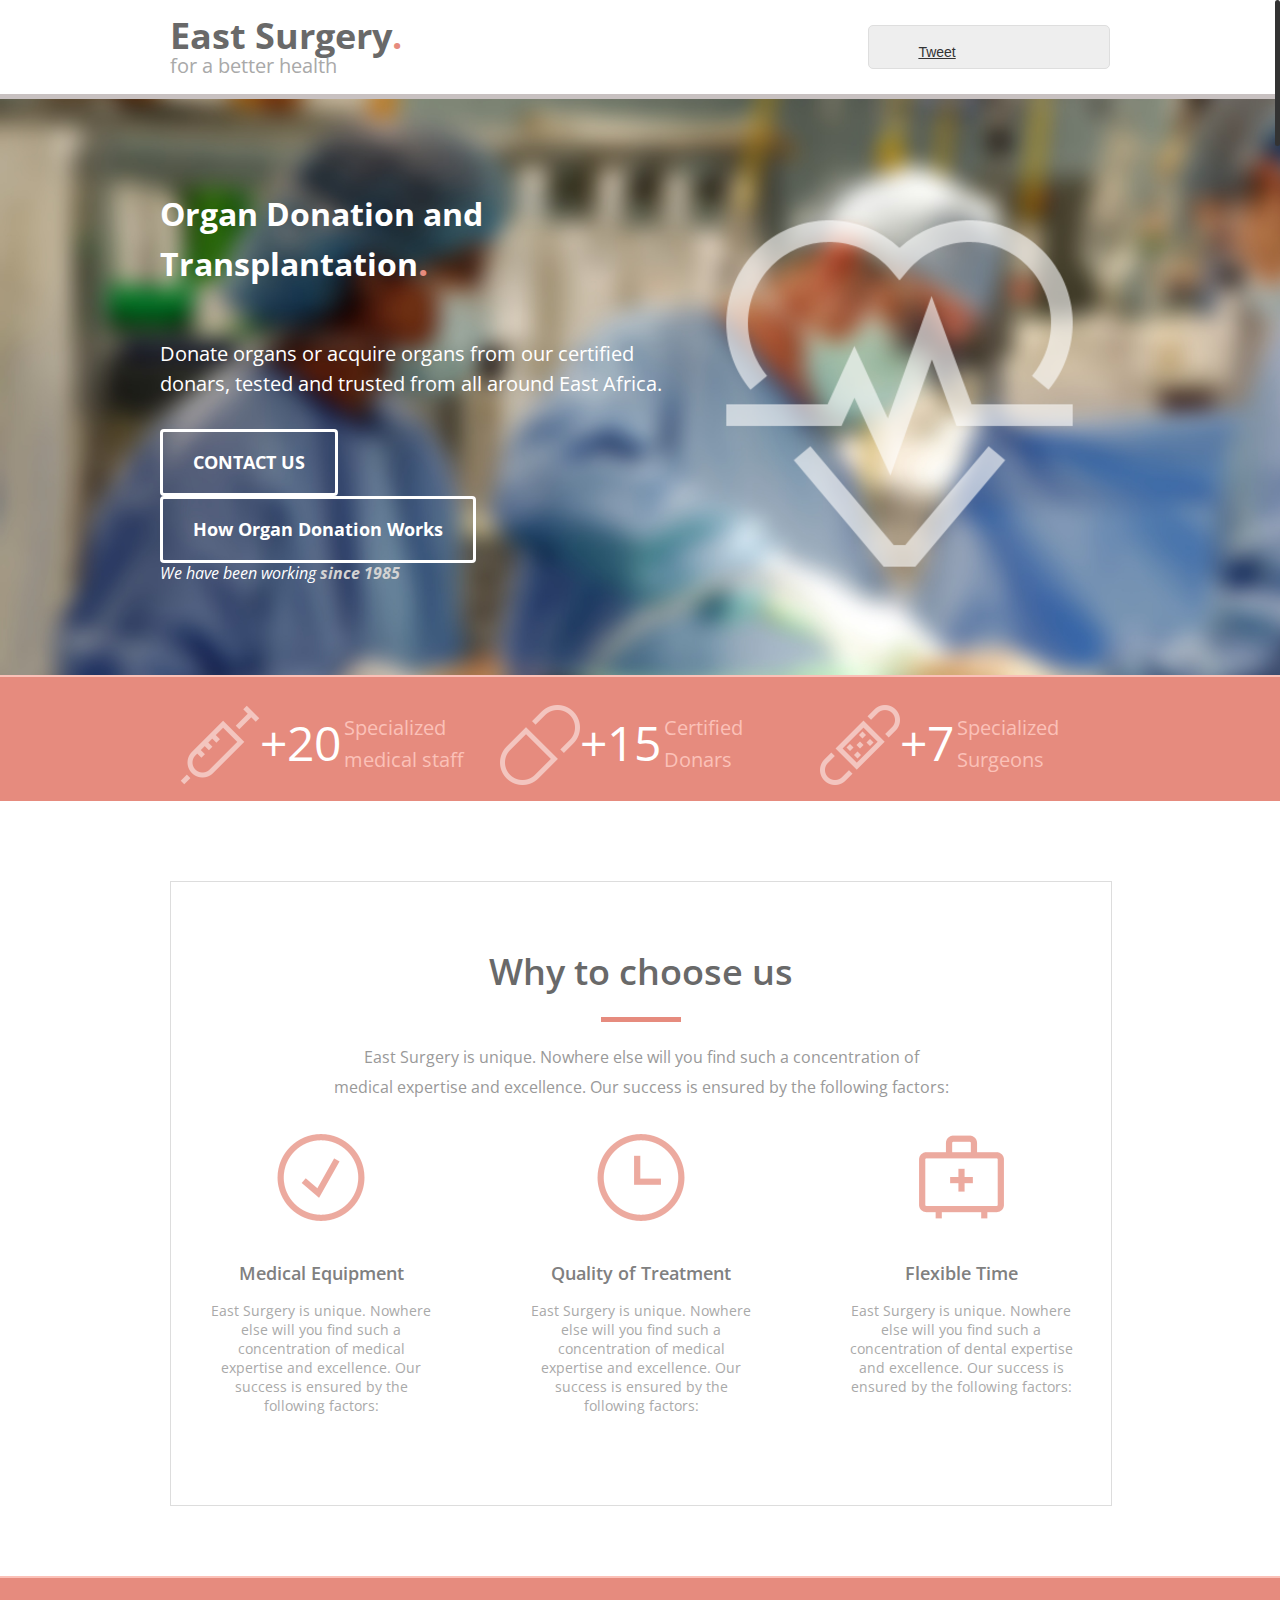
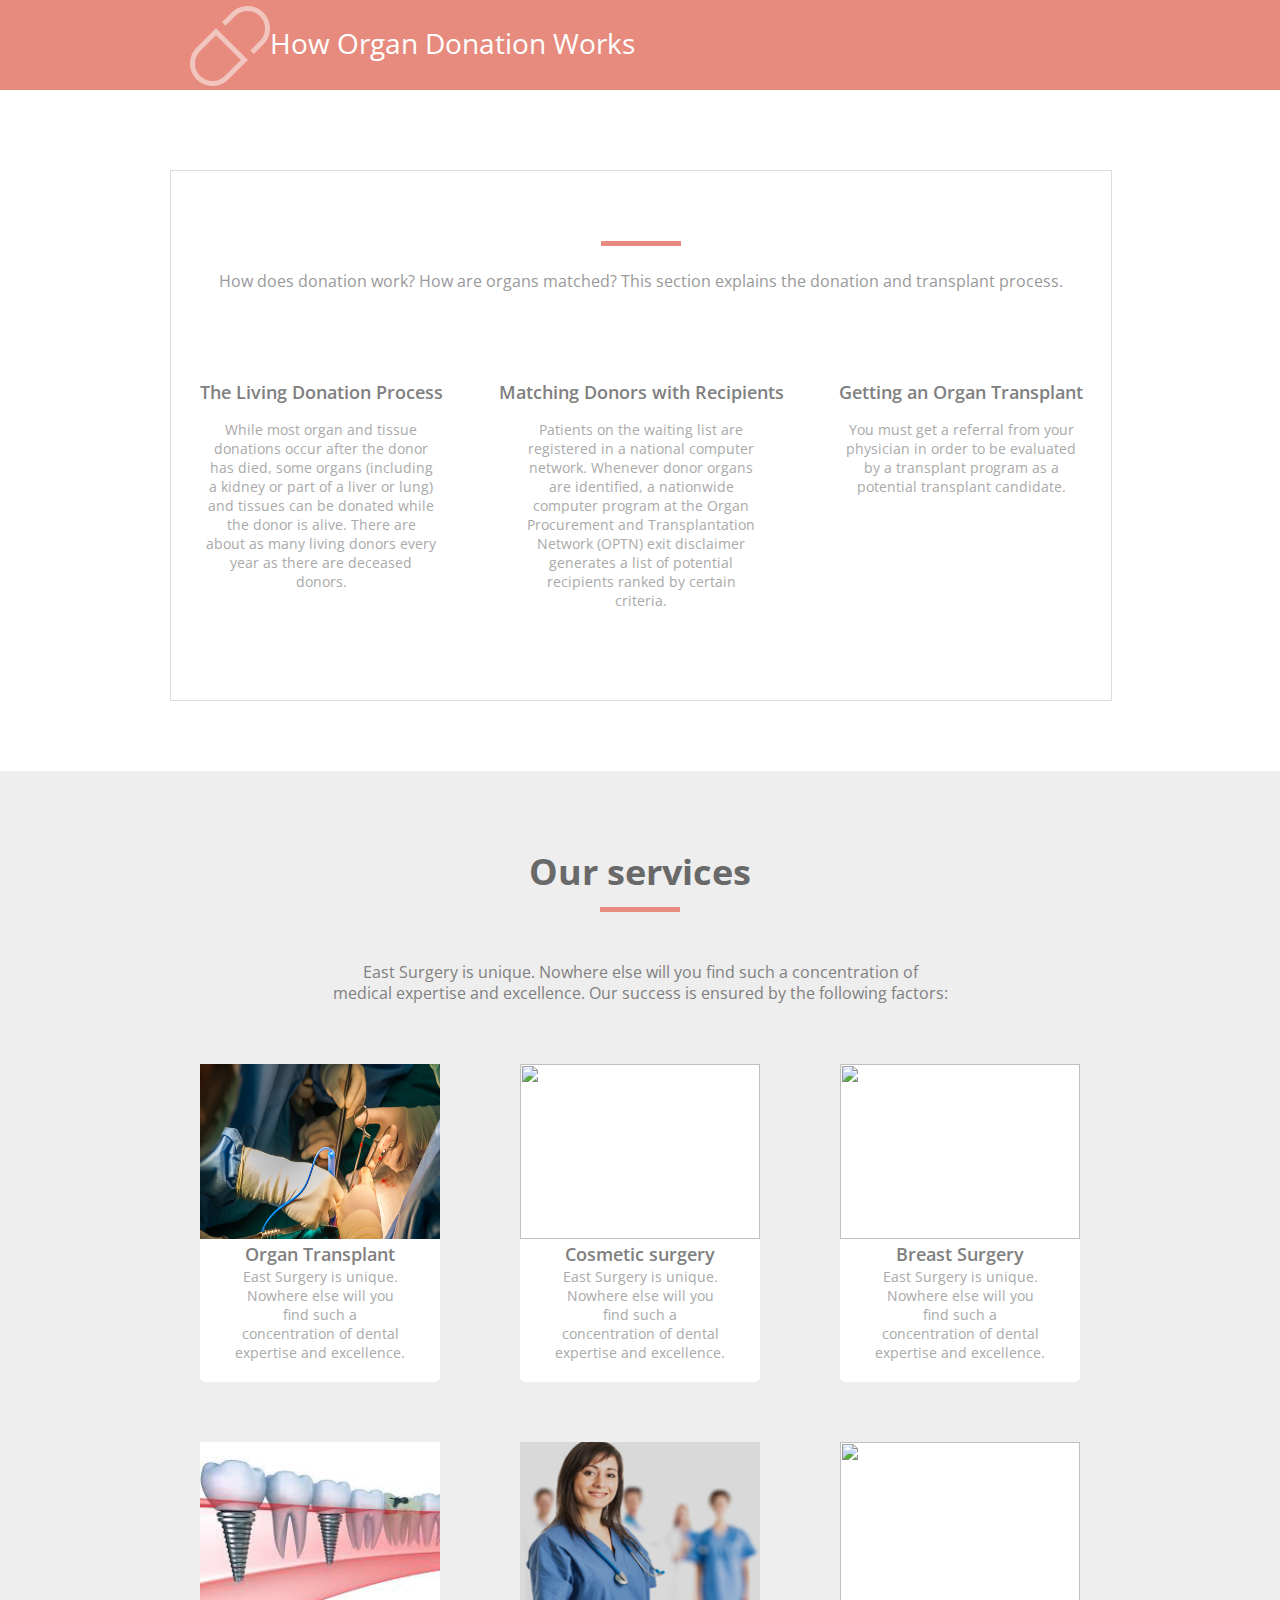
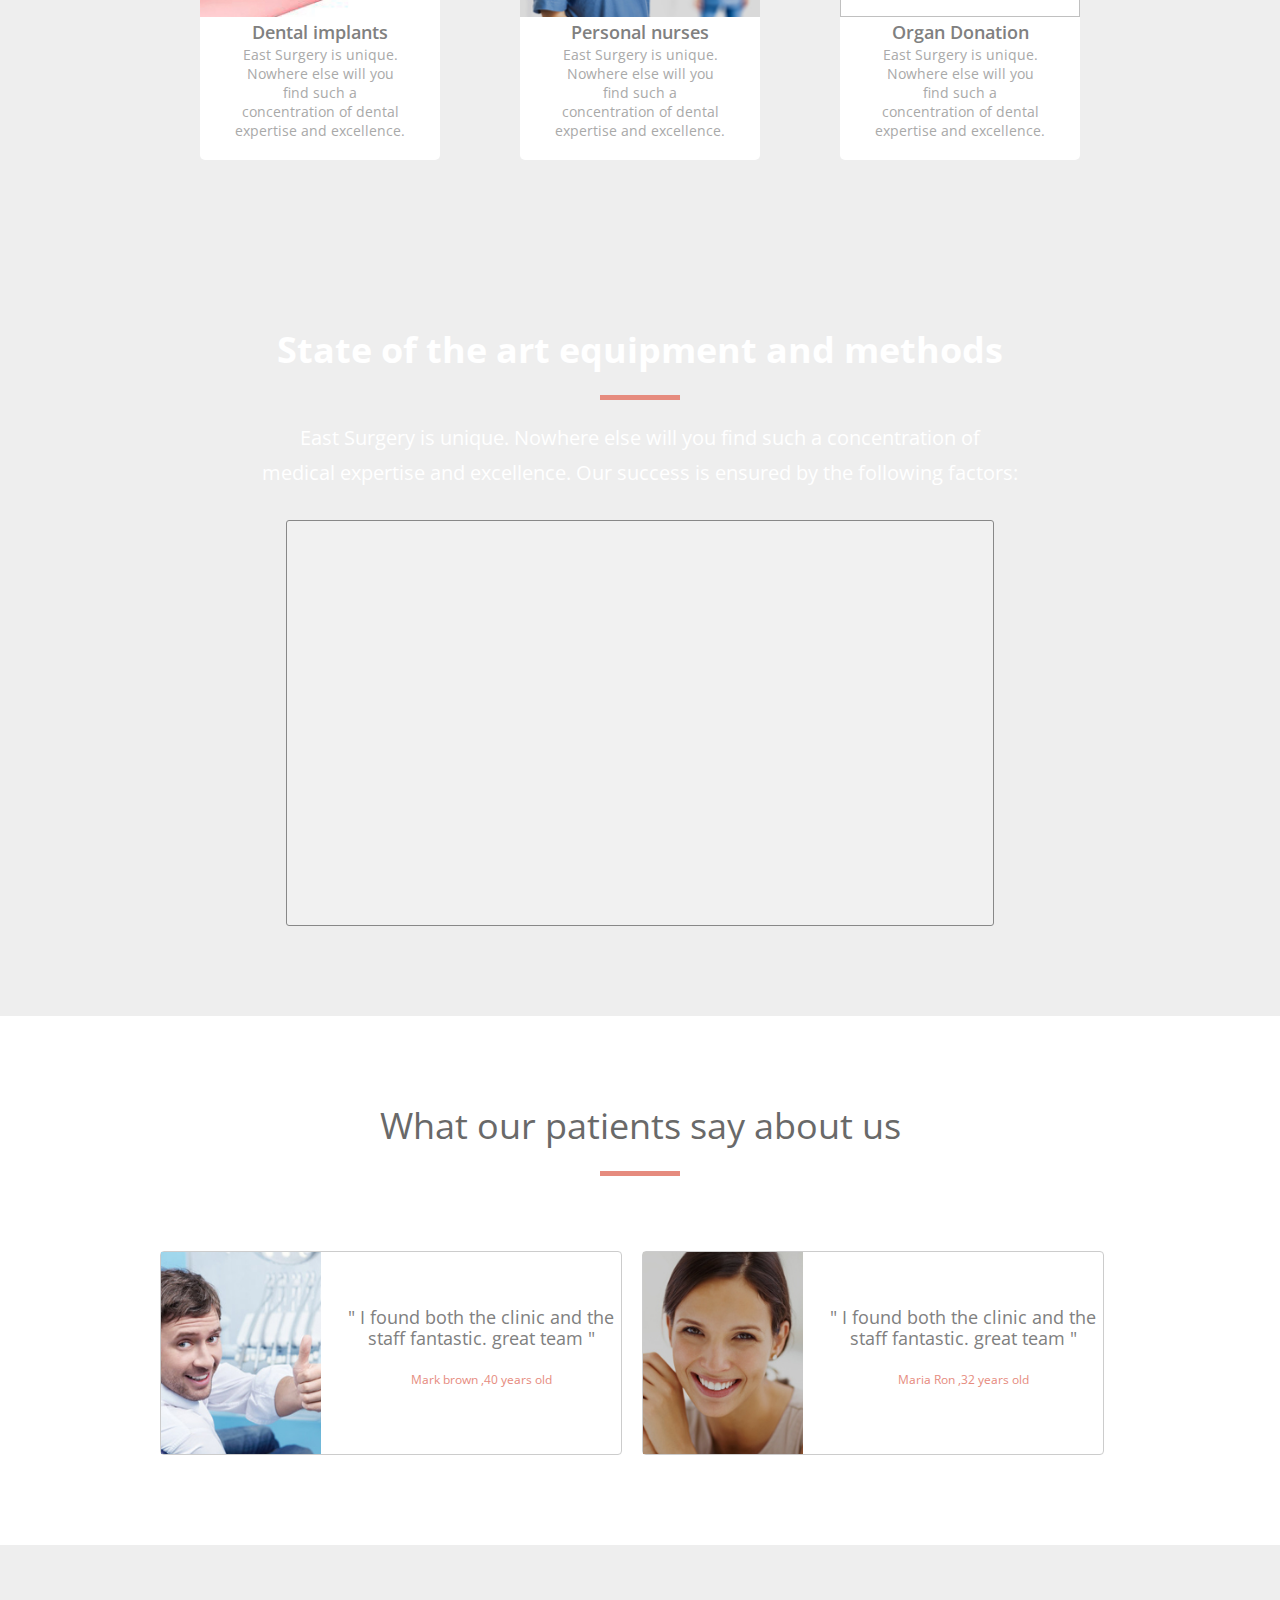
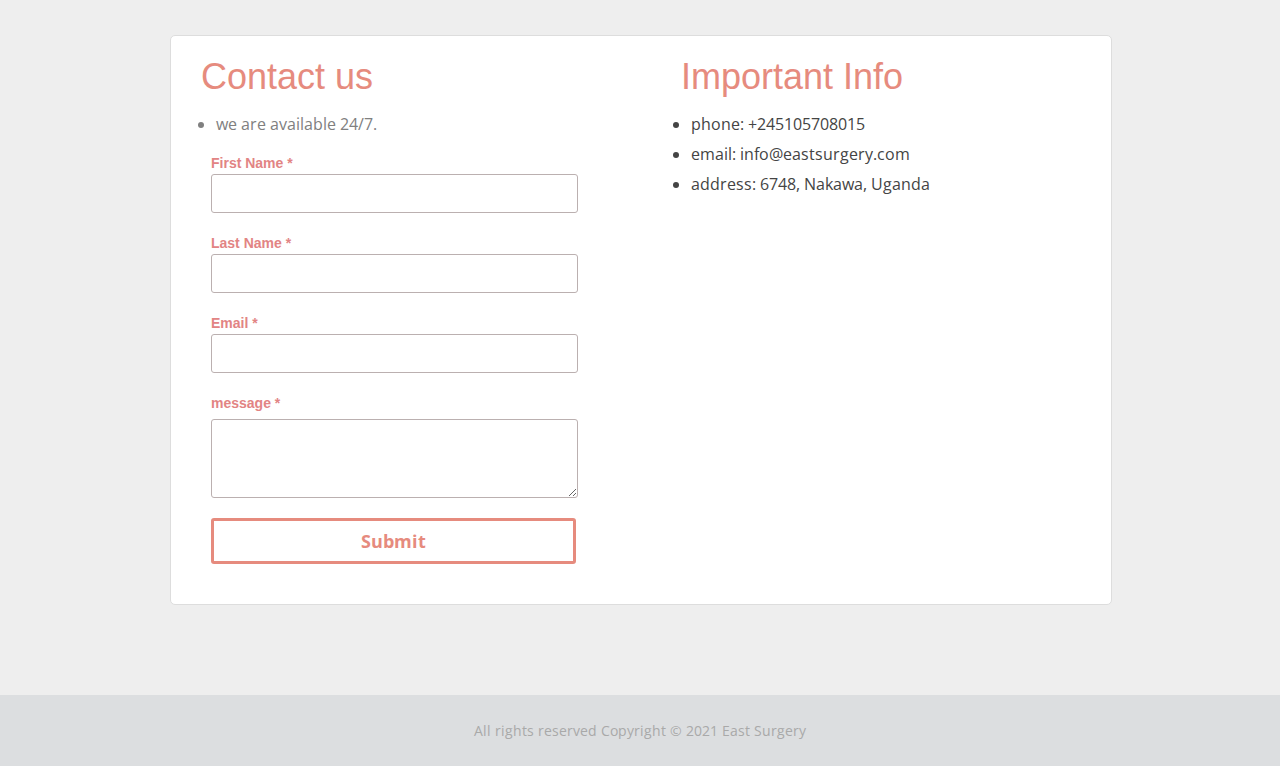
==== index.html @ bcc3ded3 "initial" ====
<!DOCTYPE html>
<!--[if lt IE 7 ]><html class="ie ie6" lang="en"> <![endif]-->
<!--[if IE 7 ]><html class="ie ie7" lang="en"> <![endif]-->
<!--[if IE 8 ]><html class="ie ie8" lang="en"> <![endif]-->
<!--[if (gte IE 9)|!(IE)]><!--><html lang="en"> <!--<![endif]-->

<!-- Mirrored from themeforest.pixfort.com/landing/myclinic/ by HTTrack Website Copier/3.x [XR&CO'2014], Fri, 01 Jan 2021 08:26:32 GMT -->
<head>

	<!-- Basic Page Needs
  ================================================== -->
	<meta charset="utf-8">
	<title>East Surgery</title>
	<meta name="description" content="East Surger">
	<meta name="author" content="East Surgery for organ transplant and donation.">

	<!-- Mobile Specific Metas
  ================================================== -->
	<meta name="viewport" content="width=device-width, initial-scale=1, maximum-scale=1">

	<link rel="apple-touch-icon" sizes="57x57" href="icons/apple-icon-57x57.png">
	<link rel="apple-touch-icon" sizes="60x60" href="icons/apple-icon-60x60.png">
	<link rel="apple-touch-icon" sizes="72x72" href="icons/apple-icon-72x72.png">
	<link rel="apple-touch-icon" sizes="76x76" href="icons/apple-icon-76x76.png">
	<link rel="apple-touch-icon" sizes="114x114" href="icons/apple-icon-114x114.png">
	<link rel="apple-touch-icon" sizes="120x120" href="icons/apple-icon-120x120.png">
	<link rel="apple-touch-icon" sizes="144x144" href="icons/apple-icon-144x144.png">
	<link rel="apple-touch-icon" sizes="152x152" href="icons/apple-icon-152x152.png">
	<link rel="apple-touch-icon" sizes="180x180" href="icons/apple-icon-180x180.png">
	<link rel="icon" type="image/png" sizes="192x192"  href="icons/android-icon-192x192.png">
	<link rel="icon" type="image/png" sizes="32x32" href="icons/favicon-32x32.png">
	<link rel="icon" type="image/png" sizes="96x96" href="icons/favicon-96x96.png">
	<link rel="icon" type="image/png" sizes="16x16" href="icons/favicon-16x16.png">
	<link rel="manifest" href="/manifest.json">
	<meta name="msapplication-TileColor" content="#ffffff">
	<meta name="msapplication-TileImage" content="icons/ms-icon-144x144.png">
	<meta name="theme-color" content="#ffffff">
	<!-- CSS
  ================================================== -->
	<link rel="stylesheet" href="stylesheets/base.css">
	<link rel="stylesheet" href="stylesheets/skeleton.css">
	<link rel="stylesheet" href="stylesheets/layout.css">
	<link rel="stylesheet" href="stylesheets/main.css">

	<!--[if lt IE 9]>
		<script src="http://html5shim.googlecode.com/svn/trunk/html5.js"></script>
	<![endif]-->

	<!-- Favicons
	================================================== -->
	<link rel="shortcut icon" href="images/favicon.html">
	<link rel="apple-touch-icon" href="images/apple-touch-icon.html">
	<link rel="apple-touch-icon" sizes="72x72" href="images/apple-touch-icon-72x72.html">
	<link rel="apple-touch-icon" sizes="114x114" href="images/apple-touch-icon-114x114.html">
	<style type="text/css">
	 body{
	 	/*scroll-behavior: smooth;*/
	 }
	</style>
</head>
<body>

											<!-- East Surgery -->
<div class="bottom_border">
<div class="container">
	<div class="sixteen columns top_1 ">
		<div class="twelve columns alpha " >
			<span class="logo1_font">East Surgery</span><span class="point_font">.</span><br>
			<span class="logo2_font">for a better health</span>	
		</div>
	<div class="four columns omega" >
		<span class="blockquote">

            		
        <span class="social_span">


        	<a href="https://twitter.com/share" class=
            "twitter-share-button" data-via="pixfort" data-count="none">Tweet</a>

            

            <!-- Place this tag where you want the +1 button to render. -->
             <!-- <span class="confirm_gp"> -->
                <span class="g-plusone " data-size="medium" data-annotation="none"></span>
            <!-- </span> -->
            <!-- Place this tag after the last +1 button tag. -->
             

             <iframe src=
            "https://www.facebook.com/plugins/like.php?href=http%3A%2F%2Fthemeforest.net%2Fuser%2FPixFort&amp;width&amp;layout=button&amp;action=like&amp;show_faces=false&amp;share=false&amp;height=35&amp;appId=445119778844521"
            class="c1">
            </iframe>
            
            </span>
            
            
        
		</span>


	</div>
	</div>
</div>
 </div>
<div class="clearfix"></div>

										<!--Welcome to our High Quality -->
<div class="main_bg" data-stellar-background-ratio="0.5" >
<div class="container top_2">
	<div class="sixteen colmns">
		<div class="nine columns  alpha bg-text" >
			<span class="welcome_font">Organ Donation and Transplantation</span><span class="point_font">.</span> 
			<div class="clearfix top_3"></div>
			<span class="text1_font" style="color: white;">Donate organs or acquire organs from our certified donars, tested and trusted from all around East Africa.</span>
			<div class="clearfix"></div>
			<span class="submit_btn1" id="header_contact_button"><a href="#">CONTACT US</a>
			</span>
			<div class="clearfix"></div>
			<span class="submit_btn1" id="header_contact_button"><a href="#org_don">How Organ Donation Works</a>
			</span><br>
			<span class="text2_font" style="color: white;">We have been working&nbsp;</span><span class="text3_font">since 1985</span> 
		</div>
		<div class="seven columns  omega" ><div class="box_heart1"><img src="homepage-background/heart.png"  alt=""></div><div class="clearfix"></div> </div> 
			<div class="clearfix"></div> 
	</div>
	<div class="clearfix "></div> 
</div>
</div>
														<!--Specialized medical staff-->
<div class="clearfix"></div> 
<div class="sub_bg_2">
<div class="container " >
		<div class="sixteen columns ">
			<div class="one-third  column alpha big_box"   >
				<div class="img_box" ><img src="numbers/aiguille.png" alt=""  > 
				</div>
				<div class="inlinedisplay"><span class="chiffre-font">+20</span><span class="text-font"> Specialized<br>
				medical staff </span></div>
			</div>
			<div class="one-third  column big_box">
				<div class="img_box" >
									<img src="numbers/pill.png" alt="">
				</div>
				<div class="inlinedisplay"><span class="chiffre-font" >+15</span><span class="text-font" > Certified<br>Donars</span></div>
			</div>

			<div class="one-third column omega big_box" >
				<div class="img_box" >
									<img src="numbers/sticker.png" alt="">
				</div>
				<div class="inlinedisplay "><span class="chiffre-font" >+7</span><span class="text-font" > Specialized<br>Surgeons</span></div>

			</div>
		</div>
</div></div>
<div class="clearfix"></div>	 
													<!--Why to choose us  .....-->

<div class="sub_bg_3">

	<div class="container ">
			<div class="sixteen columns header_margin2 ">

			<div class="why_font">Why to choose us
			</div>
			<div class="sous_header">
			</div>
			<div class="text_sub">East Surgery is unique. Nowhere else will you find such a concentration of <br>medical expertise and excellence. Our success is ensured by the following factors:
			</div>
			<div class="clearfix">
			</div>
			<div class="one-third  column alpha  div_center">

				<div ><a href="#"><img src="features/button-hover-90.png" alt="" class="img_t"> </a>
				</div>
				<div class="top_3"> <span class="titre_" > Medical Equipment</span></div>
				<div class="text_"><span >East Surgery is unique. Nowhere else will you find such a concentration of medical expertise and excellence. Our success is ensured by the following factors:</span>
				</div>		
			</div>
			<div class="one-third  column div_center">
				
				<div ><a href="#"><img src="features/clock-hover-button-.png" alt="" class="img_t"></a>
				</div>
				<div class="top_3"><span class="titre_"> Quality of Treatment</span></div >
				<div class="text_"><span  > East Surgery is unique. Nowhere else will you find such a concentration of medical expertise and excellence. Our success is ensured by the following factors:</span> </div>
		
			</div>
			<div class="one-third column omega div_center"   >				
				<div  ><a href="#">
									<img src="features/med-button-hover.png" alt="" class="img_t"></a>
								</div>
				<div class="top_3"><span class="titre_" > Flexible Time</span></div>
				<div class="text_"><span >East Surgery is unique. Nowhere else will you find such a concentration of dental expertise and excellence. Our success is ensured by the following factors:</span> </div>
				
			</div>
	</div>	
</div>

<div class="clearfix"></div>
<div class="sub_bg_2">
<div class="container " >
		<div class="sixteen columns ">
			
			<div class="column big_box">
				<div class="img_box" >
									<img src="numbers/pill.png" alt="">
				</div>
				<div class="inlinedisplay" id="org_don"><span class="chiffre-font" style="font-size: 28px;">How Organ Donation Works</span></div>
			</div>

			
		</div>
</div></div>
<div class="sub_bg_3">

	<div class="container ">
			<div class="sixteen columns header_margin2 ">

			<div class="sous_header">
			</div>
			<div class="text_sub">How does donation work? How are organs matched? This section explains the donation and transplant process.
			</div>
			<div class="clearfix">
			</div>
			<div class="one-third  column alpha  div_center">

				<div ><a href="#"><img src="https://www.organdonor.gov/sites/default/files/inline-images/icon1.png" alt="" class="img_t"> </a>
				</div>
				<div class="top_3"> <span class="titre_" > The Living Donation Process</span></div>
				<div class="text_"><span >While most organ and tissue donations occur after the donor has died, some organs (including a kidney or part of a liver or lung) and tissues can be donated while the donor is alive. There are about as many living donors every year as there are deceased donors.</span>
				</div>		
			</div>
			<div class="one-third  column div_center">
				
				<div ><a href="#"><img src="https://www.organdonor.gov/sites/default/files/inline-images/icon3.png" alt="" class="img_t"></a>
				</div>
				<div class="top_3"><span class="titre_"> Matching Donors with Recipients</span></div >
				<div class="text_"><span>Patients on the waiting list are registered in a national computer network. Whenever donor organs are identified, a nationwide computer program at the Organ Procurement and Transplantation Network (OPTN) exit disclaimer generates a list of potential recipients ranked by certain criteria. </span> </div>
		
			</div>
			<div class="one-third column omega div_center"   >				
				<div  ><a href="#">
									<img src="https://www.organdonor.gov/sites/default/files/inline-images/icon4.png" alt="" class="img_t"></a>
								</div>
				<div class="top_3"><span class="titre_" > Getting an Organ Transplant</span></div>
				<div class="text_"><span >You must get a referral from your physician in order to be evaluated by a transplant program as a potential transplant candidate.</span> </div>
				
			</div>
	</div>	
</div>
<div class="clearfix"></div>


												<!--Our  services  .....-->

<div class="sub_bg_1">
	<div class="container">
		<div class="sixteen columns bottom_50">
		<div class="top_b"><div class="services_font">Our services</div>
		<div class="sous_header"></div></div>
				<div class="service_resp_font">East Surgery is unique. Nowhere else will you find such a concentration of <br>medical expertise and excellence. Our success is ensured by the following factors:</div>
		<div class="clearfix"></div>

		<div class="one-third  column alpha"   ><div class="div_center_service">
				
			<div class="thumb ">
                  <a href="services-photos/1.jpg" class="lightbox" >
                  <img class="info_img" src="services-photos/Medical7.jpg" alt="">
                  </a>
                  <div class="info pattern">
                    <a href="#" class="button-fullsize"></a>
                  </div>
            </div>


			<div class="top_20"> <span class="titre_2" > Organ Transplant</span></div>
 				<div class="top_4"><span class="text_">East Surgery is unique. Nowhere else will you find such a concentration of dental expertise and excellence. </span></div>
			</div></div>	
			<div class="one-third  column "><div class="div_center_service">

				<div class="thumb ">
	                  <a href="https://cosmeticsurgery.in/wp-content/uploads/2020/04/cosmeticsurgery-welcome.jpg" class="lightbox" >
	                  <img class="info_img" src="https://cosmeticsurgery.in/wp-content/uploads/2020/04/cosmeticsurgery-welcome.jpg" alt="">
	                  </a>
	                  <div class="info pattern">
	                    <a href="#" class="button-fullsize"></a>
	                  </div>
	            </div>


				<div class="top_20"><span class="titre_2" > Cosmetic surgery</span></div>
				
				<div class="top_4"><span class="text_"> East Surgery is unique. Nowhere else will you find such a concentration of dental expertise and excellence. </span></div> 
			</div></div>

			<div class="one-third column omega"><div class="div_center_service">

				<div class="thumb ">
	                  <a href="https://www.mountelizabeth.com.sg/images/default-source/default-album/biopsy-types-breast.jpg?sfvrsn=77de851e_4" class="lightbox" >
	                  <img class="info_img" src="https://www.mountelizabeth.com.sg/images/default-source/default-album/biopsy-types-breast.jpg?sfvrsn=77de851e_4" alt="">
	                  </a>
	                  <div class="info pattern">
	                    <a href="#" class="button-fullsize"></a>
	                  </div>
	            </div>

				<div class="top_20"><span class="titre_2" > Breast Surgery</span></div>
				<div class="top_4"><span  class="text_">East Surgery is unique. Nowhere else will you find such a concentration of dental expertise and excellence. </span></div> 
			</div></div>
			<div class="clearfix"></div>
		<div class="one-third  column alpha"   ><div class="div_center_service">
				
				<div class="thumb ">
	                  <a href="services-photos/4.jpg" class="lightbox" >
	                  <img class="info_img" src="services-photos/images.jpg" alt="">
	                  </a>
	                  <div class="info pattern">
	                    <a href="#" class="button-fullsize"></a>
	                  </div>
	            </div>


				<div class="top_20"> <span class="titre_2" > Dental implants</span></div>
				<div class="top_4"><span class="text_">East Surgery is unique. Nowhere else will you find such a concentration of dental expertise and excellence. </span> </div>
			</div></div>
			<div class="one-third  column "   ><div class="div_center_service">
				
				<div class="thumb ">
	                  <a href="services-photos/5.jpg" class="lightbox" >
	                  <img class="info_img" src="services-photos/dark6.jpg" alt="">
	                  </a>
	                  <div class="info pattern">
	                    <a href="#" class="button-fullsize"></a>
	                  </div>
	            </div>

				<div class="top_20"><span class="titre_2" > Personal nurses</span></div>
				<div class="top_4"><span class="text_"> East Surgery is unique. Nowhere else will you find such a concentration of dental expertise and excellence. </span> </div>
			</div></div>

			<div class="one-third column omega"   ><div class="div_center_service">
				

				<div class="thumb ">
	                  <a href="https://scx2.b-cdn.net/gfx/news/hires/2019/organtranspl.jpg" class="lightbox" >
	                  <img class="info_img" src="https://scx2.b-cdn.net/gfx/news/hires/2019/organtranspl.jpg" alt="">
	                  </a>
	                  <div class="info pattern">
	                    <a href="#" class="button-fullsize"></a>
	                  </div>
	            </div>


				<div class="top_20"><span class="titre_2" > Organ Donation</span></div>
				<div class="top_4"><span  class="text_">East Surgery is unique. Nowhere else will you find such a concentration of dental expertise and excellence. </span> </div>

			</div></div>
			
	</div>	
</div>
							<!--This video is about our work-->


<div class="clearfix"></div>
<div class=" main_bg" data-stellar-background-ratio="0.5">
<div class="container top_2 ">
	<div class="sixteen colmns video_div">
		<div class="video_font">State of the art equipment and methods</div>
		<div class="sous_header"></div>
				<div class="video_tagline_font" style="color: white;">East Surgery is unique. Nowhere else will you find such a concentration of <br>medical expertise and excellence. Our success is ensured by the following factors:</div>
		<div class="clearfix"></div>

		<span class="video_span">
			<iframe src="https://player.vimeo.com/video/88250062?title=0&amp;byline=0&amp;portrait=0&amp;color=e68b7e&amp;wmode=opaque" width="690" height="388"  allowfullscreen=""></iframe>
		</span>

		
	</div>
		
</div>
</div>
									<!--What our patients say about us-->

<div class="clearfix"></div>
<div class="sub_bg_3">
<div class="container top_5">
	<div class="sixteen columns  ">
		<div class="bottom25"><div class="patients_titre">What our patients say about us</div>
		<div class="sous_header bottom_50"></div></div>
		<div class="clearfix"></div>
	</div>
		<div class="eight columns  alpha border_say" >
			
				<div class=" three columns  alpha " ><img src="testimonials/Untitldddded-7.jpg" alt=""></div>
				<div class="five columns  omega"><div><span class="patients_font" >" I found both the clinic and the staff fantastic. great team "</span></div>
				<div><span class="maria">Mark brown ,40 years old</span></div>
				
				</div>
			
		</div>
	
		<div class="eight columns  omega border_say " >	
			<div class="three columns alpha" ><img src="testimonials/Happy_Patient.jpg" alt=""></div>	
			<div class="five columns  omega"><div><span class="patients_font">" I found both the clinic and the staff fantastic. great team "</span></div>
			<div><span class="maria">Maria Ron ,32 years old</span></div>
			</div>

		</div>
		
		</div>
	</div>
	</div>	
</div>
											<!--Information -->
<div class="sub_bg_1 contact_section">
<div class="container top_5">
	<div class="sixteen columns sub_bg_4">
		<div class="eight columns  alpha " >
			<div><span class="contact_font">Contact us</span> </div>
			
			<div ><ul class="available_font">
				<li><span >we are available 24/7.</span></li></ul></div>

			<div class="clearfix"></div>
						<fieldset id="contact_form">

						<div id="result"></div>
						    <label for="fname"><span>First Name *</span><br/> 
						    <input type="text" name="fname" id="fname" />
						    </label>
						    
						    <label for="lname"><span>Last Name *</span><br/> 
						    <input type="text" name="lname" id="lname" />
						    </label>

						    <label for="email"><span>Email *</span><br/> 
						    <input type="email" name="email" id="email" />
						    </label>
						    <label for="message">message *</label>
									<textarea name="message"  id="message" rows="3"
									cols="30" placeholder=""></textarea>
						   	 <button class="submit_btn" id="submit_btn">Submit</button>
						    
						</fieldset>
		</div>
		<div class="eight columns  omega" >
		
			<div><span class="contact_font">Important Info</span> </div>
			<div ><ul class="info_font">
				<li><span >phone: +245105708015</span></li>
				<li><span >email: info@eastsurgery.com</span></li>
				<li><span >address: 6748, Nakawa, Uganda</span></li></ul>
			</div>
			<div class ="iframe_center"><iframe src="https://www.google.com/maps/embed?pb=!1m14!1m12!1m3!1d31917.990610798504!2d32.6229550758605!3d0.3381702002443715!2m3!1f0!2f0!3f0!3m2!1i1024!2i768!4f13.1!5e0!3m2!1sen!2sug!4v1609853337246!5m2!1sen!2sug" width="600" height="450" frameborder="0" style="border:0;" allowfullscreen="" aria-hidden="false" tabindex="0"></iframe></div>
			
			<div class="clearfix"></div> 
		</div>
</div></div></div>

															

<div class="sub_bg_5">
	<div class="container">
	<div class="love_font"><span > All rights reserved Copyright © 2021 East Surgery</span></div>
</div></div>






<div id="hidden" class="confirm_page">
  <div class="confirm_logo"><span class="pe-7s-check pe-5x pe-va colored"></span></div>
    <div class="confirm_header">Thank You Very Much!</div>
  <div class="confirm_text">
    We turn you on to pro lighting strategies to highlight features create intrigue and make the most of indoor and outdoor rooms
  </div>

  <div class="confirm_social">
          <a href="https://twitter.com/share" class="twitter-share-button" data-via="pixfort" data-count="none">Tweet</a>



<!-- Place this tag where you want the +1 button to render. -->
<span class="confirm_gp">
  <span class="g-plusone " data-size="medium" data-annotation="none"></span>
</span>

<!-- Place this tag after the last +1 button tag. -->



<iframe src="https://www.facebook.com/plugins/like.php?href=http%3A%2F%2Fthemeforest.net%2Fuser%2FPixFort&amp;width&amp;layout=button&amp;action=like&amp;show_faces=false&amp;share=false&amp;height=35&amp;appId=445119778844521" style="border:none; overflow:hidden; height:20px;width:50px;" ></iframe>

        </div>


</div>


<!-- JavaScript
  ================================================== -->

	<script src="js/car/jquery-1.7.2.min.js" type="text/javascript"></script> <!-- jQuery -->
	<script src="js/car/jquery.easing.1.3.js" type="text/javascript"></script> <!-- jQuery easing -->
	<script src="js/car/custom.js" type="text/javascript"></script> <!-- jQuery initialization -->
	<script type='text/javascript' src='js/jquery.common.min.js'></script>
	<script type='text/javascript' src='js/jquery.plugins.js'></script>


  <script>
!function(d,s,id){var js,fjs=d.getElementsByTagName(s)[0],p=/^http:/.test(d.location)?'http':'https';if(!d.getElementById(id)){js=d.createElement(s);js.id=id;js.src=p+'://platform.twitter.com/widgets.js';fjs.parentNode.insertBefore(js,fjs);}}(document, 'script', 'twitter-wjs');
  </script> <script type="text/javascript">
(function() {
    var po = document.createElement('script'); po.type = 'text/javascript'; po.async = true;
    po.src = 'https://apis.google.com/js/platform.js';
    var s = document.getElementsByTagName('script')[0]; s.parentNode.insertBefore(po, s);
  })();
  </script> 

    <!-- End Document
================================================== -->
</body>

<!-- Mirrored from themeforest.pixfort.com/landing/myclinic/ by HTTrack Website Copier/3.x [XR&CO'2014], Fri, 01 Jan 2021 08:27:09 GMT -->
</html>
---- stylesheets/base.css ----
/*
* Skeleton V1.2
* Copyright 2011, Dave Gamache
* www.getskeleton.com
* Free to use under the MIT license.
* http://www.opensource.org/licenses/mit-license.php
* 6/20/2012
*/


/* Table of Content
==================================================
	#Reset & Basics
	#Basic Styles
	#Site Styles
	#Typography
	#Links
	#Lists
	#Images
	#Buttons
	#Forms
	#Misc */


/* #Reset & Basics (Inspired by E. Meyers)
================================================== */
	html, body, div, span, applet, object, iframe, h1, h2, h3, h4, h5, h6, p, blockquote, pre, a, abbr, acronym, address, big, cite, code, del, dfn, em, img, ins, kbd, q, s, samp, small, strike, strong, sub, sup, tt, var, b, u, i, center, dl, dt, dd, ol, ul, li, fieldset, form, label, legend, table, caption, tbody, tfoot, thead, tr, th, td, article, aside, canvas, details, embed, figure, figcaption, footer, header, hgroup, menu, nav, output, ruby, section, summary, time, mark, audio, video {
		margin: 0;
		padding: 0;
		border: 0;
		font-size: 100%;
		font: inherit;
		vertical-align: baseline; }
	article, aside, details, figcaption, figure, footer, header, hgroup, menu, nav, section {
		display: block; }
	body {
		line-height: 1; }
	ol, ul {
		list-style: none; }
	blockquote, q {
		quotes: none; }
	blockquote:before, blockquote:after,
	q:before, q:after {
		content: '';
		content: none; }
	table {
		border-collapse: collapse;
		border-spacing: 0; }


/* #Basic Styles
================================================== */
	body {
		background: #fff;
		font: 14px/21px "HelveticaNeue", "Helvetica Neue", Helvetica, Arial, sans-serif;
		color: #444;
		-webkit-font-smoothing: antialiased; /* Fix for webkit rendering */
		-webkit-text-size-adjust: 100%;
 }


/* #Typography
================================================== */
	h1, h2, h3, h4, h5, h6 {
		color: #181818;
		font-family: "Georgia", "Times New Roman", serif;
		font-weight: normal; }
	h1 a, h2 a, h3 a, h4 a, h5 a, h6 a { font-weight: inherit; }
	h1 { font-size: 46px; line-height: 50px; margin-bottom: 14px;}
	h2 { font-size: 35px; line-height: 40px; margin-bottom: 10px; }
	h3 { font-size: 28px; line-height: 34px; margin-bottom: 8px; }
	h4 { font-size: 21px; line-height: 30px; margin-bottom: 4px; }
	h5 { font-size: 17px; line-height: 24px; }
	h6 { font-size: 14px; line-height: 21px; }
	.subheader { color: #777; }

	p { margin: 0 0 20px 0; }
	p img { margin: 0; }
	p.lead { font-size: 21px; line-height: 27px; color: #777;  }

	em { font-style: italic; }
	strong { font-weight: bold; color: #333; }
	small { font-size: 80%; }

/*	Blockquotes  */
	blockquote, blockquote p { font-size: 17px; line-height: 24px; color: #777; font-style: italic; }
	blockquote { margin: 0 0 20px; padding: 9px 20px 0 19px; border-left: 1px solid #ddd; }
	blockquote cite { display: block; font-size: 12px; color: #555; }
	blockquote cite:before { content: "\2014 \0020"; }
	blockquote cite a, blockquote cite a:visited, blockquote cite a:visited { color: #555; }

	hr { border: solid #ddd; border-width: 1px 0 0; clear: both; margin: 10px 0 30px; height: 0; }


/* #Links
================================================== */
	a, a:visited { color: #333; text-decoration: underline; outline: 0; }
	a:hover, a:focus { color: #000; }
	p a, p a:visited { line-height: inherit; }


/* #Lists
================================================== */
	ul, ol { margin-bottom: 20px; }
	ul { list-style: none outside; }
	ol { list-style: decimal; }
	ol, ul.square, ul.circle, ul.disc { margin-left: 30px; }
	ul.square { list-style: square outside; }
	ul.circle { list-style: circle outside; }
	ul.disc { list-style: disc outside; }
	ul ul, ul ol,
	ol ol, ol ul { margin: 4px 0 5px 30px; font-size: 90%;  }
	ul ul li, ul ol li,
	ol ol li, ol ul li { margin-bottom: 6px; }
	li { line-height: 18px; margin-bottom: 12px; }
	ul.large li { line-height: 21px; }
	li p { line-height: 21px; }

/* #Images
================================================== */

	img.scale-with-grid {
		max-width: 100%;
		height: auto; }


/* #Buttons
================================================== */

	.button,
	button,
	input[type="submit"],
	input[type="reset"],
	input[type="button"] {
		background: #eee; /* Old browsers */
		background: #eee -moz-linear-gradient(top, rgba(255,255,255,.2) 0%, rgba(0,0,0,.2) 100%); /* FF3.6+ */
		background: #eee -webkit-gradient(linear, left top, left bottom, color-stop(0%,rgba(255,255,255,.2)), color-stop(100%,rgba(0,0,0,.2))); /* Chrome,Safari4+ */
		background: #eee -webkit-linear-gradient(top, rgba(255,255,255,.2) 0%,rgba(0,0,0,.2) 100%); /* Chrome10+,Safari5.1+ */
		background: #eee -o-linear-gradient(top, rgba(255,255,255,.2) 0%,rgba(0,0,0,.2) 100%); /* Opera11.10+ */
		background: #eee -ms-linear-gradient(top, rgba(255,255,255,.2) 0%,rgba(0,0,0,.2) 100%); /* IE10+ */
		background: #eee linear-gradient(top, rgba(255,255,255,.2) 0%,rgba(0,0,0,.2) 100%); /* W3C */
	  border: 1px solid #aaa;
	  border-top: 1px solid #ccc;
	  border-left: 1px solid #ccc;
	  -moz-border-radius: 3px;
	  -webkit-border-radius: 3px;
	  border-radius: 3px;
	  color: #444;
	  display: inline-block;
	  font-size: 11px;
	  font-weight: bold;
	  text-decoration: none;
	  text-shadow: 0 1px rgba(255, 255, 255, .75);
	  cursor: pointer;
	  margin-bottom: 20px;
	  line-height: normal;
	  padding: 8px 10px;
	  font-family: "HelveticaNeue", "Helvetica Neue", Helvetica, Arial, sans-serif; }

	.button:hover,
	button:hover,
	input[type="submit"]:hover,
	input[type="reset"]:hover,
	input[type="button"]:hover {
		color: #222;
		background: #ddd; /* Old browsers */
		background: #ddd -moz-linear-gradient(top, rgba(255,255,255,.3) 0%, rgba(0,0,0,.3) 100%); /* FF3.6+ */
		background: #ddd -webkit-gradient(linear, left top, left bottom, color-stop(0%,rgba(255,255,255,.3)), color-stop(100%,rgba(0,0,0,.3))); /* Chrome,Safari4+ */
		background: #ddd -webkit-linear-gradient(top, rgba(255,255,255,.3) 0%,rgba(0,0,0,.3) 100%); /* Chrome10+,Safari5.1+ */
		background: #ddd -o-linear-gradient(top, rgba(255,255,255,.3) 0%,rgba(0,0,0,.3) 100%); /* Opera11.10+ */
		background: #ddd -ms-linear-gradient(top, rgba(255,255,255,.3) 0%,rgba(0,0,0,.3) 100%); /* IE10+ */
		background: #ddd linear-gradient(top, rgba(255,255,255,.3) 0%,rgba(0,0,0,.3) 100%); /* W3C */
	  border: 1px solid #888;
	  border-top: 1px solid #aaa;
	  border-left: 1px solid #aaa; }

	.button:active,
	button:active,
	input[type="submit"]:active,
	input[type="reset"]:active,
	input[type="button"]:active {
		border: 1px solid #666;
		background: #ccc; /* Old browsers */
		background: #ccc -moz-linear-gradient(top, rgba(255,255,255,.35) 0%, rgba(10,10,10,.4) 100%); /* FF3.6+ */
		background: #ccc -webkit-gradient(linear, left top, left bottom, color-stop(0%,rgba(255,255,255,.35)), color-stop(100%,rgba(10,10,10,.4))); /* Chrome,Safari4+ */
		background: #ccc -webkit-linear-gradient(top, rgba(255,255,255,.35) 0%,rgba(10,10,10,.4) 100%); /* Chrome10+,Safari5.1+ */
		background: #ccc -o-linear-gradient(top, rgba(255,255,255,.35) 0%,rgba(10,10,10,.4) 100%); /* Opera11.10+ */
		background: #ccc -ms-linear-gradient(top, rgba(255,255,255,.35) 0%,rgba(10,10,10,.4) 100%); /* IE10+ */
		background: #ccc linear-gradient(top, rgba(255,255,255,.35) 0%,rgba(10,10,10,.4) 100%); /* W3C */ }

	.button.full-width,
	button.full-width,
	input[type="submit"].full-width,
	input[type="reset"].full-width,
	input[type="button"].full-width {
		width: 100%;
		padding-left: 0 !important;
		padding-right: 0 !important;
		text-align: center; }

	/* Fix for odd Mozilla border & padding issues */
	button::-moz-focus-inner,
	input::-moz-focus-inner {
    border: 0;
    padding: 0;
	}


/* #Forms
================================================== */

	form {
		margin-bottom: 20px; }
	fieldset {
		margin-bottom: 20px; }
	input[type="text"],
	input[type="password"],
	input[type="email"],
	textarea,
	select {
		border: 1px solid #ccc;
		padding: 6px 4px;
		outline: none;
		-moz-border-radius: 2px;
		-webkit-border-radius: 2px;
		border-radius: 2px;
		font: 13px "HelveticaNeue", "Helvetica Neue", Helvetica, Arial, sans-serif;
		color: #777;
		margin: 0;
		width: 210px;
		max-width: 100%;
		display: block;
		margin-bottom: 20px;
		background: #fff; }
	select {
		padding: 0; }
	input[type="text"]:focus,
	input[type="password"]:focus,
	input[type="email"]:focus,
	textarea:focus {
		border: 1px solid #aaa;
 		color: #444;
 		-moz-box-shadow: 0 0 3px rgba(0,0,0,.2);
		-webkit-box-shadow: 0 0 3px rgba(0,0,0,.2);
		box-shadow:  0 0 3px rgba(0,0,0,.2); }
	textarea {
		min-height: 60px; }
	label,
	legend {
		display: block;
		font-weight: bold;
		font-size: 13px;  }
	select {
		width: 220px; }
	input[type="checkbox"] {
		display: inline; }
	label span,
	legend span {
		font-weight: normal;
		font-size: 13px;
		color: #444; }

/* #Misc
================================================== */
	.remove-bottom { margin-bottom: 0 !important; }
	.half-bottom { margin-bottom: 10px !important; }
	.add-bottom { margin-bottom: 20px !important; }
---- stylesheets/skeleton.css ----
/*
* Skeleton V1.2
* Copyright 2011, Dave Gamache
* www.getskeleton.com
* Free to use under the MIT license.
* http://www.opensource.org/licenses/mit-license.php
* 6/20/2012
*/


/* Table of Contents
==================================================
    #Base 960 Grid
    #Tablet (Portrait)
    #Mobile (Portrait)
    #Mobile (Landscape)
    #Clearing */



/* #Base 960 Grid
================================================== */

    .container                                  { position: relative; width: 960px; margin: 0 auto; padding: 0; }
    .container .column,
    .container .columns                         { float: left; display: inline; margin-left: 10px; margin-right: 10px; }
    .row                                        { margin-bottom: 20px; }

    /* Nested Column Classes */
    .column.alpha, .columns.alpha               { margin-left: 0; }
    .column.omega, .columns.omega               { margin-right: 0; }

    /* Base Grid */
    .container .one.column,
    .container .one.columns                     { width: 40px;  }
    .container .two.columns                     { width: 100px; }
    .container .three.columns                   { width: 160px; }
    .container .four.columns                    { width: 220px; }
    .container .five.columns                    { width: 280px; }
    .container .six.columns                     { width: 340px; }
    .container .seven.columns                   { width: 400px; }
    .container .eight.columns                   { width: 460px; }
    .container .nine.columns                    { width: 520px; }
    .container .ten.columns                     { width: 580px; }
    .container .eleven.columns                  { width: 640px; }
    .container .twelve.columns                  { width: 700px; }
    .container .thirteen.columns                { width: 760px; }
    .container .fourteen.columns                { width: 820px; }
    .container .fifteen.columns                 { width: 880px; }
    .container .sixteen.columns                 { width: 940px; }

    .container .one-third.column                { width: 300px; }
    .container .two-thirds.column               { width: 620px; }

    /* Offsets */
    .container .offset-by-one                   { padding-left: 60px;  }
    .container .offset-by-two                   { padding-left: 120px; }
    .container .offset-by-three                 { padding-left: 180px; }
    .container .offset-by-four                  { padding-left: 240px; }
    .container .offset-by-five                  { padding-left: 300px; }
    .container .offset-by-six                   { padding-left: 360px; }
    .container .offset-by-seven                 { padding-left: 420px; }
    .container .offset-by-eight                 { padding-left: 480px; }
    .container .offset-by-nine                  { padding-left: 540px; }
    .container .offset-by-ten                   { padding-left: 600px; }
    .container .offset-by-eleven                { padding-left: 660px; }
    .container .offset-by-twelve                { padding-left: 720px; }
    .container .offset-by-thirteen              { padding-left: 780px; }
    .container .offset-by-fourteen              { padding-left: 840px; }
    .container .offset-by-fifteen               { padding-left: 900px; }



/* #Tablet (Portrait)
================================================== */

    /* Note: Design for a width of 768px */

    @media only screen and (min-width: 768px) and (max-width: 959px) {
        .container                                  { width: 768px; }
        .container .column,
        .container .columns                         { margin-left: 10px; margin-right: 10px;  }
        .column.alpha, .columns.alpha               { margin-left: 0; margin-right: 10px; }
        .column.omega, .columns.omega               { margin-right: 0; margin-left: 10px; }
        .alpha.omega                                { margin-left: 0; margin-right: 0; }

        .container .one.column,
        .container .one.columns                     { width: 28px; }
        .container .two.columns                     { width: 76px; }
        .container .three.columns                   { width: 124px; }
        .container .four.columns                    { width: 172px; }
        .container .five.columns                    { width: 220px; }
        .container .six.columns                     { width: 268px; }
        .container .seven.columns                   { width: 316px; }
        .container .eight.columns                   { width: 364px; }
        .container .nine.columns                    { width: 412px; }
        .container .ten.columns                     { width: 460px; }
        .container .eleven.columns                  { width: 508px; }
        .container .twelve.columns                  { width: 556px; }
        .container .thirteen.columns                { width: 604px; }
        .container .fourteen.columns                { width: 652px; }
        .container .fifteen.columns                 { width: 700px; }
        .container .sixteen.columns                 { width: 748px; }

        .container .one-third.column                { width: 236px; }
        .container .two-thirds.column               { width: 492px; }

        /* Offsets */
        .container .offset-by-one                   { padding-left: 48px; }
        .container .offset-by-two                   { padding-left: 96px; }
        .container .offset-by-three                 { padding-left: 144px; }
        .container .offset-by-four                  { padding-left: 192px; }
        .container .offset-by-five                  { padding-left: 240px; }
        .container .offset-by-six                   { padding-left: 288px; }
        .container .offset-by-seven                 { padding-left: 336px; }
        .container .offset-by-eight                 { padding-left: 384px; }
        .container .offset-by-nine                  { padding-left: 432px; }
        .container .offset-by-ten                   { padding-left: 480px; }
        .container .offset-by-eleven                { padding-left: 528px; }
        .container .offset-by-twelve                { padding-left: 576px; }
        .container .offset-by-thirteen              { padding-left: 624px; }
        .container .offset-by-fourteen              { padding-left: 672px; }
        .container .offset-by-fifteen               { padding-left: 720px; }
    }


/*  #Mobile (Portrait)
================================================== */

    /* Note: Design for a width of 320px */

    @media only screen and (max-width: 767px) {
        .container { width: 300px; }
        .container .columns,
        .container .column { margin: 0; }

        .container .one.column,
        .container .one.columns,
        .container .two.columns,
        .container .three.columns,
        .container .four.columns,
        .container .five.columns,
        .container .six.columns,
        .container .seven.columns,
        .container .eight.columns,
        .container .nine.columns,
        .container .ten.columns,
        .container .eleven.columns,
        .container .twelve.columns,
        .container .thirteen.columns,
        .container .fourteen.columns,
        .container .fifteen.columns,
        .container .sixteen.columns,
        .container .one-third.column,
        .container .two-thirds.column  { width: 300px; }

        /* Offsets */
        .container .offset-by-one,
        .container .offset-by-two,
        .container .offset-by-three,
        .container .offset-by-four,
        .container .offset-by-five,
        .container .offset-by-six,
        .container .offset-by-seven,
        .container .offset-by-eight,
        .container .offset-by-nine,
        .container .offset-by-ten,
        .container .offset-by-eleven,
        .container .offset-by-twelve,
        .container .offset-by-thirteen,
        .container .offset-by-fourteen,
        .container .offset-by-fifteen { padding-left: 0; }

    }


/* #Mobile (Landscape)
================================================== */

    /* Note: Design for a width of 480px */

    @media only screen and (min-width: 480px) and (max-width: 767px) {
        .container { width: 420px; }
        .container .columns,
        .container .column { margin: 0; }

        .container .one.column,
        .container .one.columns,
        .container .two.columns,
        .container .three.columns,
        .container .four.columns,
        .container .five.columns,
        .container .six.columns,
        .container .seven.columns,
        .container .eight.columns,
        .container .nine.columns,
        .container .ten.columns,
        .container .eleven.columns,
        .container .twelve.columns,
        .container .thirteen.columns,
        .container .fourteen.columns,
        .container .fifteen.columns,
        .container .sixteen.columns,
        .container .one-third.column,
        .container .two-thirds.column { width: 420px; }
    }


/* #Clearing
================================================== */

    /* Self Clearing Goodness */
    .container:after { content: "\0020"; display: block; height: 0; clear: both; visibility: hidden; }

    /* Use clearfix class on parent to clear nested columns,
    or wrap each row of columns in a <div class="row"> */
    .clearfix:before,
    .clearfix:after,
    .row:before,
    .row:after {
      content: '\0020';
      display: block;
      overflow: hidden;
      visibility: hidden;
      width: 0;
      height: 0; }
    .row:after,
    .clearfix:after {
      clear: both; }
    .row,
    .clearfix {
      zoom: 1; }

    /* You can also use a <br class="clear" /> to clear columns */
    .clear {
      clear: both;
      display: block;
      overflow: hidden;
      visibility: hidden;
      width: 0;
      height: 0;
    }
---- stylesheets/layout.css ----
/*
* Skeleton V1.2
* Copyright 2011, Dave Gamache
* www.getskeleton.com
* Free to use under the MIT license.
* http://www.opensource.org/licenses/mit-license.php
* 6/20/2012
*/

/* Table of Content
==================================================
	#Site Styles
	#Page Styles
	#Media Queries
	#Font-Face */

/* #Site Styles
================================================== */

/* #Page Styles
================================================== */

/* #Media Queries
================================================== */

	/* Smaller than standard 960 (devices and browsers) */
	@media only screen and (max-width: 959px) {}

	/* Tablet Portrait size to standard 960 (devices and browsers) */
	@media only screen and (min-width: 768px) and (max-width: 959px) {}

	/* All Mobile Sizes (devices and browser) */
	@media only screen and (max-width: 767px) {}

	/* Mobile Landscape Size to Tablet Portrait (devices and browsers) */
	@media only screen and (min-width: 480px) and (max-width: 767px) {}

	/* Mobile Portrait Size to Mobile Landscape Size (devices and browsers) */
	@media only screen and (max-width: 479px) {}


/* #Font-Face
================================================== */
/* 	This is the proper syntax for an @font-face file
		Just create a "fonts" folder at the root,
		copy your FontName into code below and remove
		comment brackets */

/*	@font-face {
	    font-family: 'FontName';
	    src: url('../fonts/FontName.eot');
	    src: url('../fonts/FontName.eot?iefix') format('eot'),
	         url('../fonts/FontName.woff') format('woff'),
	         url('../fonts/FontName.ttf') format('truetype'),
	         url('../fonts/FontName.svg#webfontZam02nTh') format('svg');
	    font-weight: normal;
	    font-style: normal; }
*/
---- stylesheets/main.css ----
@import url(http://fonts.googleapis.com/css?family=Open+Sans:400,700,300,600);

									/*-- my Clinic */

.bottom_border{
	border-bottom: 5px solid #c8c1c1;}
.top_1{
	padding-top: 25px;
	padding-bottom: 15px;}

.logo1_font{
	color:#696969;
	font-family:'Open Sans', sans-serif;
	font-size:36px;
	font-weight: bold;}

.logo2_font{
	color:#a9a9a9;
	font-size:20px;
	font-family:'Open Sans', sans-serif;
	font-weight: normal;
}
.point_font{
	font-family: 'Open Sans', sans-serif;
	color: rgb(230, 139, 126);
	font-size: 36px; 
	font-weight: bold;
}
.blockquote {
	padding:	8px 10px;
	width: 100%;
	border-radius: 5px;
	background-color: #eee;
	border: 1px solid #dedede;
	position: relative;
	display: block;
	float: right;
	text-align: center;	

}

	.fb_span{
		position: relative;
		top: -20px!important;
		height: 20px;
	}

	 .social_span{
     padding: 0px 0px;
     position: relative;
     padding-top: 15px;
     top: 3px;
	 }
	 .c1{
	 	display: inline-block;
	 	height: 20px;
	 	width: 60px;
	 	margin-left: 20px;
	 }
	 .twitter-share-button{ margin-right: 20px;}
										/*Welcome to our High Quality */

.main_bg{
	background: url('../homepage-background/bg.jpg')  fixed ;
	background-attachment : fixed;
	-webkit-background-size: cover;
	-moz-background-size: cover;
	-o-background-size: cover;
	background-size: cover;
}
.top_2{
	padding-top: 90px;
	padding-bottom: 90px;}

.welcome_font{
	font-size:32px;
	color:#ffffff;
	font-family: 'Open Sans', sans-serif;
	font-weight: bold;
	line-height: 50px;
}
.text1_font{
	font-size:20px;
	color:#d3d3d3;
	font-family:'Open Sans', sans-serif;
	text-align:left;
	margin-bottom: 30px;
	display: inline-block;
	line-height: 30px;}
.text2_font{
	font-size:16px;
	color:#a9a9a9;
	font-family:'Open Sans', sans-serif;
	text-align:left;
	font-style: italic;
	line-height: 20px;
}
.text3_font{
	font-size:16px;
	color:#d3d3d3;
	font-family:'Open Sans', sans-serif;
	text-align:left;
	font-style: italic;
	font-weight: bold;}


.top-20{padding-top: 20px;}

.box_heart1{
	height: 350px;
	left: 0;
	text-align: center;
	margin-top: 30px;
}
.box_heart1 img{
	max-width: 100%;}

.submit_btn1 a{
	color: #fff;
	text-decoration: none;
	display: inline-block;
	padding: 20px 30px;
	border: 3px solid #fff;
	font-family:'Open Sans', sans-serif;
	font-weight: bold;
	font-size: 18px;
	border-radius: 3px;
	text-align: center;
	margin-right: 5px; 
	border-radius: 4px;
	-webkit-transition: all 0.2s linear;
       -moz-transition: all 0.2s linear;
        -ms-transition: all 0.2s linear;
         -o-transition: all 0.2s linear;
}	

 .submit_btn1:hover a{
 	color: #e68b7e;
 	color: #e68b7e;
 	background:#fff; 	
 }

										/*specialized medical staff*/

.sub_bg_2{
	background: #e68b7e;
	border-top: 2px solid #fbc1b8; 
}
.big_box{
	position: relative;
}
.img_box {
	/*display: inline-block;*/
	width: 100px;
	position: absolute;
	left: 0;
}
.img_box img{
	position: relative;
	width: 100px;
	height: 100px;
	left: 0;
	padding-top: 18px;
}
.inlinedisplay {
	display: inline-block;
	margin: 30px 0px;
	margin-left: 90px;

}
.chiffre-font{
	color: #ffffff;;
	font-size: 48px;
	font-family: 'Open Sans', sans-serif;
	text-align: left;
	float: left;
	display: inline;
	padding-top: 25px;
	padding-right: 3px;
}
.text-font{
	color: #fbc1b8;
	font-size: 20px;
	line-height: 32px;
	font-family: 'Open Sans', sans-serif;
	text-align: left;
	font-weight: normal;
	display: inline-block;
	position: relative;
	top: 5px;
}

														/*Why to choose us  .....*/
.sub_bg_3{
	background: #fff;
}
.header_margin2{
	margin-top: 80px;
	margin-bottom: 70px;
	border: 1px solid #dddddd;
	padding-top: 70px;
	padding-bottom: 70px;
}
.titre_{
	color: #808080;
	font-size: 18px;
	font-family: 'Open Sans', sans-serif;
	text-align: center;
	font-weight: 600;
	padding-top: 40;
}
.text_{
	color: #a9a9a9;
	line-height: normal;
	font-family: 'Open Sans', sans-serif;
	margin-left: 35px;
	margin-right: 35px;
	text-align: center;
	display: inline-block;
	margin-bottom: 20px;
}
.text_sub{
	color: #a9a9a9;
	line-height: 30px;
	font-size: 16px;
	font-family: 'Open Sans', sans-serif;
	margin-left: 35px;
	margin-right: 35px;
	text-align: center;
	margin-bottom: 30px;
	margin-top: 20px;
	text-align: center;
	color: #999;
}
.img_t {
    opacity: 0.6;
    filter: alpha(opacity=40); /* For IE8 and earlier */
     -webkit-transition: all 0.2s linear;
       -moz-transition: all 0.2s linear;
        -ms-transition: all 0.2s linear;
         -o-transition: all 0.2s linear;
}

.img_t:hover {
    opacity: 1.0;
    filter: alpha(opacity=100); /* For IE8 and earlier */
}
.why_font{
	font-size:36px;
	color:#696969;
	font-family:'Open Sans', sans-serif;
	text-align:center;
	font-weight: 600;
	line-height: 40px;
	padding-bottom: 25px;
}
.why_resp_font{
	font-size:18px;
	color:#808080;
	font-family:'Open Sans', sans-serif;
	text-align:center;
	font-weight: normal;
	padding-top: 25px;
	margin-bottom: 50px;
}
.div_center{
	text-align:center;
}
.div-center img{
	max-width: 100%;}

.sous_header{
	height: 5px;
	background: #e68b7e;
	width:80px;
	margin-left: auto;
	margin-right: auto;
	text-align: center;
}
.top_3{padding-top: 35px;
	padding-bottom: 15px;}


											/*Our  services  .....*/
.bottom_50 {
	margin-bottom: 50px;
}
.sub_bg_1{
background: #eee;
}											
top_4{
	padding-top: 10px;
	padding-bottom: 15px;}

.text_starts{
	color: #e68b7e;
	font-size: 12px;
	line-height: normal;
	font-family:'Open Sans', sans-serif;
	margin-left: auto;
	margin-right: auto;
	text-align: center;}

.div_center_service{
	text-align:center;
	background-color: #fff;
	margin: 30px;
	border-radius: 5px;
}
.div-center_service img{
	width: 100% !important;}

.titre_2{
	color: #808080;
	font-size: 18px;
	font-family: 'Open Sans', sans-serif;
	text-align: center;
	font-weight: 600;
	padding-top: 40;
}
.services_font{
	font-size:36px;
	color:#696969;
	font-family:'Open Sans', sans-serif;
	text-align:center;
	font-weight: bold;
	padding-bottom: 25px;	
}
.service_resp_font{
	font-size:16px;
	color:#808080;
	font-family:'Open Sans', sans-serif;
	text-align:center;
	font-weight: normal;
	//padding-top: 25px;
	margin-bottom: 30px;
}
.service_img_box{
	position: relative;
	width: 100%;
	height: 185px;
	left: 0;
	text-align: center;
}
.top_b{
		padding-bottom: 50px;
		padding-top: 90px;
}


											/*This video is about our work*/
.video_div { text-align: center; }											
.video_font{ font-size:36px;font-family:'Open Sans', sans-serif;text-align:center;font-weight: bold;padding-bottom: 25px;	color: #fff;line-height: 40px; }
.video_tagline_font{
	font-size:20px;
	color:#aaa;
	font-family:'Open Sans', sans-serif;
	text-align:center;
	font-weight: normal;
	//padding-top: 25px;
	margin-top: 20px;
	line-height: 35px;
}
.video_span { background: rgba(255,255,255,0.2);padding: 8px;display: inline-block;padding-bottom: 2px;border-radius: 3px;margin-top: 30px;border: 1px solid #888;max-width: 100% !important; }
.video_span iframe { max-width: 100%;}

												/*What our patients say about us*/
												

.border_say{
	border: 1px solid #ccc;
	border-radius: 4px;
	background-color: #Fff;
	text-align:center;
	position: relative;
	width: 100%;	
}
.border_say img{
	width: 100% !important;	
	margin-bottom: -6px;
}
.patients_titre{
	color:#696969;;
	font-size: 36px;
	font-family:'Open Sans', sans-serif;
	text-align: center;
	padding-bottom: 25px;
	line-height: 40px;	
}	
.patients_font{
	color:#808080;
	font-size: 18px;
	font-family:'Open Sans', sans-serif;
	text-align: center;
	position: relative;
	display: inline-block;
	padding-top: 55px;
	padding-bottom: 20px;	
}	
.maria{
	color:#e68b7e;
	font-size: 12px;
	font-family:'Open Sans', sans-serif;	 
}
.bottom25{
	padding-bottom: 25px;
}

.top_5{
		padding-bottom: 90px;
		padding-top: 90px;
}

											/*Information */
.sub_bg_4{
	border: 1px solid #dddddd;
	border-radius: 5px;
	padding-top: 30px;
	background-color: #fff;
	float: left;
}
#contact_form{
		font-size: 11px;
		font-weight: bold;
		color: #666666;
		margin-right: auto;
		padding-left: 40px;
		margin-left: auto;
	}
#contact_form legend{
		font-size: 15px;
		color: #C9C9C9;
	}
#contact_form label{
		margin-bottom:5px;
		color: #e28484;
		font-size: 14px;
		font-family: arial;
		font-weight: bold;
	}
#contact_form label span{
		float:left;
		color: #e28484;
		font-size: 14px;
		font-family: arial;
		font-weight: bold;
	}
#contact_form input{
		height: 25px;
		border-radius: 3px;
		padding-left: 4px;
		border: 1px solid #bbb0b0;
		border-radius: 3px;
		background: #fff;
		color: #000;
		width: 85%;
		max-width: 96%;
	}
#contact_form textarea{
		border-radius: 3px;
		padding-left: 4px;
		height: 5em;
		width: 30em;
		border: 1px solid #bbb0b0;
		border-radius: 3px;
		background: #fff;
		color: #000;
		width: 85%;
		max-width: 96%;}

.submit_btn{
	color: #e68b7e;
	text-decoration: none;
	display: inline-block;
	border: 3px solid #e68b7e;
	font-family:'Open Sans', sans-serif;
	font-size: 18px;
	border-radius: 3px;
	text-align: center;
	width: 87%;
	max-width: 96%;
	background:#fff;
}	
.submit_btn:hover{
 	color: #fff;
 	background:#e68b7e; 
 	border: 3px solid #e68b7e;	
 }
.contact_font{
		color: #e68b7e;
		font-style: 'Open Sans', sans-serif;
		font-size: 36px;
		padding-left: 30px;
	}
.available_font{
	font-family:'Open Sans', sans-serif;
	font-size: 16px;
	color: rgb(128, 128, 128);
	line-height: 8px;
	margin-top: 20px;
	list-style: disc;
	padding-left: 45px;
}
.info_font{
	font-family:'Open Sans', sans-serif;
	font-size: 16px;
	color: ##808080;
	line-height: 8px;
	margin-top: 20px;
	list-style: disc;
	padding-left: 40px;
	padding-bottom:10px;  }	

.iframe_center{
	padding-bottom:30px; 

	height: 339px ;
	width: 100%;
	position: relative;
	display: block;
}
.iframe_center iframe{
	height: 339px;
	position: relative;
	padding:0px 30px;
	max-width: 80%;
}
.sub_bg_5{
	background-color: #dcdee0;
}
.love_font{
	color: #a9a9a9;
	//color: #dcdee0;
	font-family:'Open Sans', sans-serif;
	font-size: 14px;
	text-align: center;
	padding-top: 25px;
	padding-bottom: 25px;
}

  .success{
      background: #CFFFF5;
      padding: 10px;
      margin-bottom: 10px;
      border: 1px solid #B9ECCE;
      border-radius: 5px;
      font-weight: normal;
    }
    .error{
      background: #FFDFDF;
      padding: 10px;
      margin-bottom: 10px;
      border: 1px solid #FFCACA;
      border-radius: 5px;
      font-weight: normal;
    }




  .confirm_page{
    display:none;
    height: auto;
  }
  .confirm_header{
    text-align: center;
    color:#fbc1b8;
    font-family: 'Open Sans', sans-serif;
    font-weight: 600;
    font-size: 26px;
  }
  .confirm_text{
    text-align: center;
    font-size:14px;
    color:#808080;
    font-family: 'Open Sans', sans-serif;
    max-width: 500px;
    padding: 30px;
  }
  .confirm_logo{
    text-align: center;
    padding: 20px;
  }
  .confirm_social{
    text-align: center;
  }
  .confirm_gp {
    position: relative;
    top: -12px;
    padding: 0px 20px;
  }



/* thumb image */
.thumb { position: relative; margin-bottom: 5px; overflow: hidden; }
.thumb a, .thumb a img { display: block; }
.thumb a img { width: 100%; height: 175px;overflow: hidden;}
.thumb .info { position: absolute; left: 0; top: 0; bottom: 0; width: 100%; opacity: 0; filter: alpha(opacity=0); -webkit-transition: all .25s linear; -moz-transition: all .25s linear; -o-transition: all .25s linear; -ms-transition: all .25s linear; transition: all .25s linear; }
.thumb:hover .info { opacity: 1; filter: none; }
.thumb .pattern { 
 background-color: rgba(0,0,0,0.4); pointer-events: none; }
.thumb .text { display: none; position: absolute; left: 0; bottom: 0; width: 100%; background: #222; background: rgba(0,0,0,0.75); color: #fff; padding: 10px 0; }
.thumb:hover .text { display: block; }
.thumb .text strong, .thumb .text em { display: block; line-height: 15px; padding: 0 10px; }
.thumb .text strong { font-size: 12px; padding-bottom: 5px; text-transform: uppercase; }
.thumb .text em { font-size: 11px; line-height: 17px; }
.thumb .text span { display: inline-block; background: url(img/sprite.png) no-repeat; }
.thumb .text em.date span { width: 14px; height: 17px; background-position: -51px -19px; margin-right: 5px; position: relative; top: 3px; }
.thumb .text a.link, .thumb .text a.fullsize { position: absolute; bottom: 10px; width: 17px; height: 17px; background: url(img/sprite.png) no-repeat -999px 0; }
.thumb .text a.link { right: 35px; background-position: -55px 0; }
.thumb .text a.fullsize { right: 10px; background-position: 0 -15px; pointer-events: auto; }
.thumb .button-fullsize, .thumb .button-link { position: absolute; top: 50%; left: 50%; display: block; width: 63px; height: 63px; background: url(img/sprite.png) no-repeat -64px -81px; opacity: .75; filter: alpha(opacity=75); pointer-events: auto; margin: -32px 0 0 -32px; pointer-events: none; }
.thumb .button-fullsize { background-position: 0 -81px; }

.thumb2 .pattern,.thumb2  {

}
.thumb2{
  margin-bottom: 10px;
}
/* fancybox */
.fancybox-wrap, .fancybox-skin, .fancybox-outer, .fancybox-inner, .fancybox-image, .fancybox-wrap iframe, .fancybox-wrap object, .fancybox-nav, .fancybox-nav span, .fancybox-tmp { border: 0; outline: none; vertical-align: top; margin: 0; padding: 0; }
.fancybox-wrap { position: absolute; top: 0; left: 0; z-index: 8020; }
.fancybox-skin { position: relative; background: #f9f9f9; color: #444; text-shadow: none; -webkit-border-radius: 4px; -moz-border-radius: 4px; border-radius: 4px; }
.fancybox-opened { z-index: 8030; }
.fancybox-opened .fancybox-skin { -webkit-box-shadow: 0 5px 15px rgba(0,0,0,.25); -moz-box-shadow: 0 5px 15px rgba(0,0,0,.25); box-shadow: 0 5px 15px rgba(0,0,0,.25); }
.fancybox-outer, .fancybox-inner { position: relative; }
.fancybox-inner { overflow: hidden; }
.fancybox-type-iframe .fancybox-inner { -webkit-overflow-scrolling: touch; }
.fancybox-error { color: #444; font: 14px/20px "Helvetica Neue",Helvetica,Arial,sans-serif; white-space: nowrap; margin: 0; padding: 15px; }
.fancybox-image, .fancybox-iframe { display: block; width: 100%; height: 100%; }
.fancybox-image { max-width: 100%; max-height: 100%; }
#fancybox-loading, .fancybox-prev span, .fancybox-next span { background-image: url(img/sprite.png); }
#fancybox-loading { position: fixed; top: 50%; left: 50%; margin-top: -23px; margin-left: -23px; background-position: -130px -109px; opacity: .8; cursor: pointer; z-index: 8060; }
#fancybox-loading div { width: 46px; height: 46px; background: url(img/loading.gif) center center no-repeat; }
.fancybox-close { background-image: url(img/X.png); position: absolute; top: -18px; right: -18px; width: 34px; height: 34px; cursor: pointer; z-index: 8040; background-position: 0px 0; }
.fancybox-nav { position: absolute; top: 0; width: 40%; height: 100%; cursor: pointer; text-decoration: none; background: transparent url(data:;base64,R0lGODlhAQABAIAAAP///wAAACH5BAEAAAAALAAAAAABAAEAAAICRAEAOw==); -webkit-tap-highlight-color: rgba(0,0,0,0); z-index: 8040; }
.fancybox-prev { left: 0; }
.fancybox-next { right: 0; }
.fancybox-nav span { position: absolute; top: 50%; width: 36px; height: 36px; margin-top: -18px; cursor: pointer; z-index: 8040; visibility: hidden; }
.fancybox-nav:hover span { visibility: visible; }
.fancybox-prev span { left: 10px; background-position: -140px -36px; }
.fancybox-next span { right: 10px; background-position: -140px -72px; }
.fancybox-tmp { position: absolute; top: -9999px; left: -9999px; visibility: hidden; }
.fancybox-overlay { position: absolute; top: 0; left: 0; overflow: hidden; display: none; z-index: 8010; background: url(data:;base64,iVBORw0KGgoAAAANSUhEUgAAAAoAAAAKCAYAAACNMs+9AAAAG0lEQVR42mIU4OHZwEAEYGIgEowqpI5CgAADAGiRAOzkX/wUAAAAAElFTkSuQmCC); }
.fancybox-overlay-fixed { position: fixed; bottom: 0; right: 0; }
.fancybox-title { visibility: hidden; font: normal 13px/20px "Helvetica Neue",Helvetica,Arial,sans-serif; position: relative; text-shadow: none; z-index: 8050; }
.fancybox-opened .fancybox-title { visibility: visible; }
.fancybox-title-float-wrap { position: absolute; bottom: 0; right: 50%; margin-bottom: -35px; z-index: 8050; text-align: center; }
.fancybox-title-float-wrap .child { display: inline-block; margin-right: -100%; background: rgba(0,0,0,0.8); -webkit-border-radius: 15px; -moz-border-radius: 15px; border-radius: 15px; text-shadow: 0 1px 2px #222; color: #FFF; font-weight: bold; line-height: 24px; white-space: nowrap; padding: 2px 20px; }
.fancybox-title-outside-wrap { position: relative; margin-top: 10px; color: #fff; }
.fancybox-title-inside-wrap { padding-top: 10px; }
.fancybox-title-over-wrap { position: absolute; bottom: 0; left: 0; color: #fff; background: rgba(0,0,0,.8); padding: 10px; }
.fancybox-lock{
    margin-right:0 !important;
}


    /* ********************************** End ********************************** */
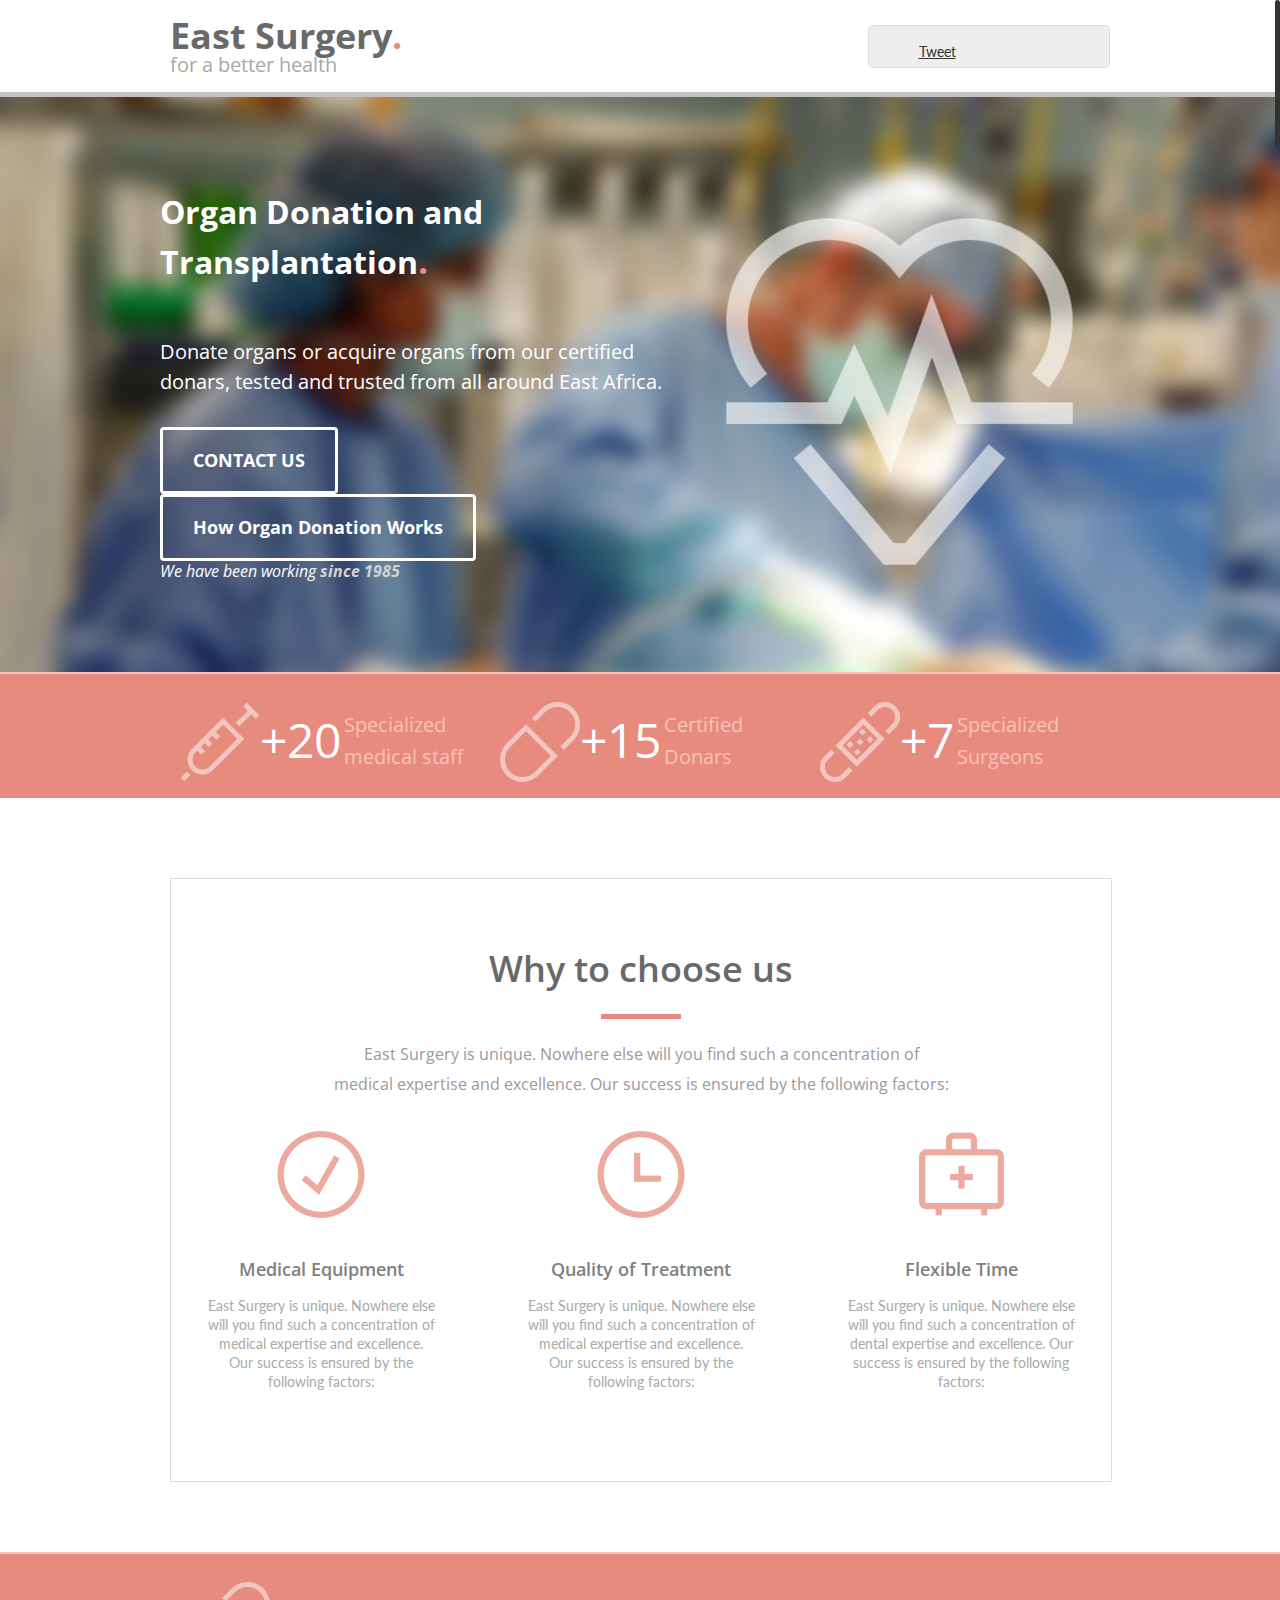
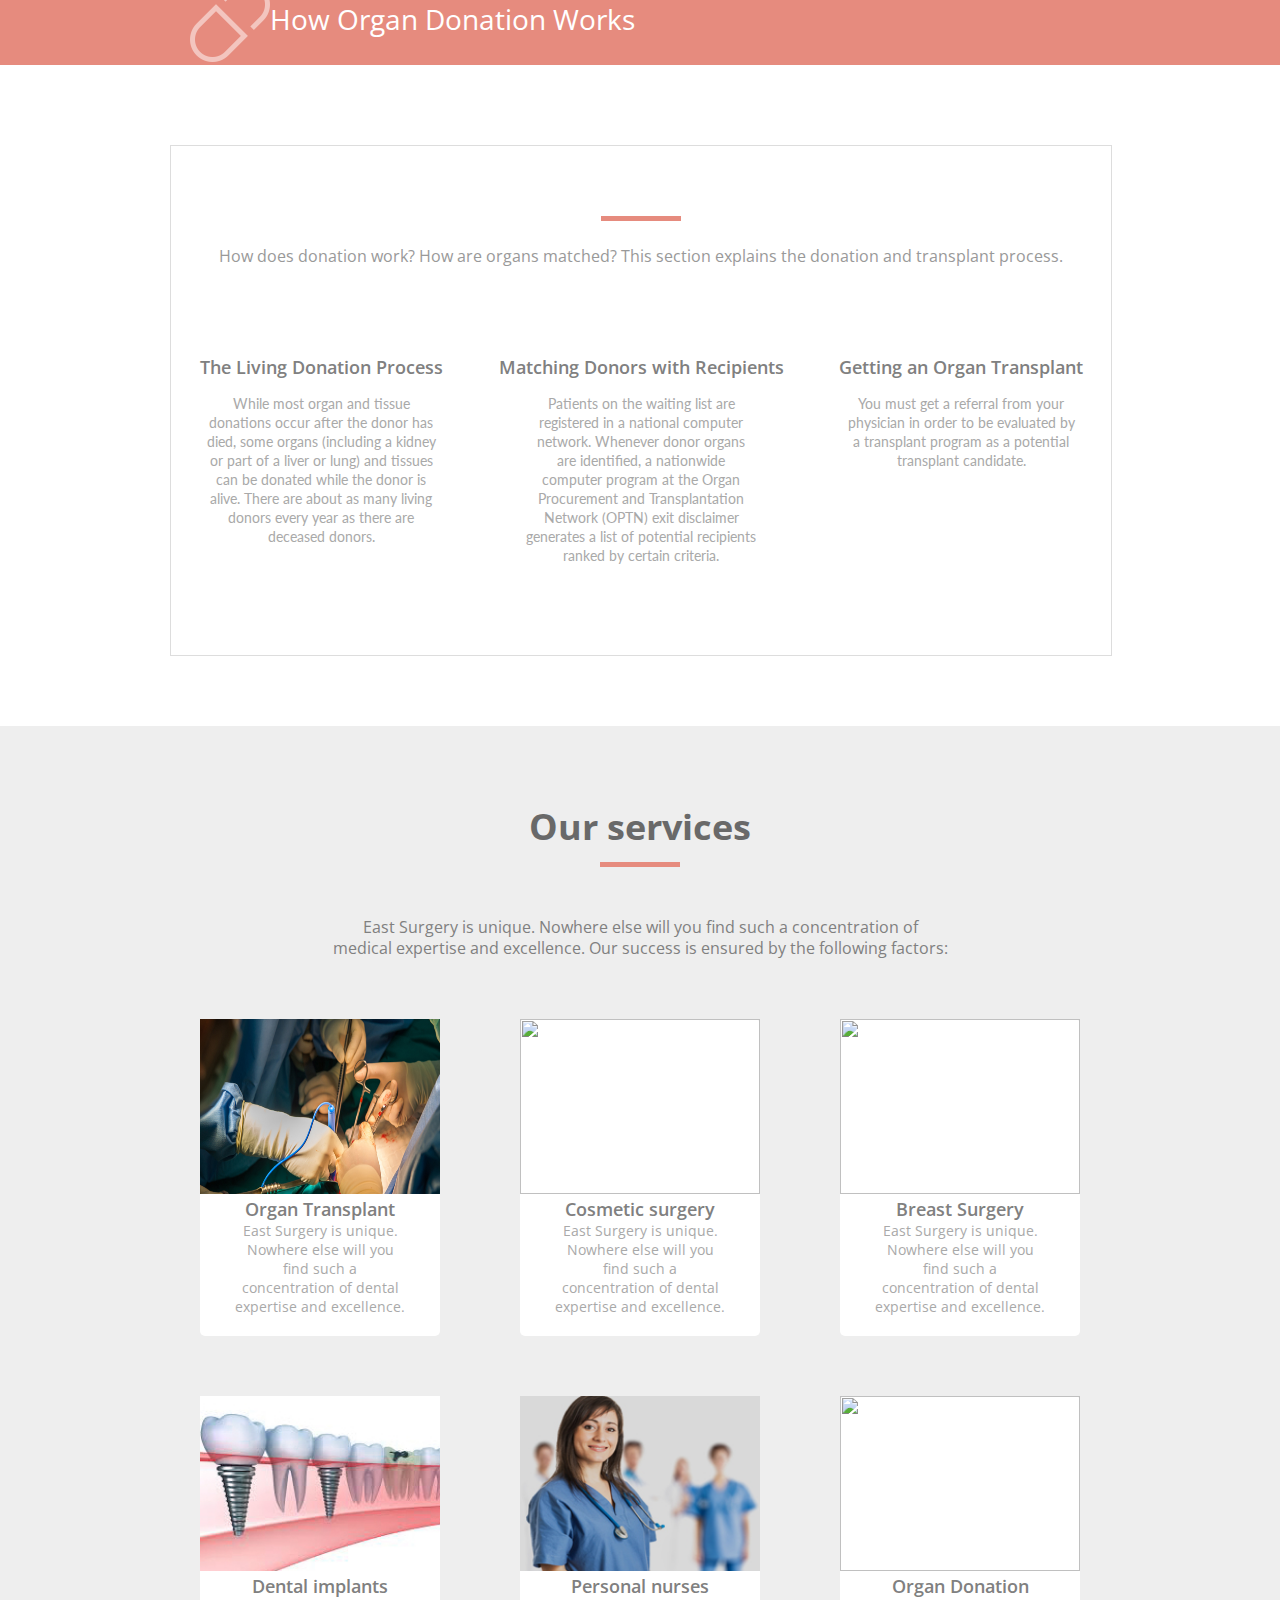
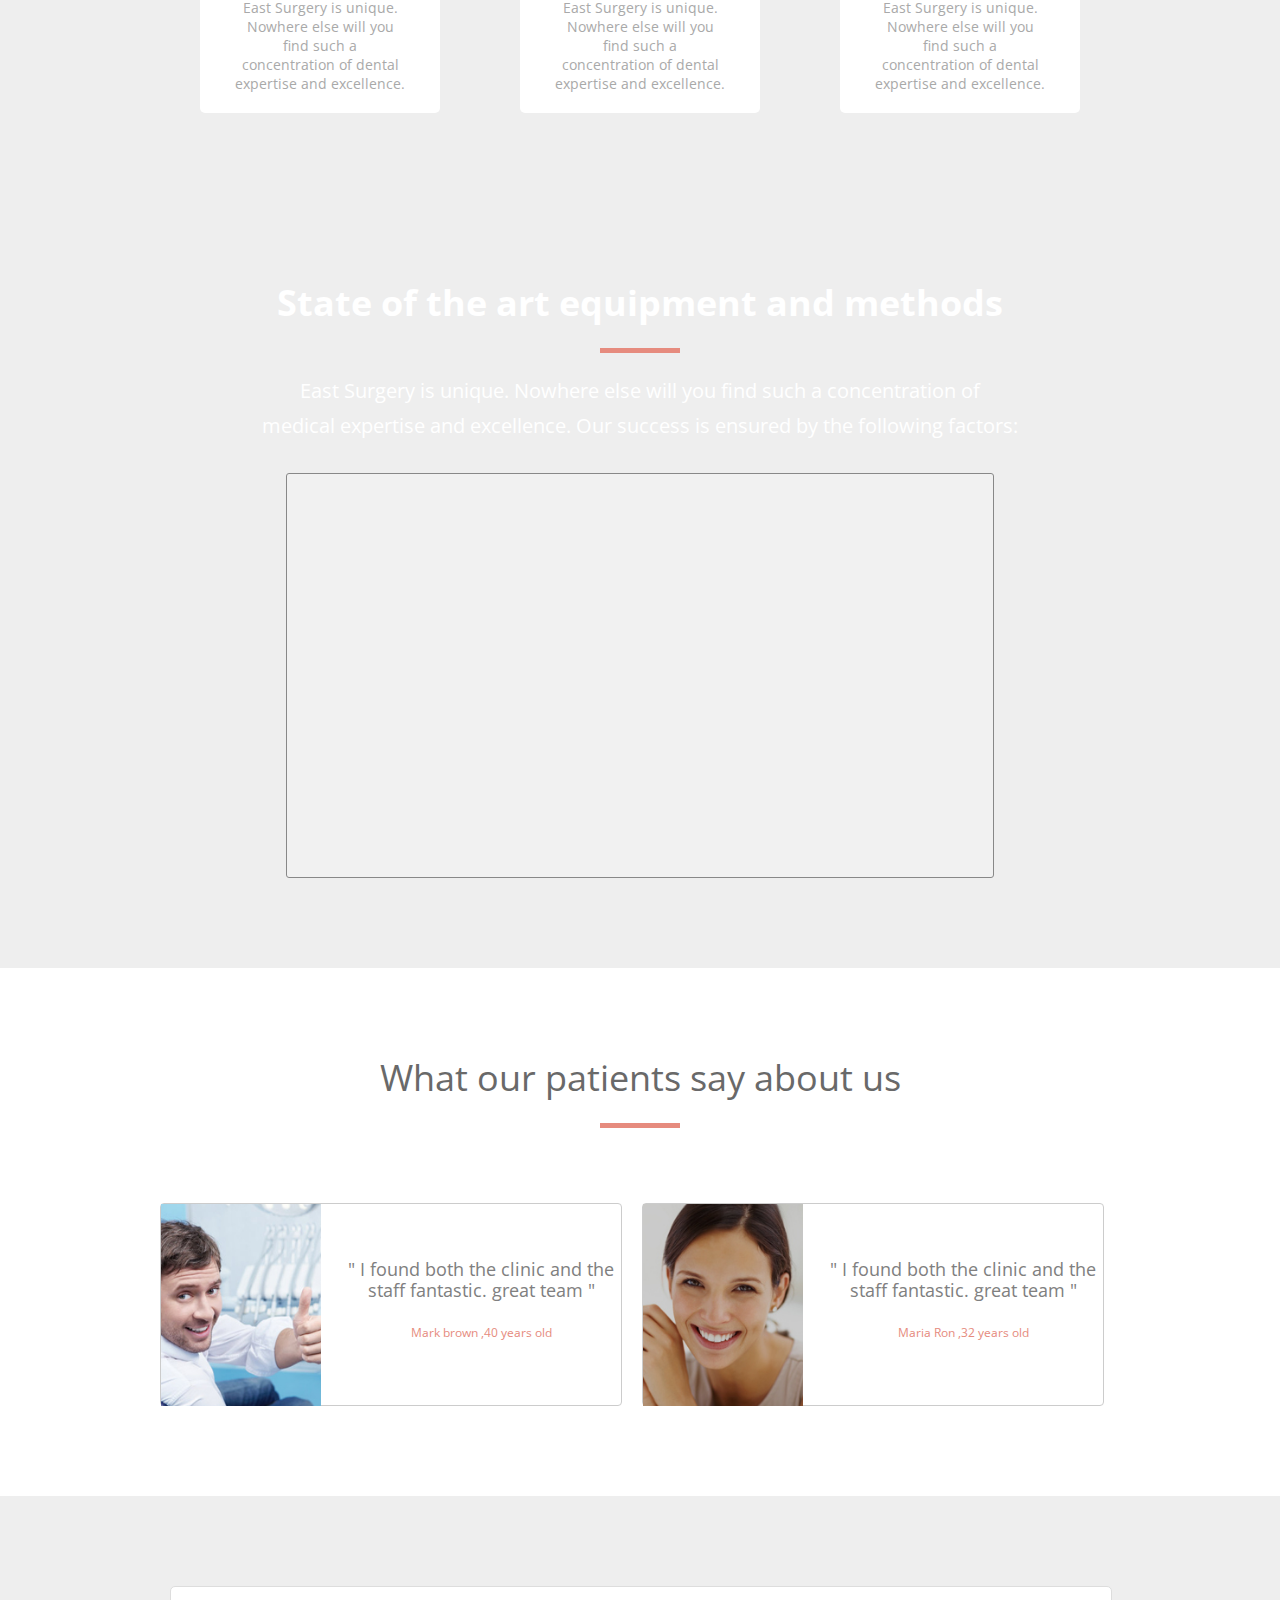
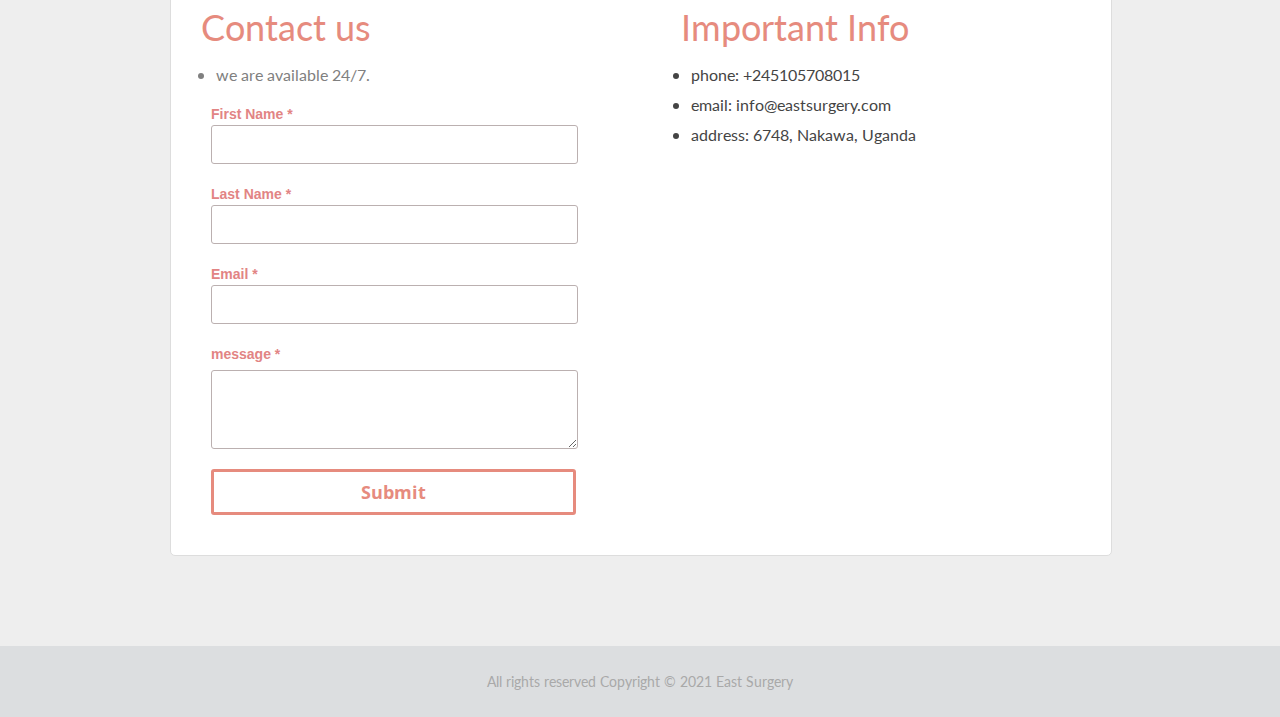
==== commit 68240cb4: "initial" ====
--- a/index.html
+++ b/index.html
@@ -11,7 +11,7 @@
   ================================================== -->
 	<meta charset="utf-8">
 	<title>East Surgery</title>
-	<meta name="description" content="East Surger">
+	<meta name="description" content="East Surgery for organ transplant and donation.">
 	<meta name="author" content="East Surgery for organ transplant and donation.">
 
 	<!-- Mobile Specific Metas
@@ -52,9 +52,17 @@
 	<link rel="apple-touch-icon" href="images/apple-touch-icon.html">
 	<link rel="apple-touch-icon" sizes="72x72" href="images/apple-touch-icon-72x72.html">
 	<link rel="apple-touch-icon" sizes="114x114" href="images/apple-touch-icon-114x114.html">
+
+	<link rel="preconnect" href="https://fonts.gstatic.com">
+	<link href="https://fonts.googleapis.com/css2?family=Redressed&display=swap" rel="stylesheet">
+	
+	<link rel="preconnect" href="https://fonts.gstatic.com">
+	<link href="https://fonts.googleapis.com/css2?family=Lato:wght@300;400&display=swap" rel="stylesheet">
 	<style type="text/css">
-	 body{
+	 body, *, span{
+	 	font-family: 'Lato', sans-serif;
 	 	/*scroll-behavior: smooth;*/
+	 	/*font-family: font-family: 'Redressed', cursive;*/
 	 }
 	</style>
 </head>
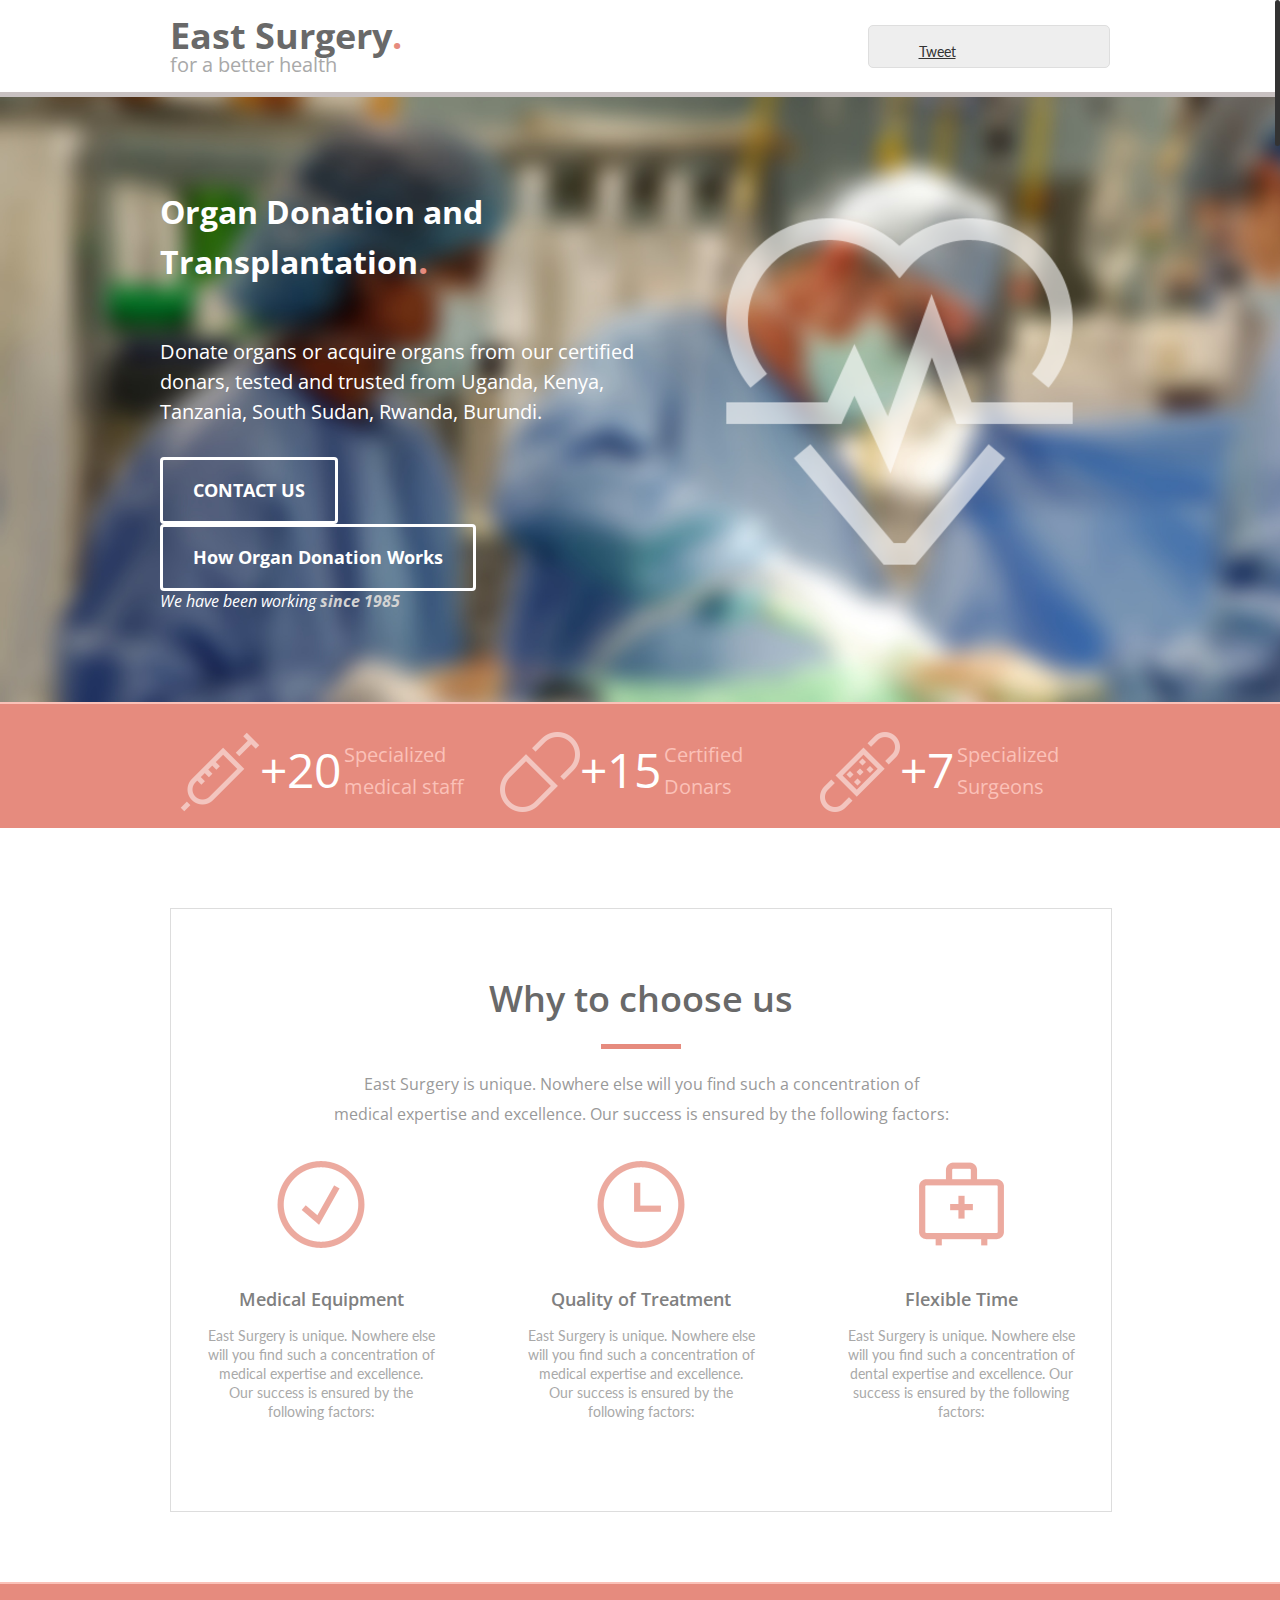
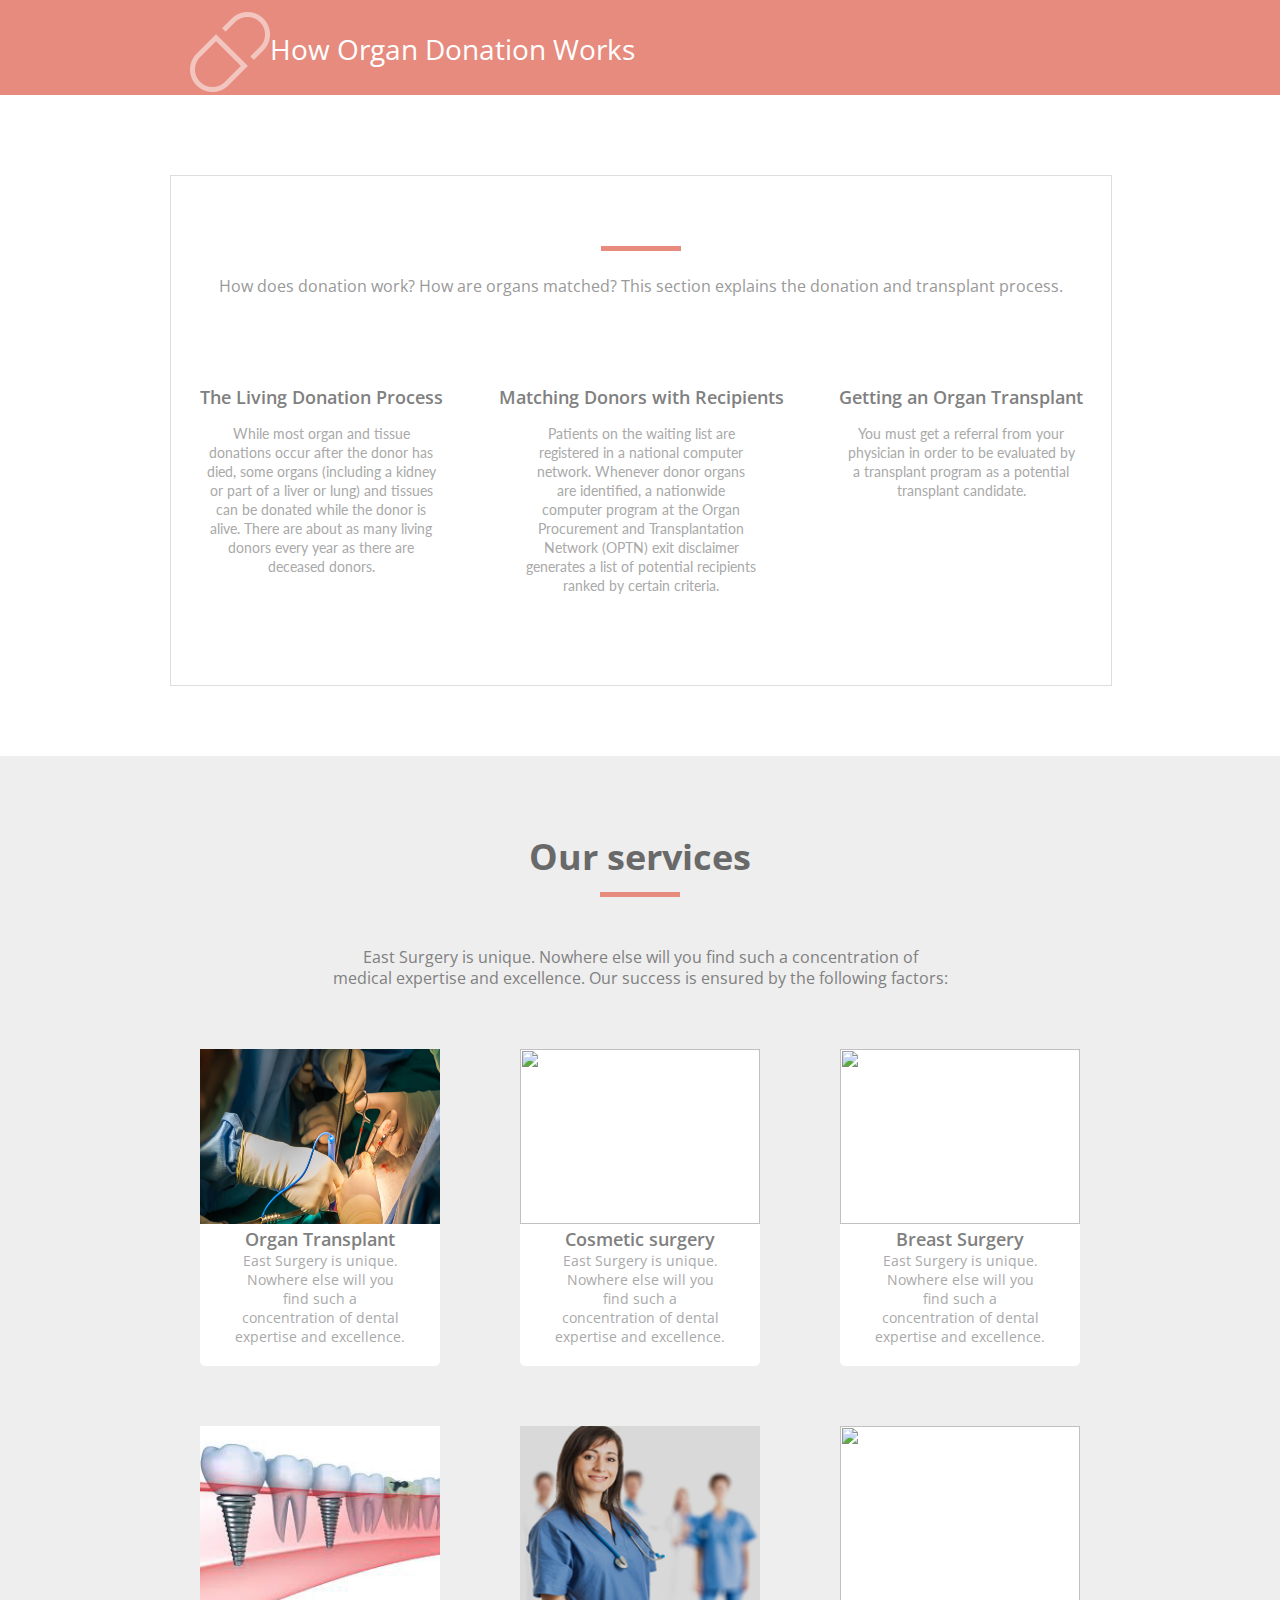
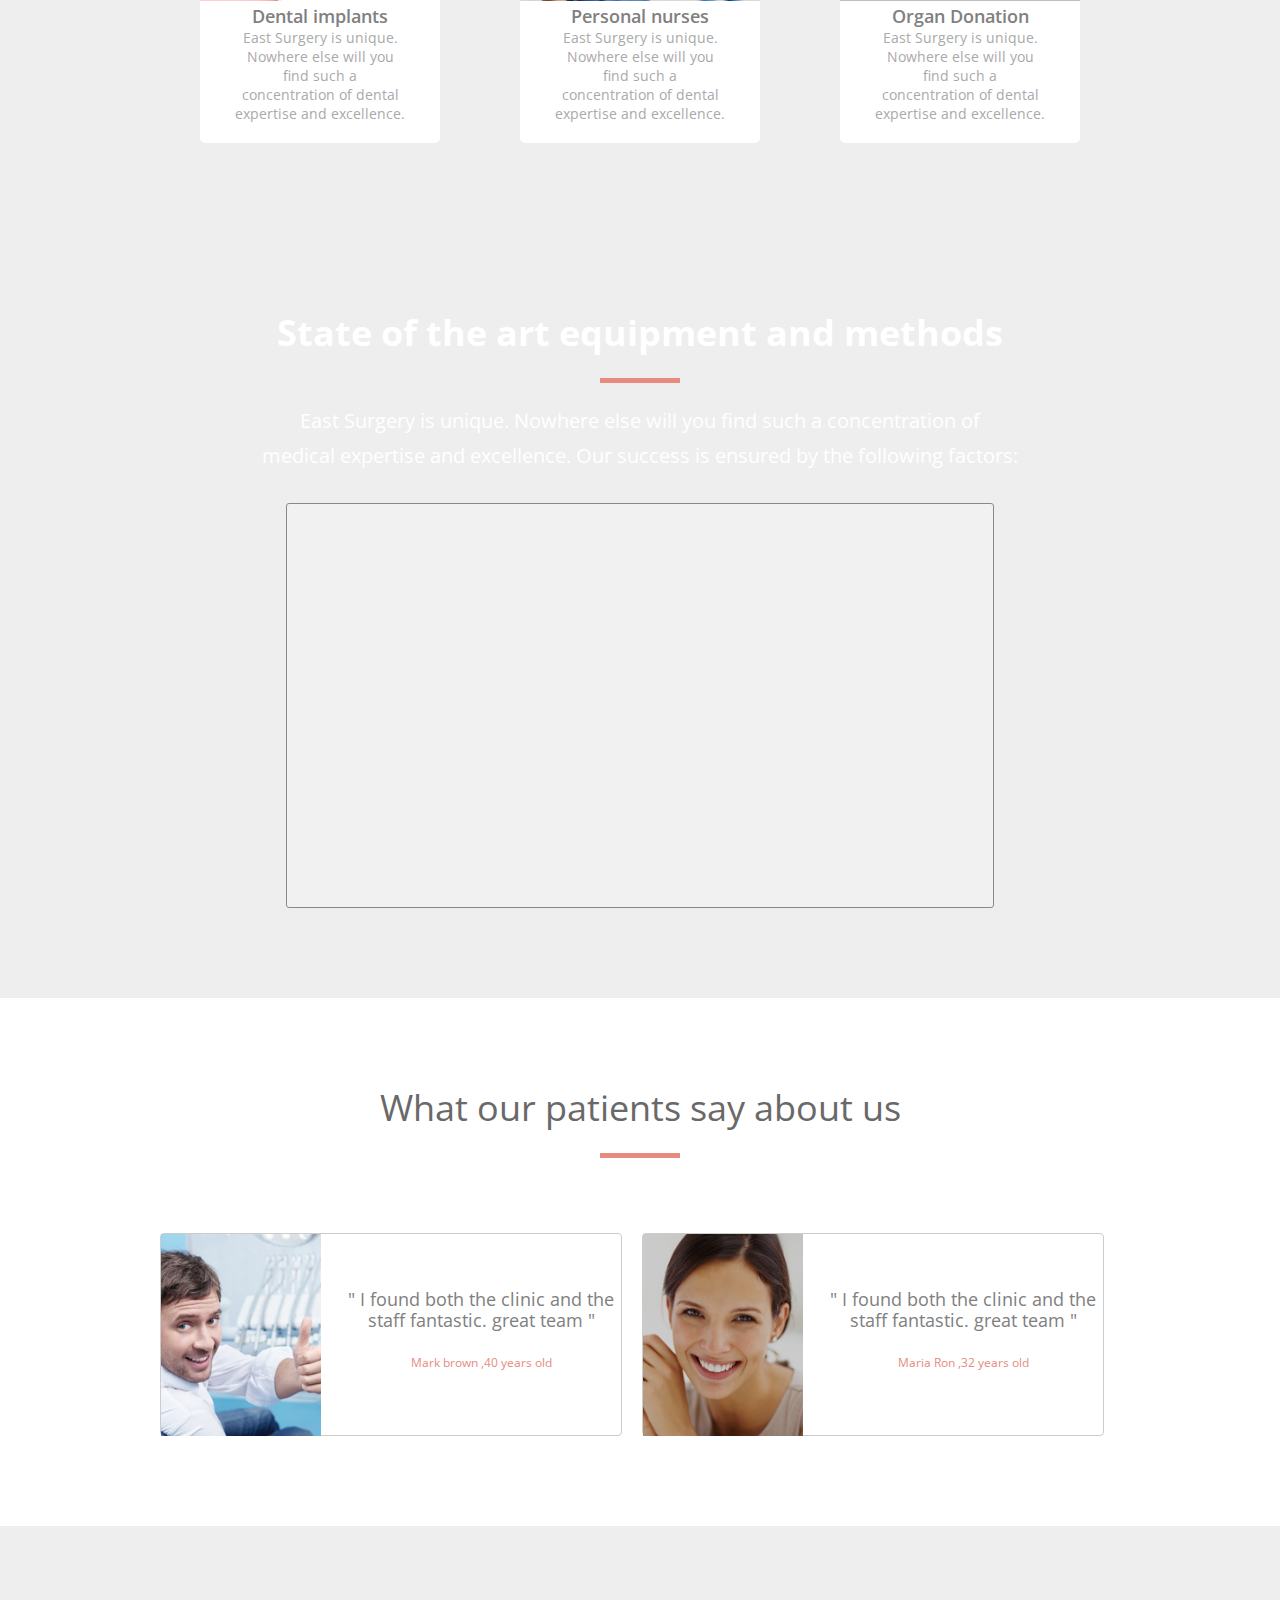
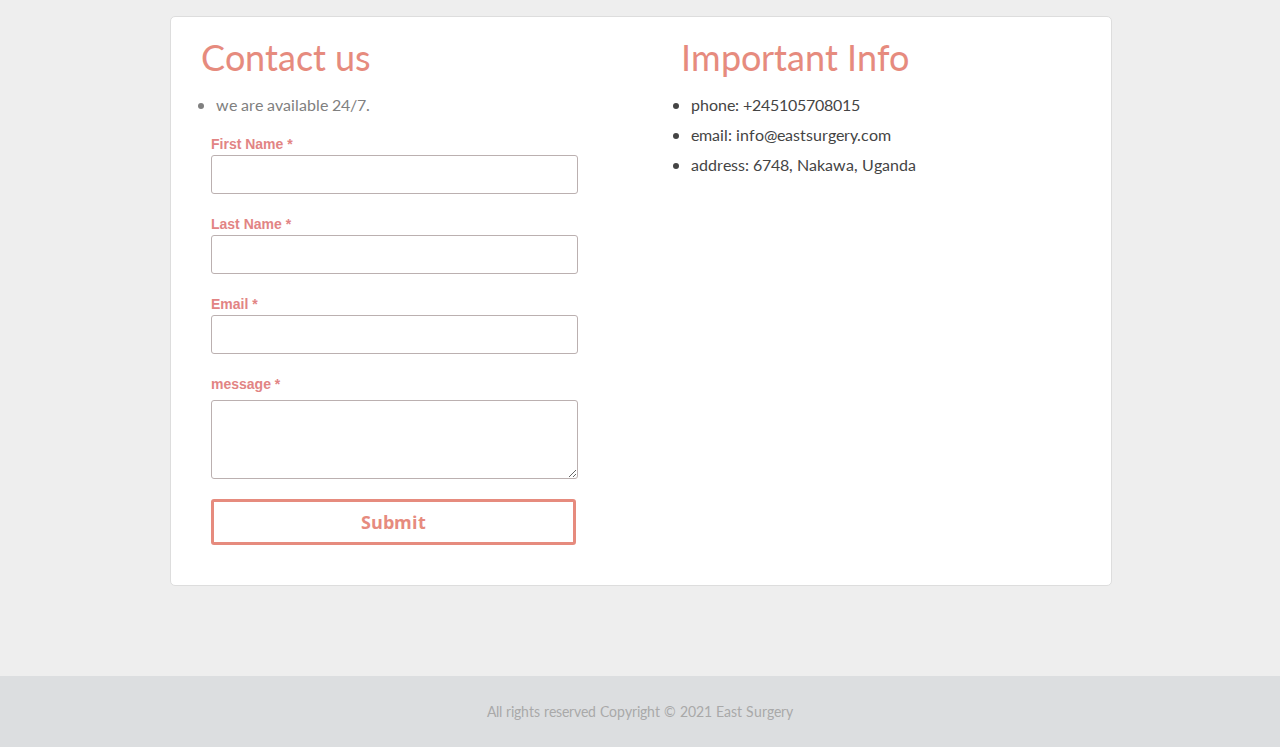
==== commit 4fc2dd05: "initial" ====
--- a/index.html
+++ b/index.html
@@ -120,7 +120,7 @@
 		<div class="nine columns  alpha bg-text" >
 			<span class="welcome_font">Organ Donation and Transplantation</span><span class="point_font">.</span> 
 			<div class="clearfix top_3"></div>
-			<span class="text1_font" style="color: white;">Donate organs or acquire organs from our certified donars, tested and trusted from all around East Africa.</span>
+			<span class="text1_font" style="color: white;">Donate organs or acquire organs from our certified donars, tested and trusted from Uganda, Kenya, Tanzania, South Sudan, Rwanda, Burundi.</span>
 			<div class="clearfix"></div>
 			<span class="submit_btn1" id="header_contact_button"><a href="#">CONTACT US</a>
 			</span>
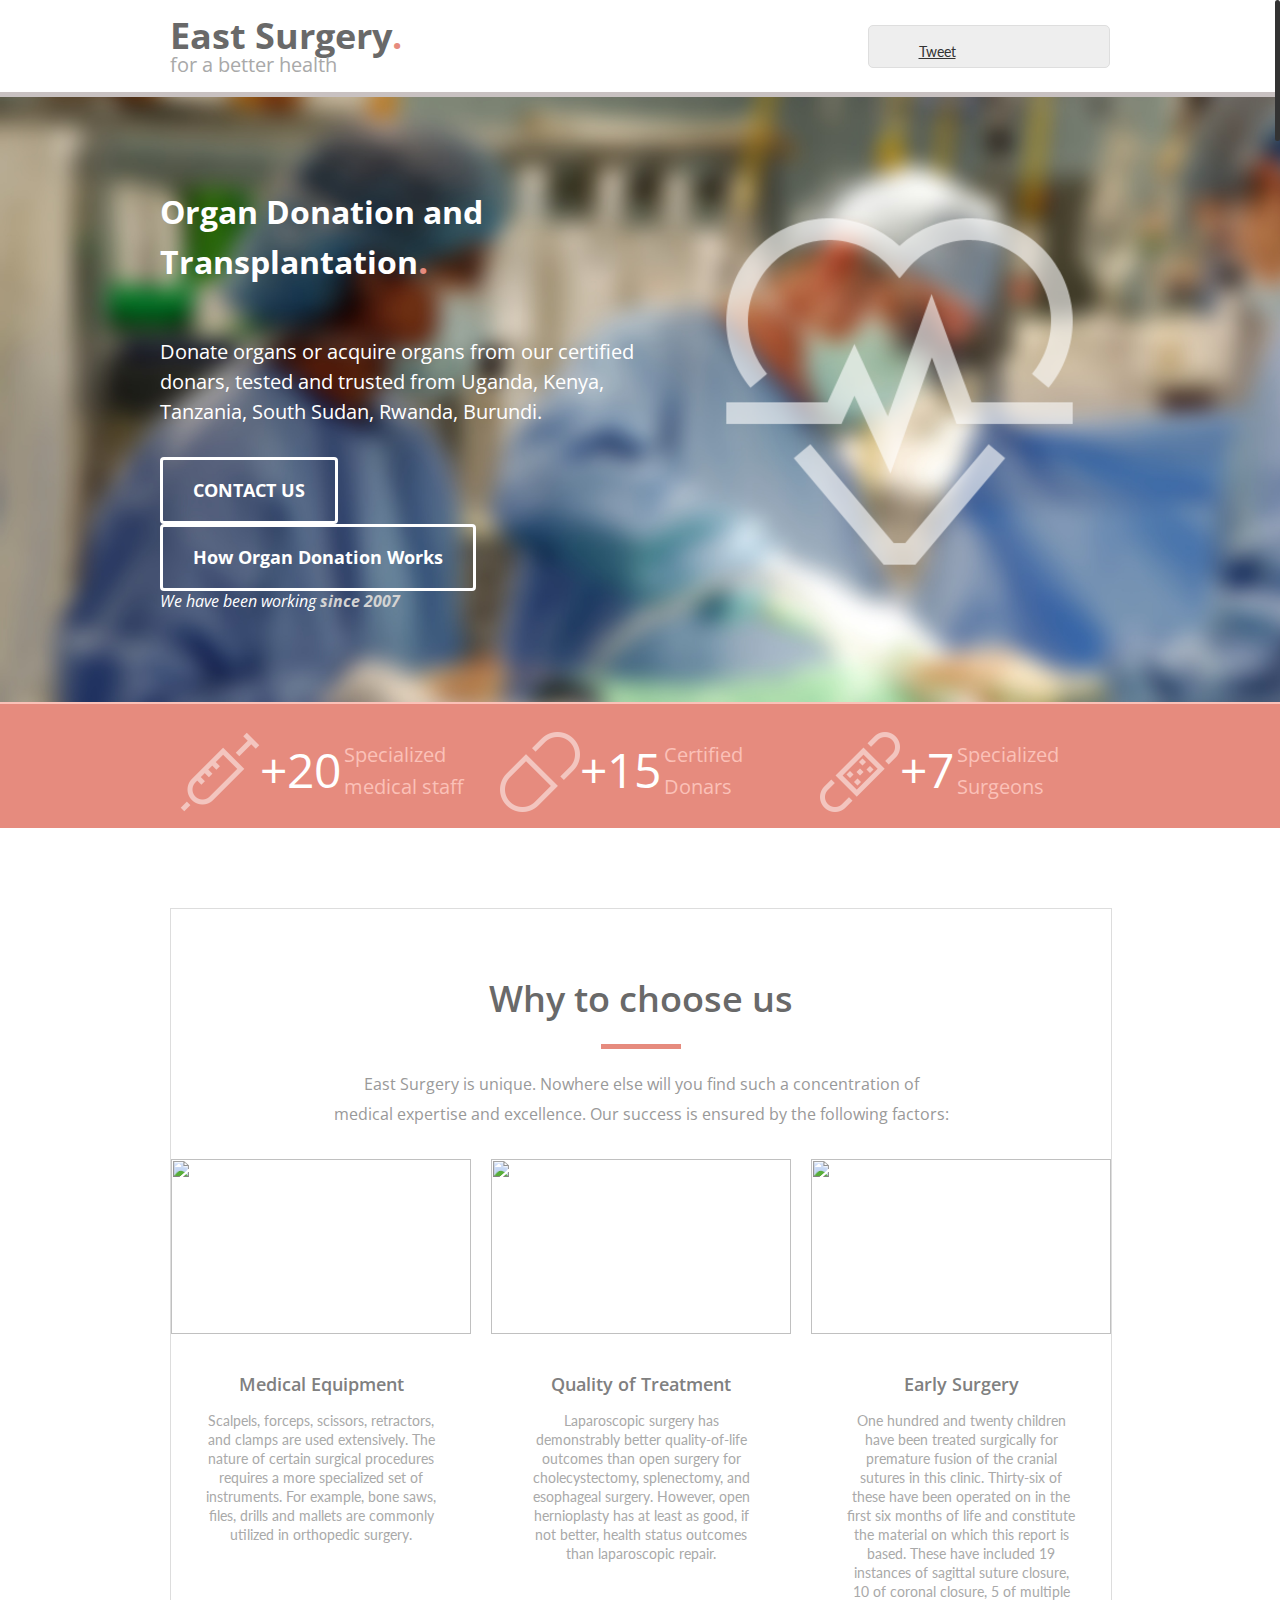
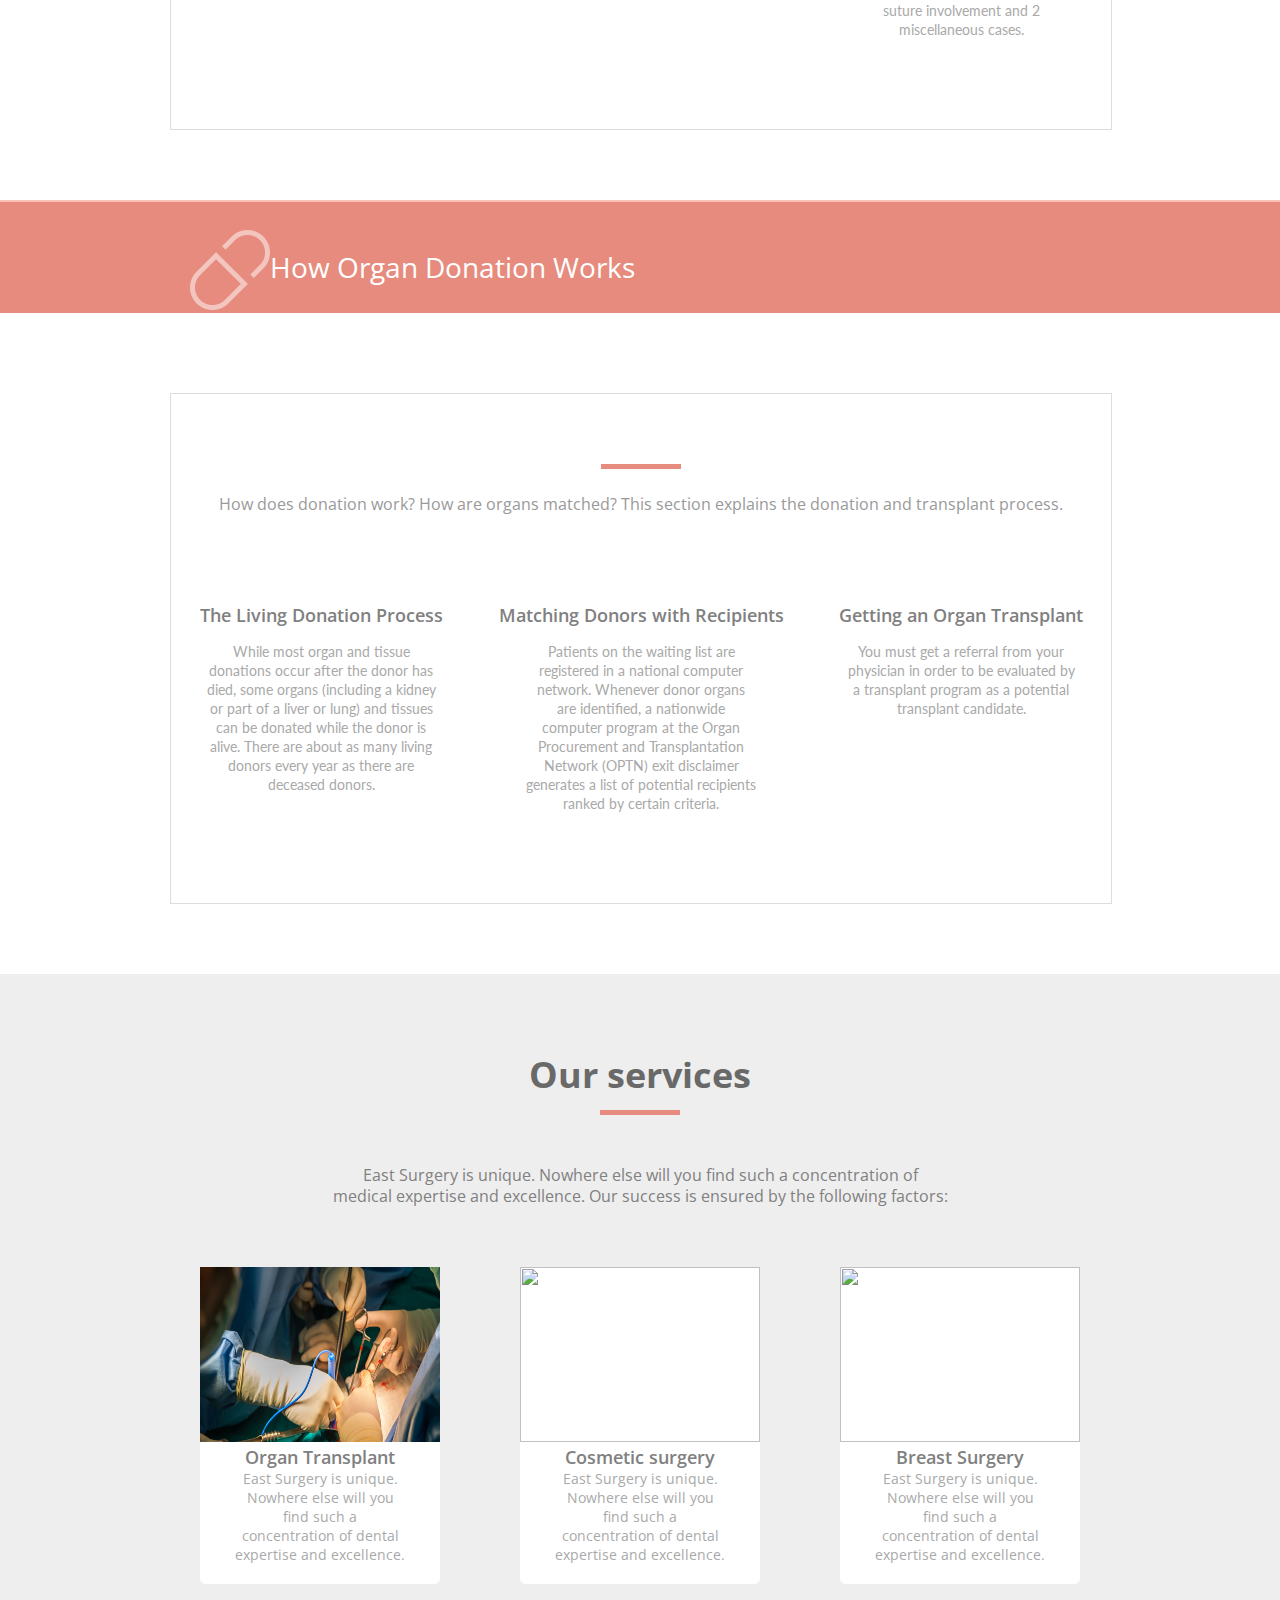
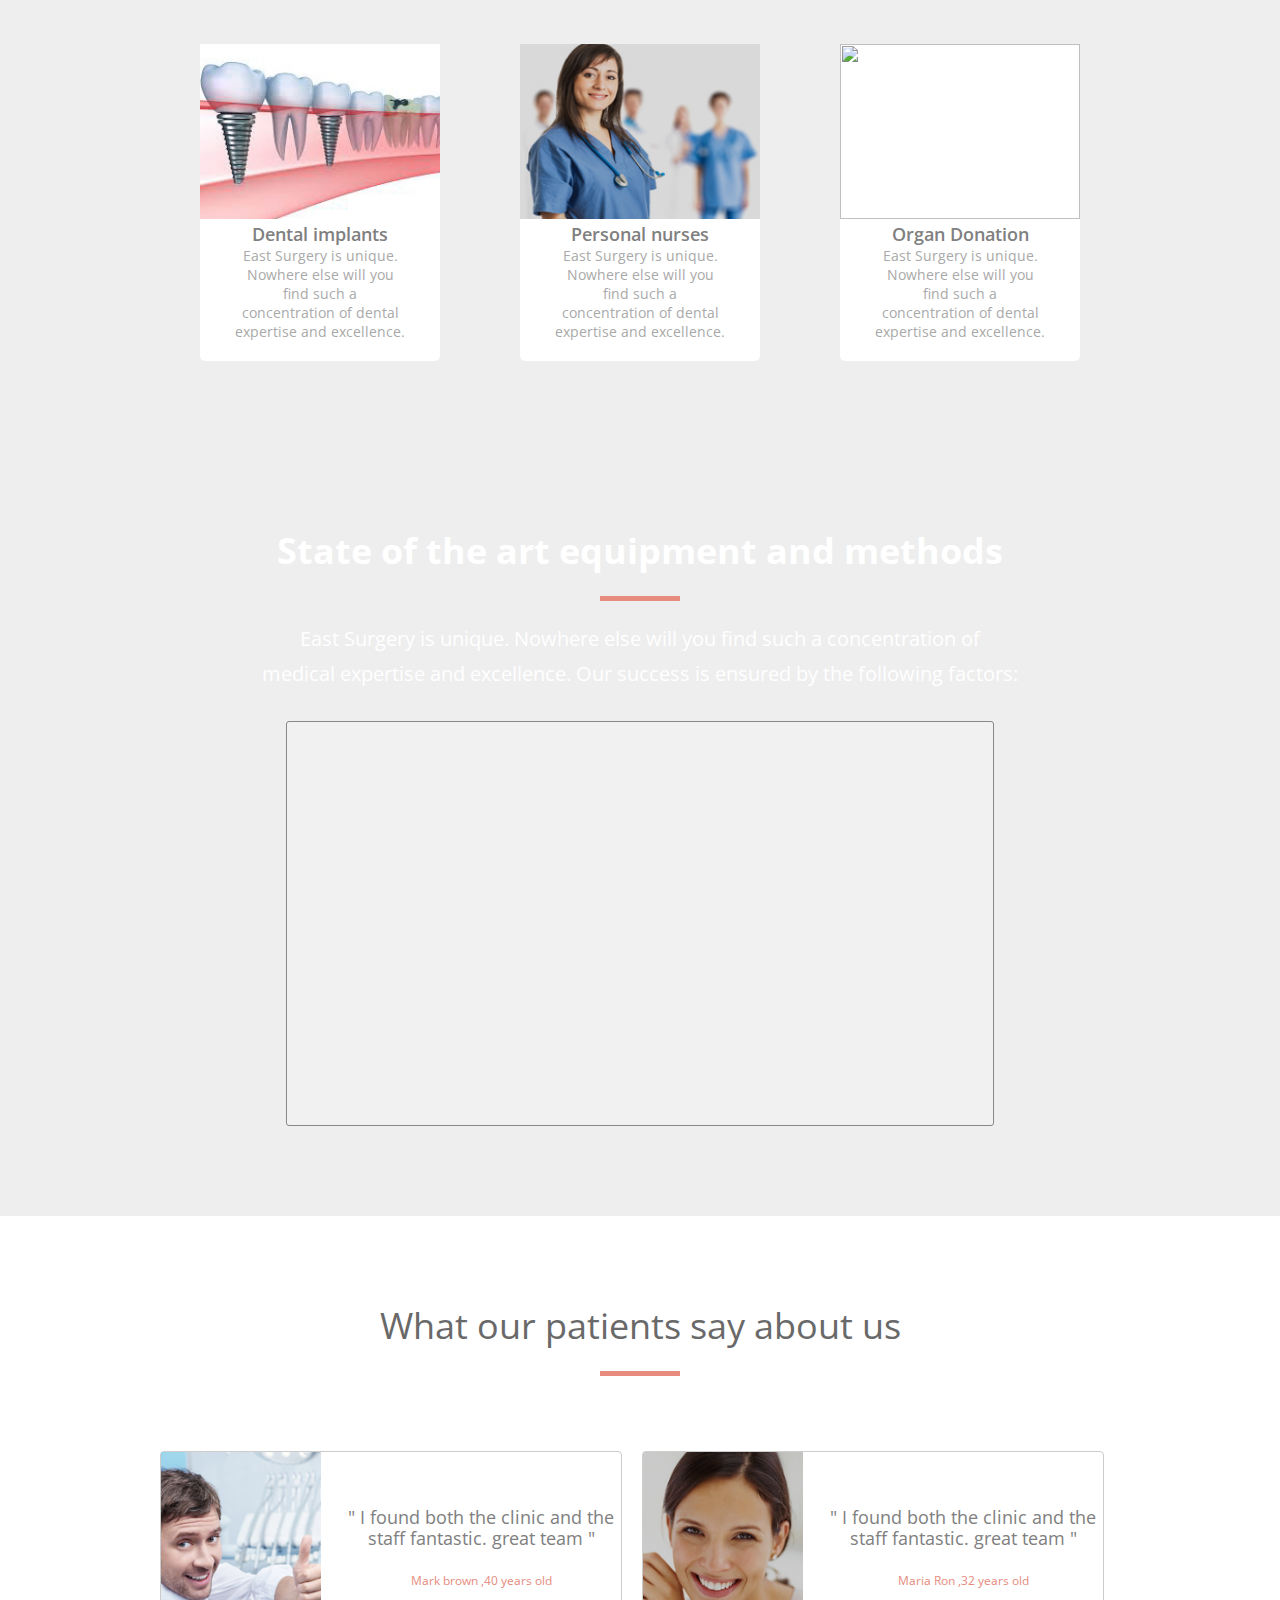
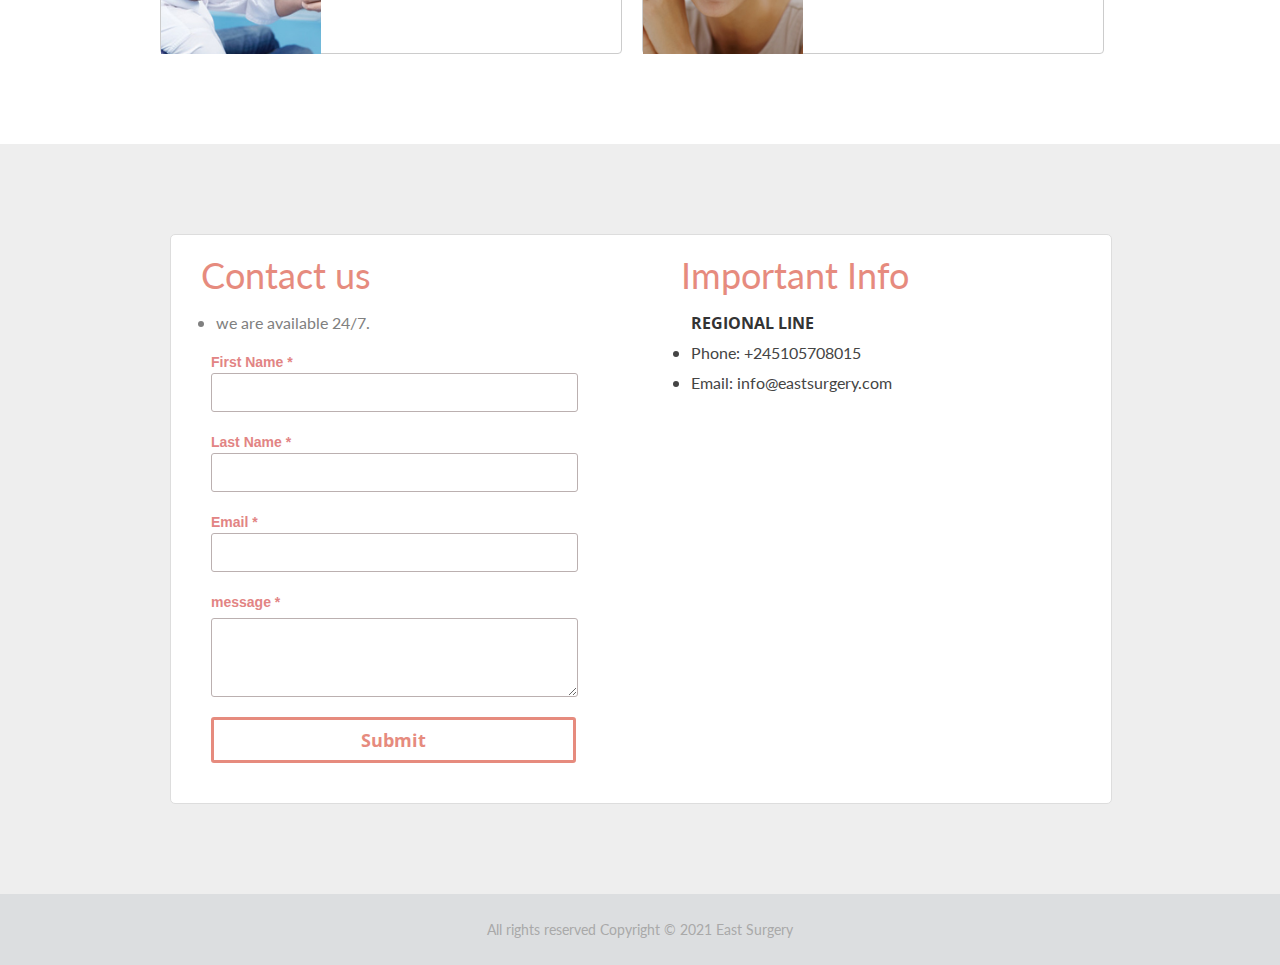
==== commit 567f09e7: "initial" ====
--- a/index.html
+++ b/index.html
@@ -127,7 +127,7 @@
 			<div class="clearfix"></div>
 			<span class="submit_btn1" id="header_contact_button"><a href="#org_don">How Organ Donation Works</a>
 			</span><br>
-			<span class="text2_font" style="color: white;">We have been working&nbsp;</span><span class="text3_font">since 1985</span> 
+			<span class="text2_font" style="color: white;">We have been working&nbsp;</span><span class="text3_font">since 2007</span> 
 		</div>
 		<div class="seven columns  omega" ><div class="box_heart1"><img src="homepage-background/heart.png"  alt=""></div><div class="clearfix"></div> </div> 
 			<div class="clearfix"></div> 
@@ -180,26 +180,28 @@
 			</div>
 			<div class="one-third  column alpha  div_center">
 
-				<div ><a href="#"><img src="features/button-hover-90.png" alt="" class="img_t"> </a>
+				<div class="thumb"><a href="#"><img src="https://cdn.facilityexecutive.com/wp-content/uploads/2014/09/noeh-surgicalroom.jpg" alt="" class="info_img"> </a>
 				</div>
 				<div class="top_3"> <span class="titre_" > Medical Equipment</span></div>
-				<div class="text_"><span >East Surgery is unique. Nowhere else will you find such a concentration of medical expertise and excellence. Our success is ensured by the following factors:</span>
+				<div class="text_"><span >Scalpels, forceps, scissors, retractors, and clamps are used extensively. The nature of certain surgical procedures requires a more specialized set of instruments. For example, bone saws, files, drills and mallets are commonly utilized in orthopedic surgery.</span>
 				</div>		
 			</div>
 			<div class="one-third  column div_center">
 				
-				<div ><a href="#"><img src="features/clock-hover-button-.png" alt="" class="img_t"></a>
+				<div class="thumb"><a href="#"><img src="https://img.webmd.com/dtmcms/live/webmd/consumer_assets/site_images/article_thumbnails/reference_guide/papillary_thyroid_cancer_treatment_ref_guide/493x335_papillary_thyroid_cancer_treatment_ref_guide.jpg" alt="" class="info_img"></a>
 				</div>
 				<div class="top_3"><span class="titre_"> Quality of Treatment</span></div >
-				<div class="text_"><span  > East Surgery is unique. Nowhere else will you find such a concentration of medical expertise and excellence. Our success is ensured by the following factors:</span> </div>
+				<div class="text_"><span  > Laparoscopic surgery has demonstrably better quality-of-life outcomes than open surgery for cholecystectomy, splenectomy, and esophageal surgery. However, open hernioplasty has at least as good, if not better, health status outcomes than laparoscopic repair.</span> </div>
 		
 			</div>
 			<div class="one-third column omega div_center"   >				
-				<div  ><a href="#">
-									<img src="features/med-button-hover.png" alt="" class="img_t"></a>
+				<div  class="thumb"><a href="#">
+									<img src="https://d3i6fh83elv35t.cloudfront.net/newshour/app/uploads/2015/05/treatment.jpg" alt="" class="info_img"></a>
 								</div>
-				<div class="top_3"><span class="titre_" > Flexible Time</span></div>
-				<div class="text_"><span >East Surgery is unique. Nowhere else will you find such a concentration of dental expertise and excellence. Our success is ensured by the following factors:</span> </div>
+				<div class="top_3"><span class="titre_" >Early Surgery</span></div>
+				<div class="text_"><span >One hundred and twenty children have been treated surgically for premature fusion of the cranial sutures in this clinic.
+
+Thirty-six of these have been operated on in the first six months of life and constitute the material on which this report is based. These have included 19 instances of sagittal suture closure, 10 of coronal closure, 5 of multiple suture involvement and 2 miscellaneous cases.</span> </div>
 				
 			</div>
 	</div>	
@@ -456,11 +458,12 @@
 		
 			<div><span class="contact_font">Important Info</span> </div>
 			<div ><ul class="info_font">
-				<li><span >phone: +245105708015</span></li>
-				<li><span >email: info@eastsurgery.com</span></li>
-				<li><span >address: 6748, Nakawa, Uganda</span></li></ul>
-			</div>
-			<div class ="iframe_center"><iframe src="https://www.google.com/maps/embed?pb=!1m14!1m12!1m3!1d31917.990610798504!2d32.6229550758605!3d0.3381702002443715!2m3!1f0!2f0!3f0!3m2!1i1024!2i768!4f13.1!5e0!3m2!1sen!2sug!4v1609853337246!5m2!1sen!2sug" width="600" height="450" frameborder="0" style="border:0;" allowfullscreen="" aria-hidden="false" tabindex="0"></iframe></div>
+				<li style="list-style: none;"><strong>REGIONAL LINE</strong></li>
+				<li><span >Phone: +245105708015</span></li>
+				<li><span >Email: info@eastsurgery.com</span></li>
+				
+			</div>
+			<!-- <div class ="iframe_center"><iframe src="https://www.google.com/maps/embed?pb=!1m14!1m12!1m3!1d31917.990610798504!2d32.6229550758605!3d0.3381702002443715!2m3!1f0!2f0!3f0!3m2!1i1024!2i768!4f13.1!5e0!3m2!1sen!2sug!4v1609853337246!5m2!1sen!2sug" width="600" height="450" frameborder="0" style="border:0;" allowfullscreen="" aria-hidden="false" tabindex="0"></iframe></div> -->
 			
 			<div class="clearfix"></div> 
 		</div>
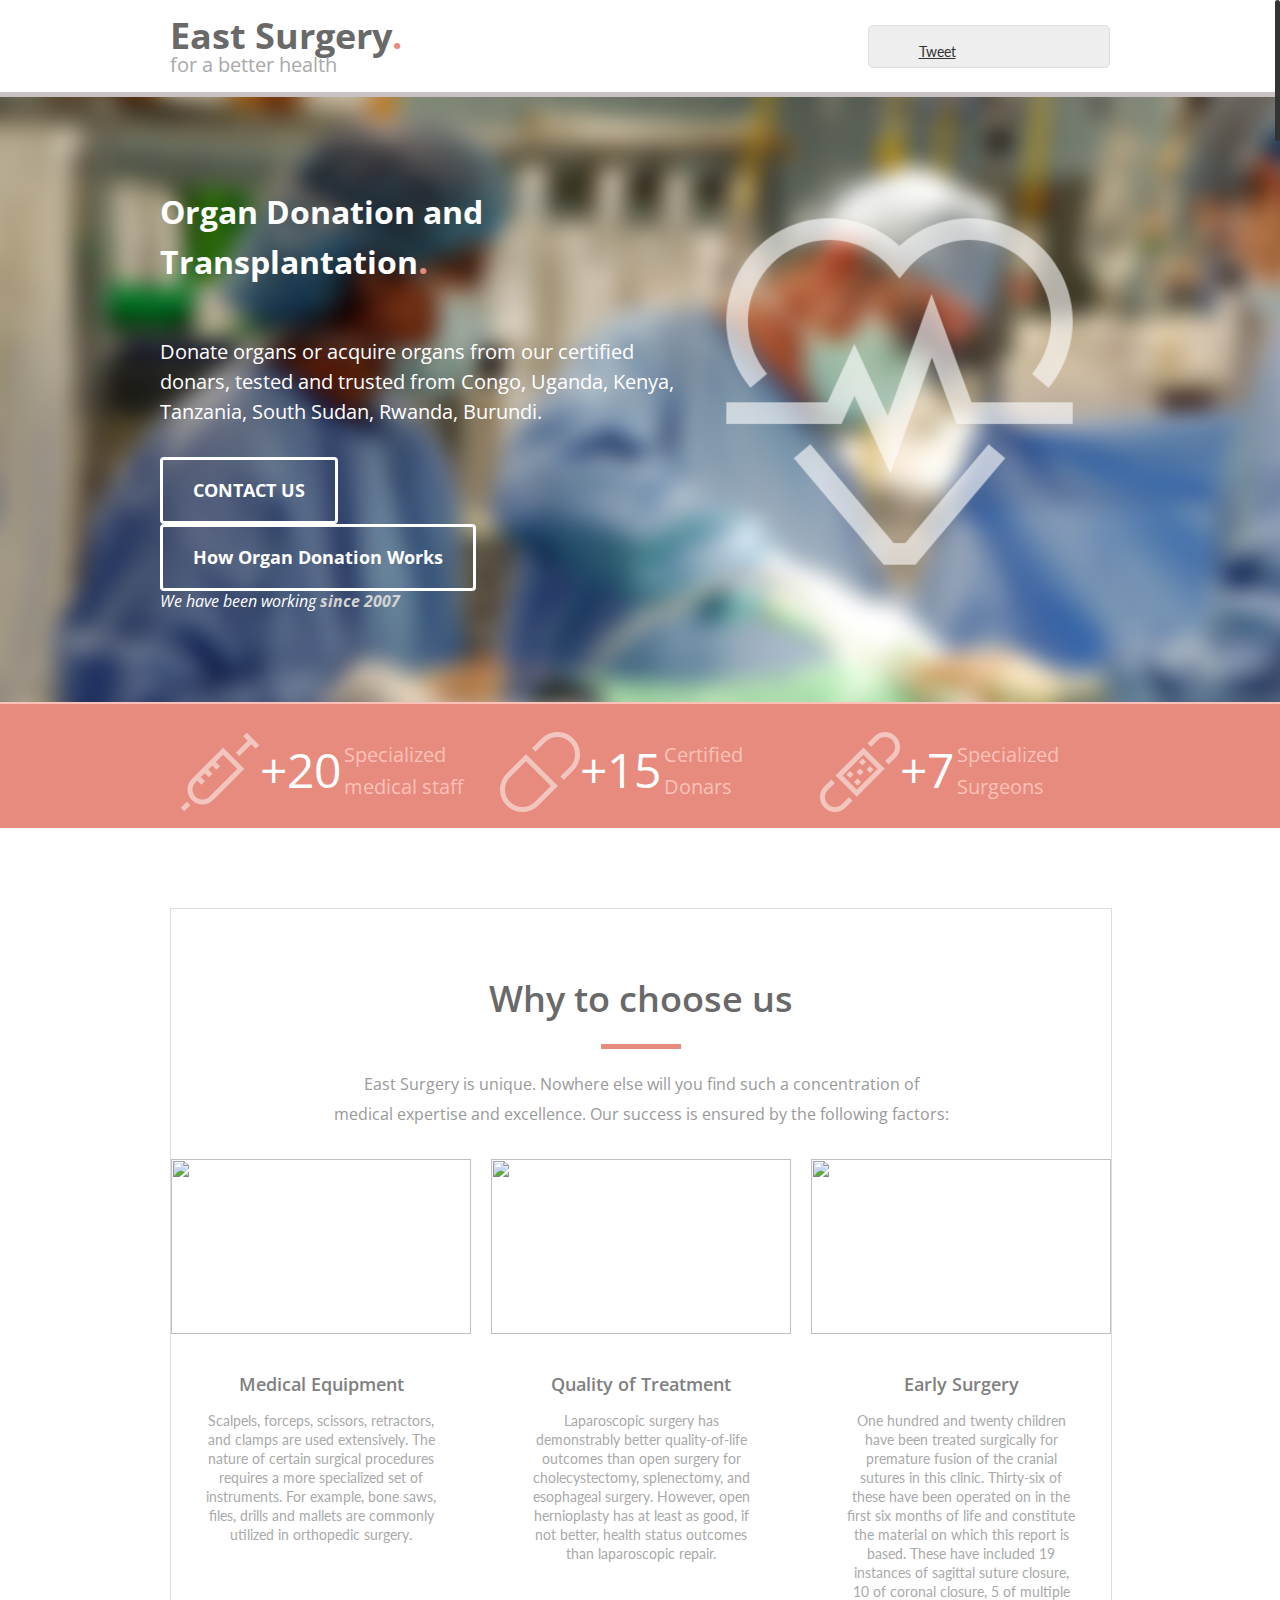
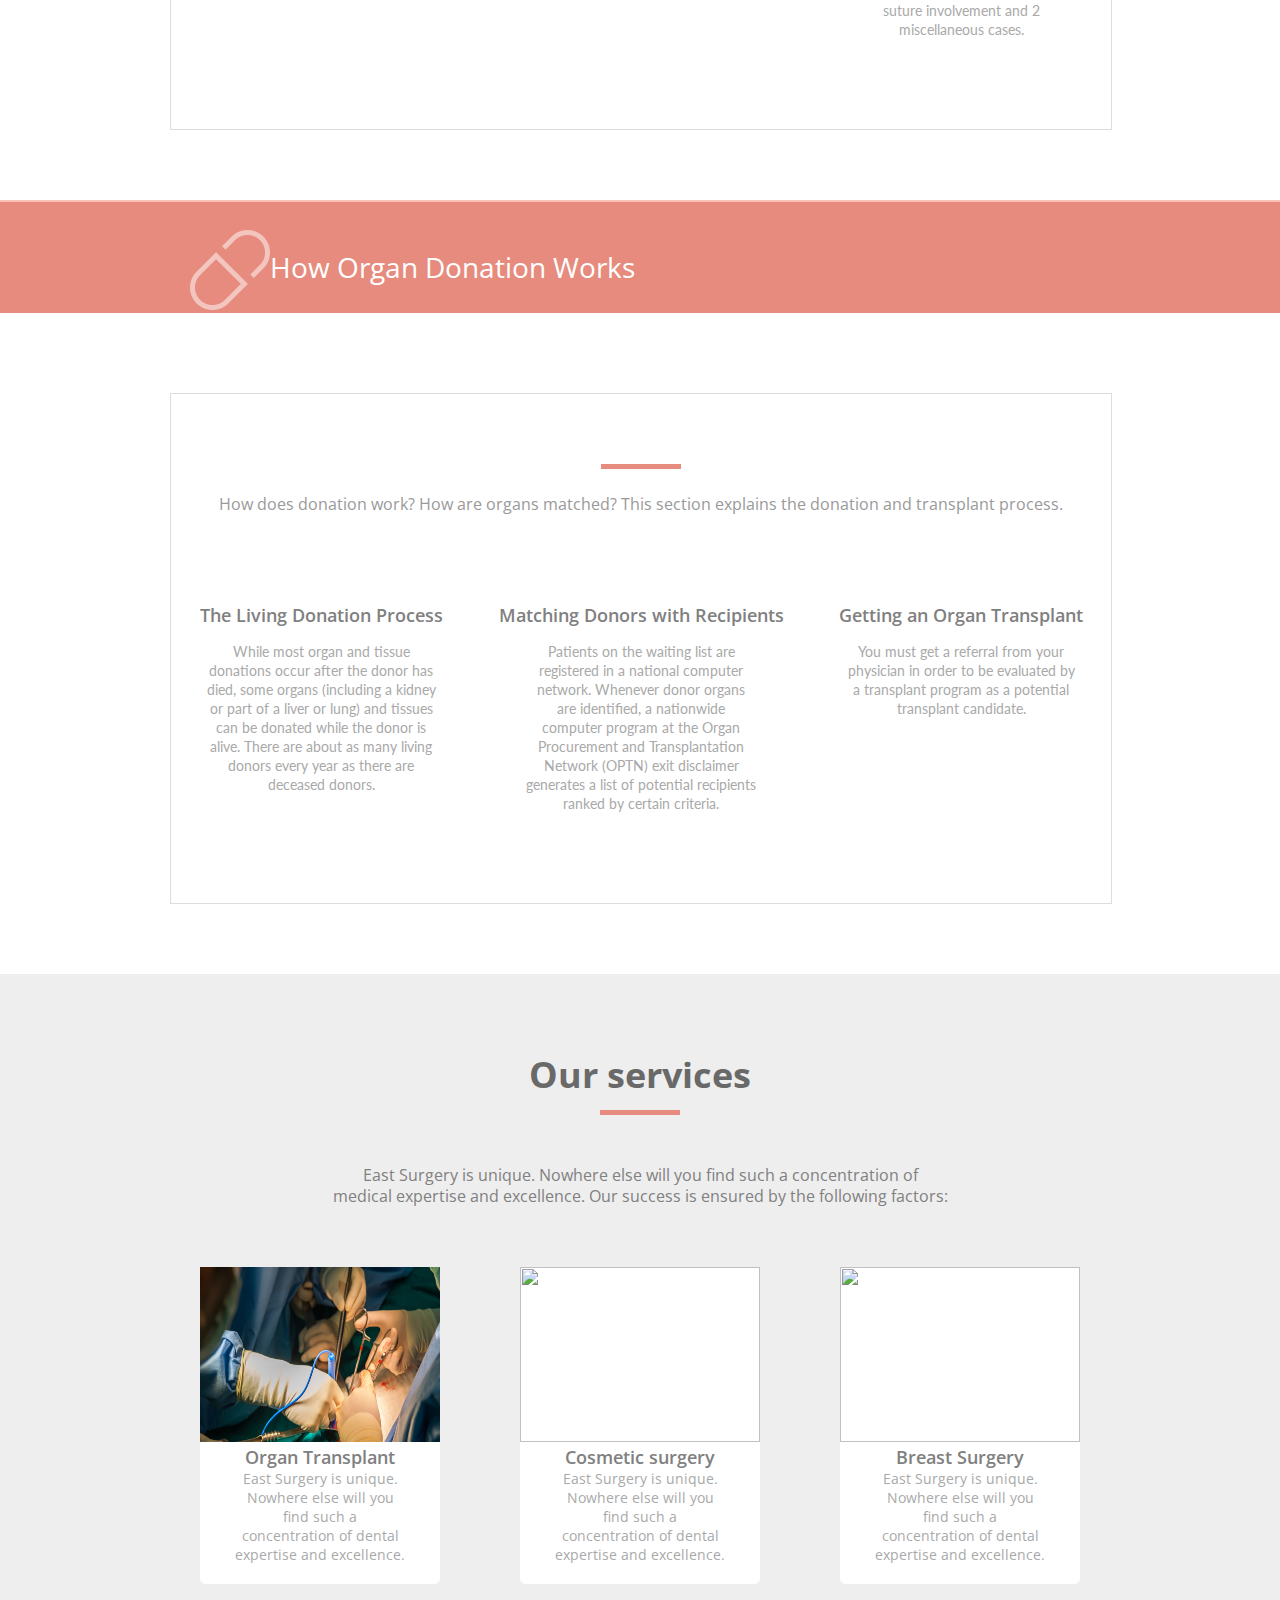
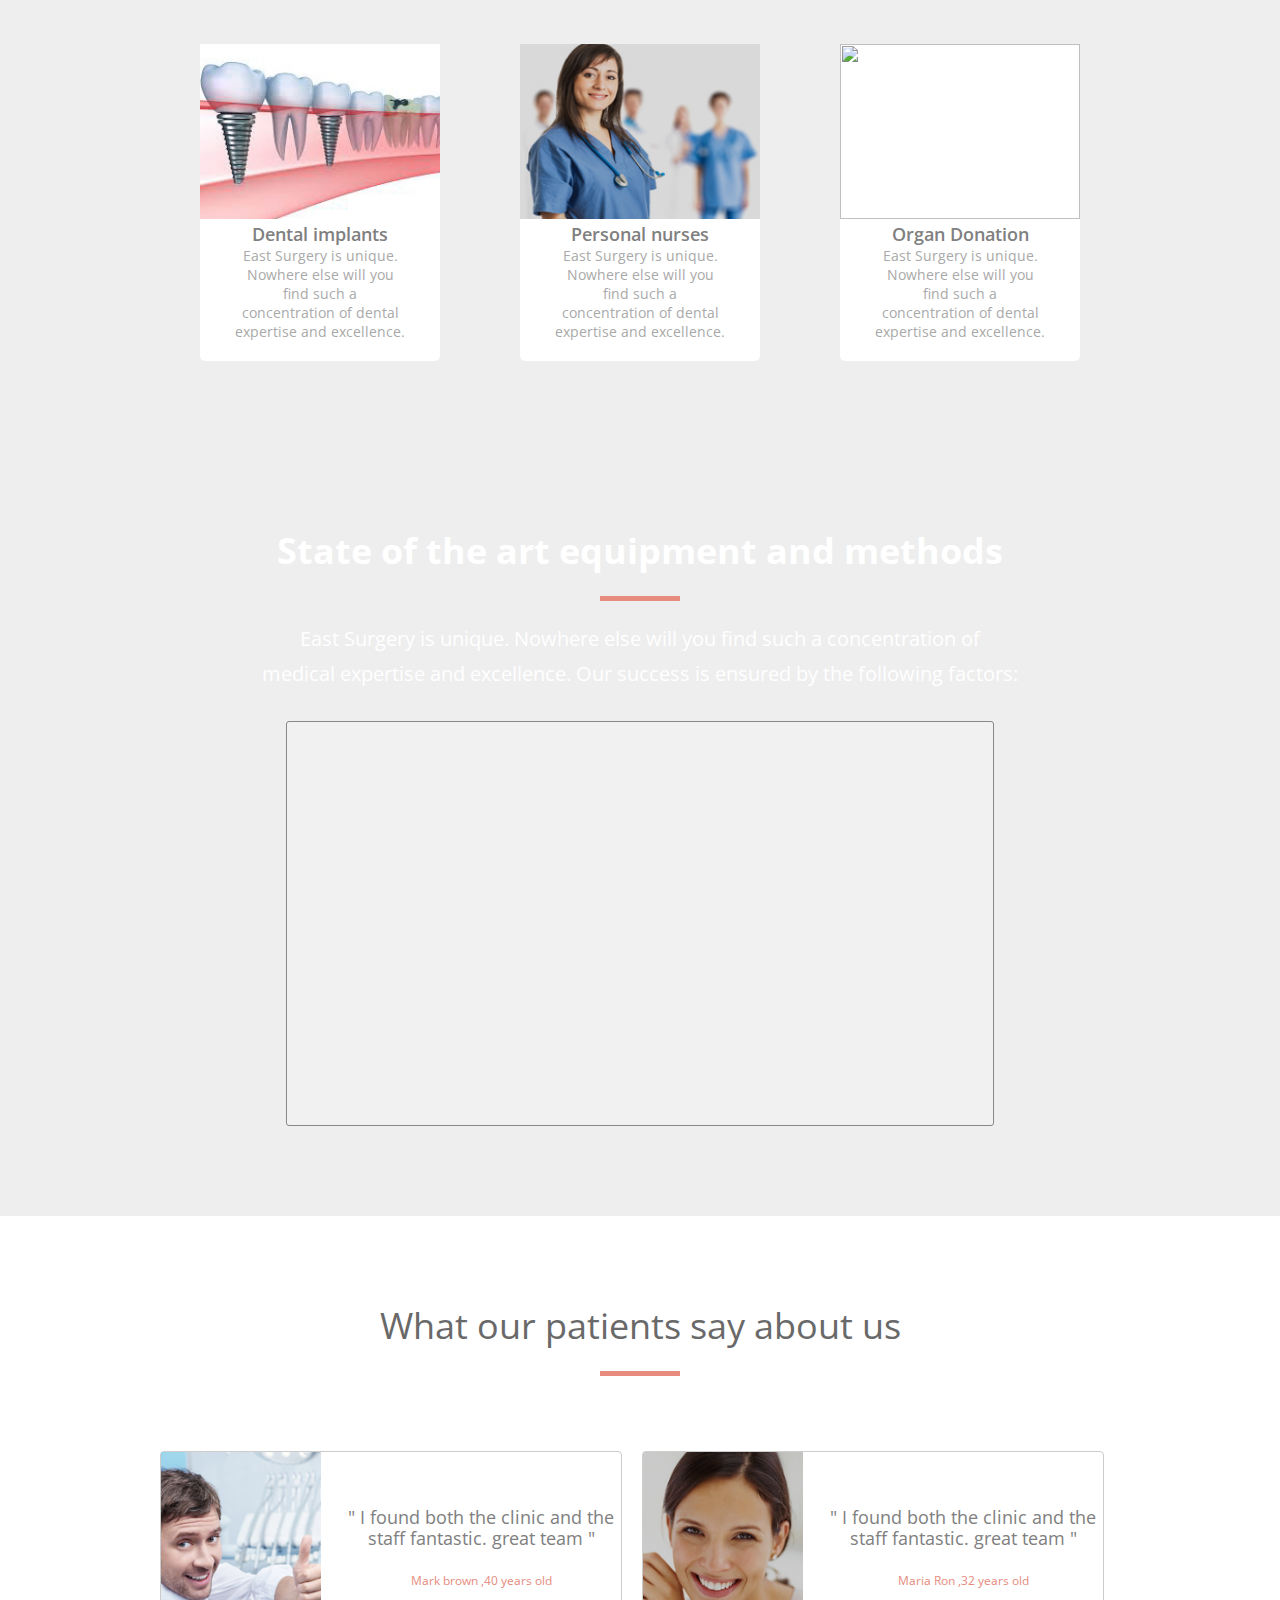
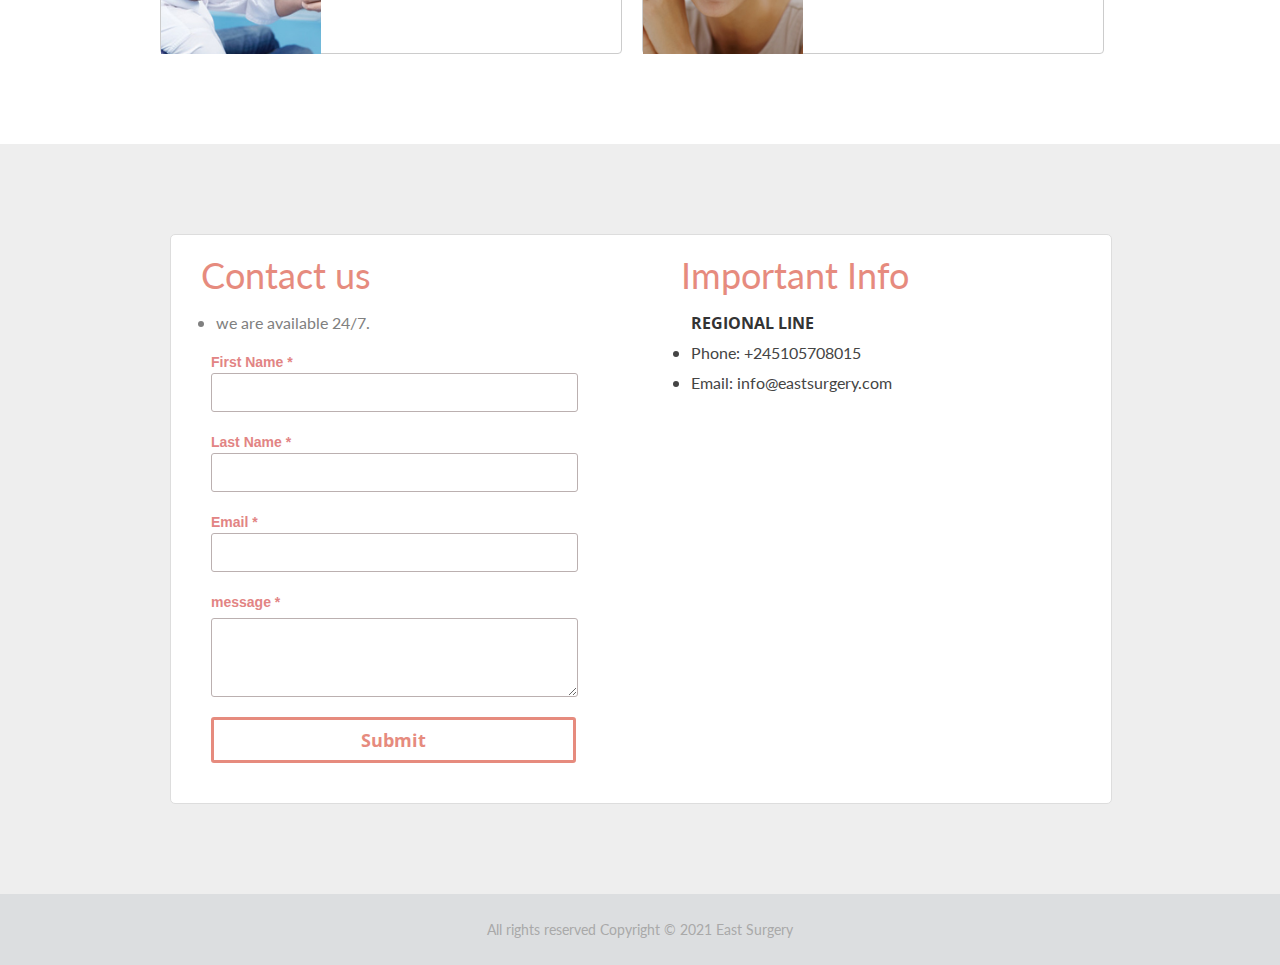
==== commit 0a3cc622: "latest" ====
--- a/index.html
+++ b/index.html
@@ -120,7 +120,7 @@
 		<div class="nine columns  alpha bg-text" >
 			<span class="welcome_font">Organ Donation and Transplantation</span><span class="point_font">.</span> 
 			<div class="clearfix top_3"></div>
-			<span class="text1_font" style="color: white;">Donate organs or acquire organs from our certified donars, tested and trusted from Uganda, Kenya, Tanzania, South Sudan, Rwanda, Burundi.</span>
+			<span class="text1_font" style="color: white;">Donate organs or acquire organs from our certified donars, tested and trusted from Congo, Uganda, Kenya, Tanzania, South Sudan, Rwanda, Burundi.</span>
 			<div class="clearfix"></div>
 			<span class="submit_btn1" id="header_contact_button"><a href="#">CONTACT US</a>
 			</span>
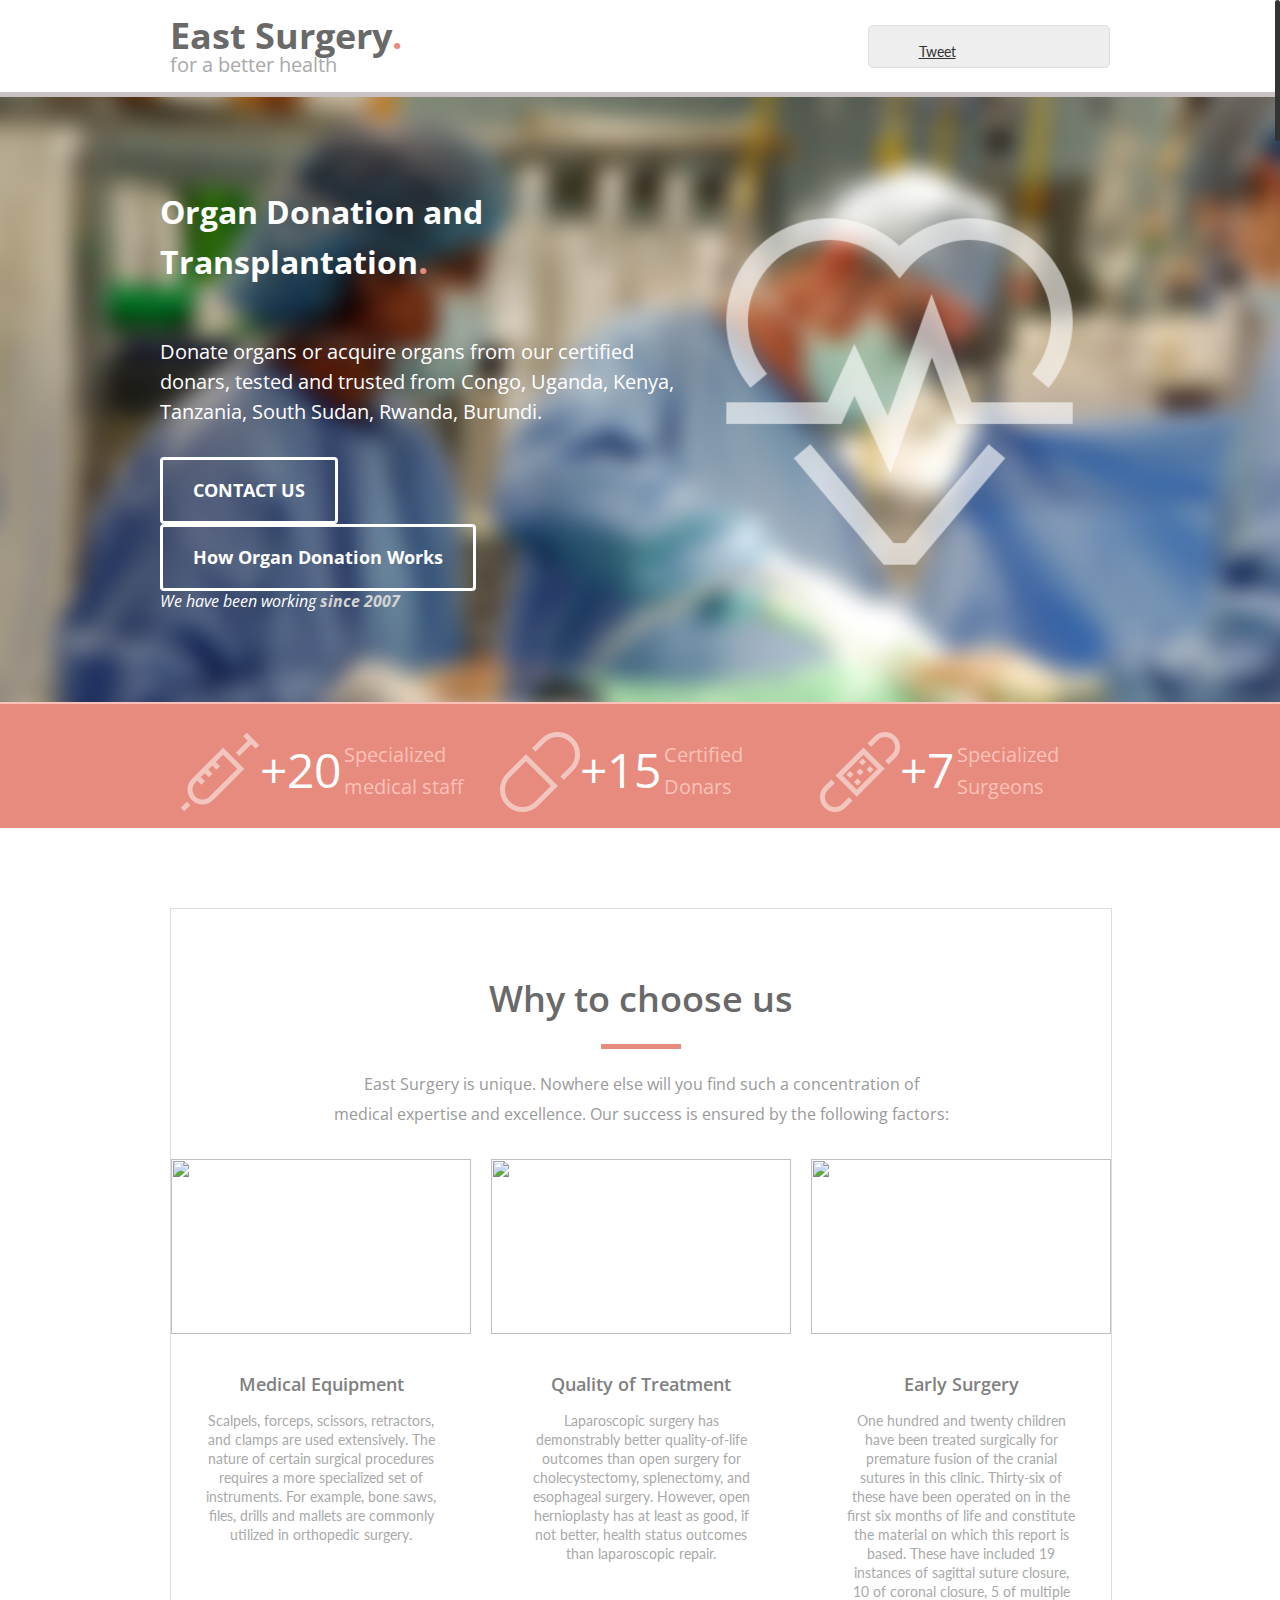
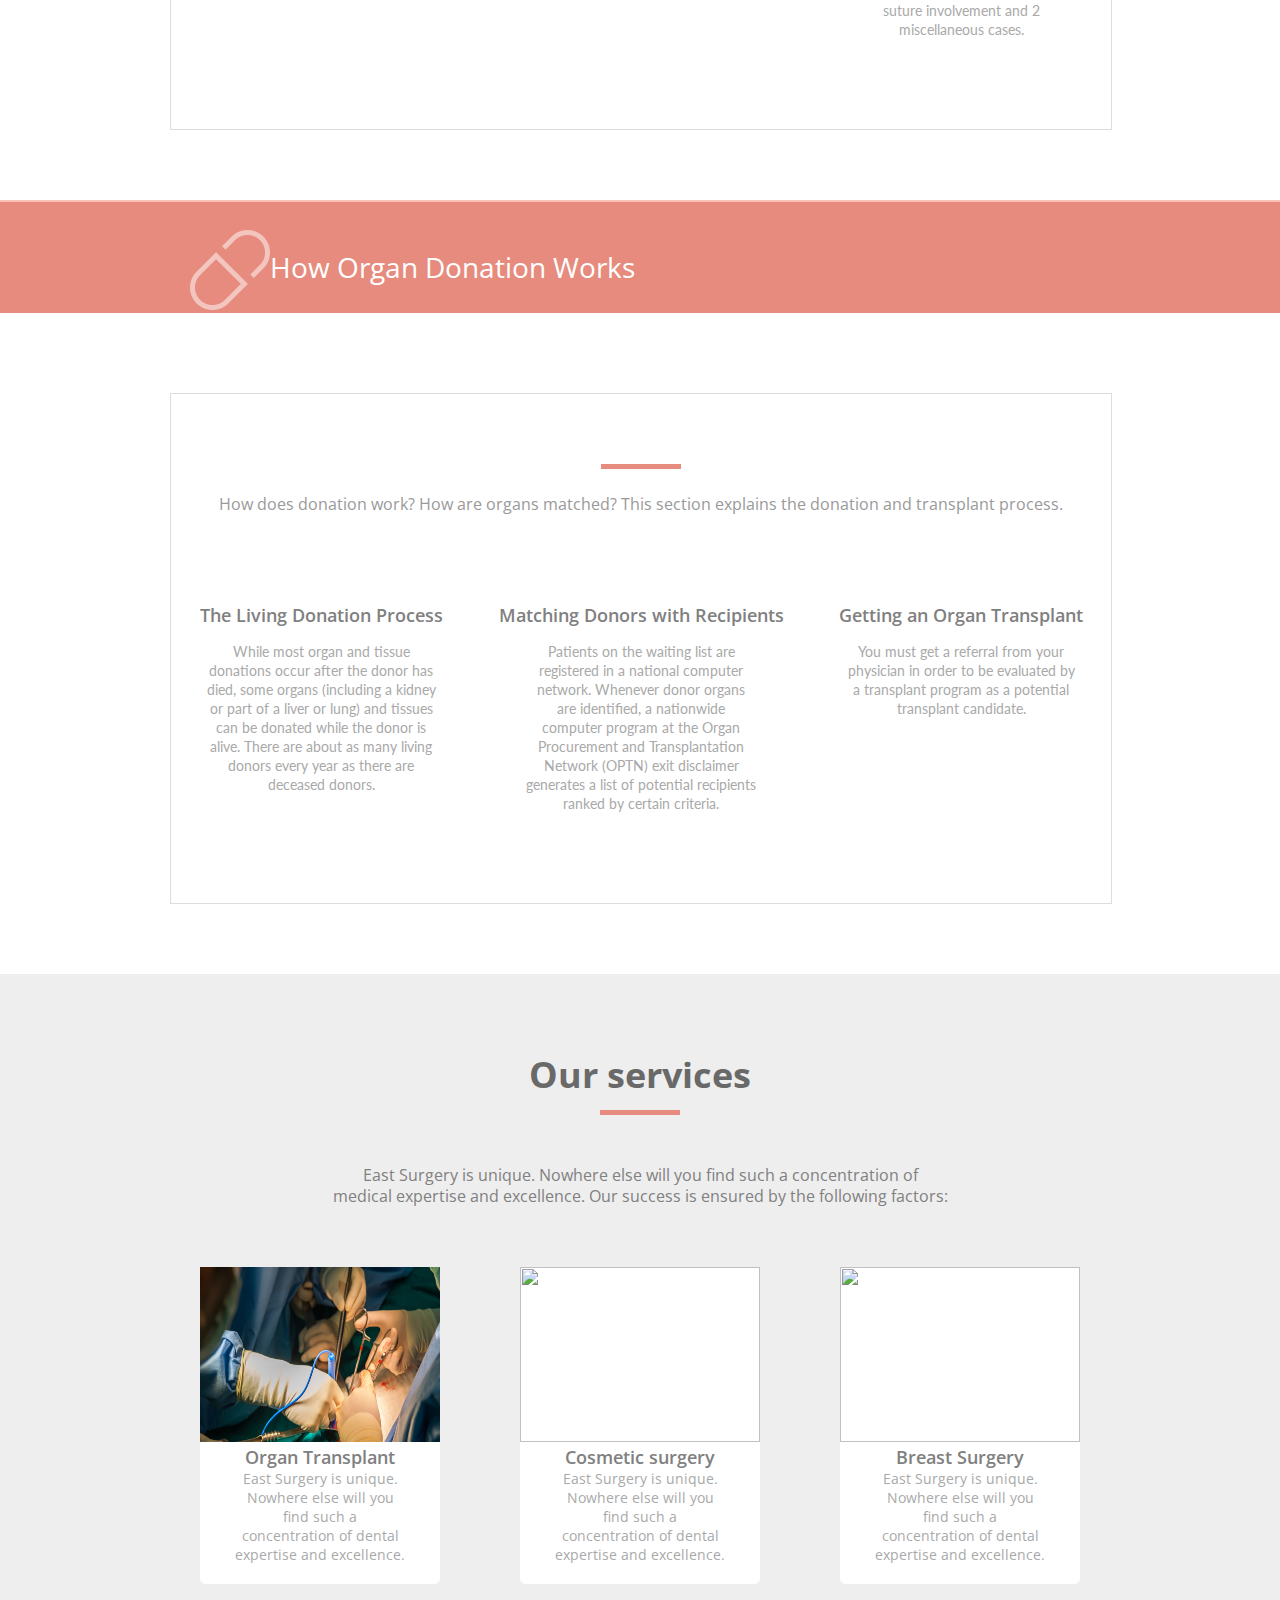
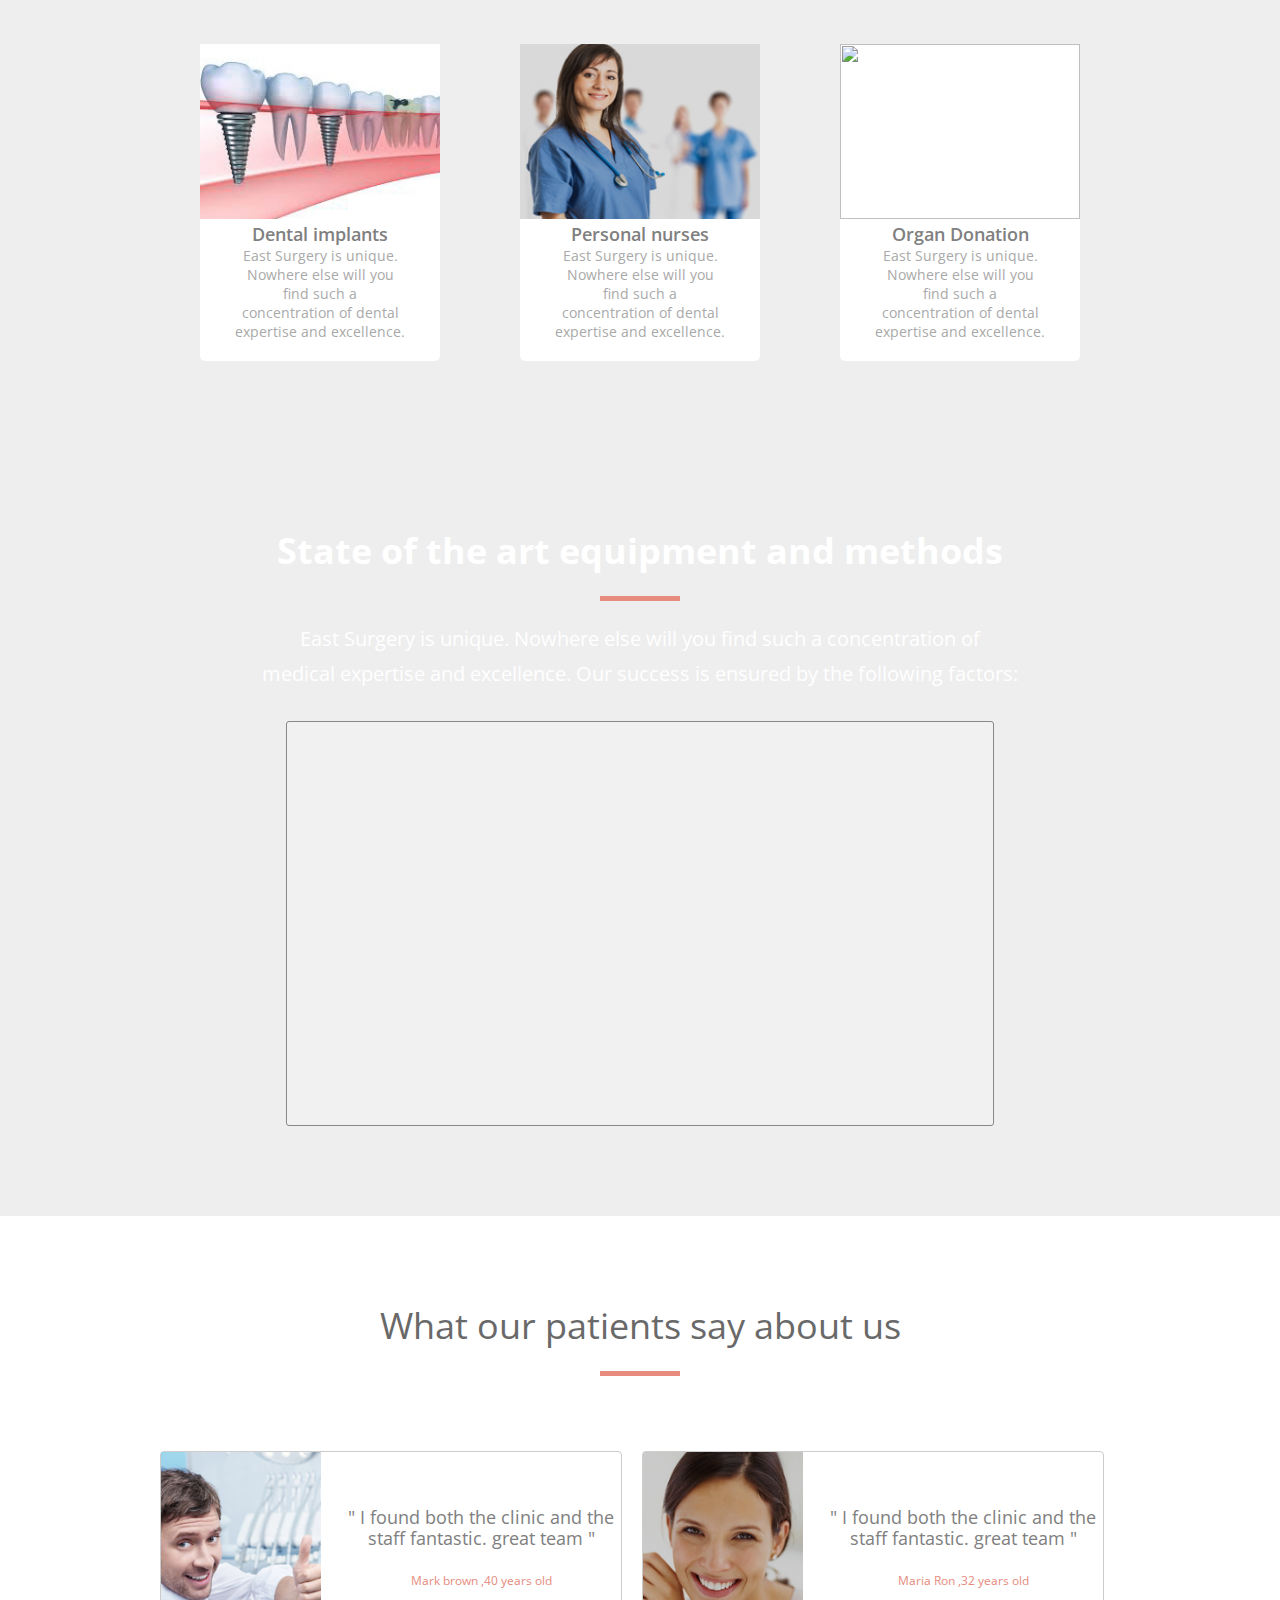
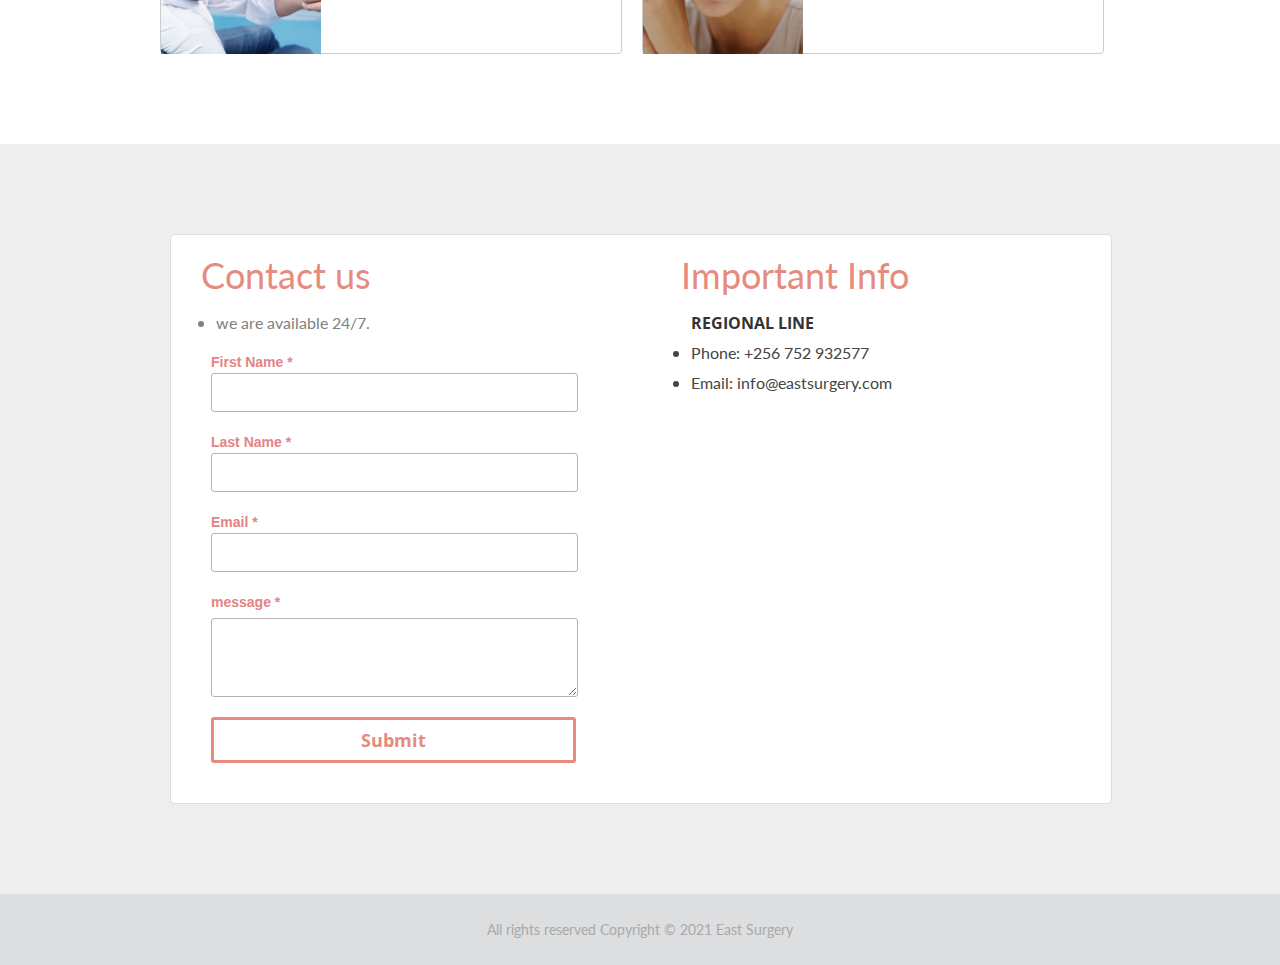
==== commit 1e78fd4f: "initial" ====
--- a/index.html
+++ b/index.html
@@ -459,7 +459,7 @@
 			<div><span class="contact_font">Important Info</span> </div>
 			<div ><ul class="info_font">
 				<li style="list-style: none;"><strong>REGIONAL LINE</strong></li>
-				<li><span >Phone: +245105708015</span></li>
+				<li><span >Phone: +256 752 932577</span></li>
 				<li><span >Email: info@eastsurgery.com</span></li>
 				
 			</div>
@@ -502,7 +502,7 @@
 
 
 
-<iframe src="https://www.facebook.com/plugins/like.php?href=http%3A%2F%2Fthemeforest.net%2Fuser%2FPixFort&amp;width&amp;layout=button&amp;action=like&amp;show_faces=false&amp;share=false&amp;height=35&amp;appId=445119778844521" style="border:none; overflow:hidden; height:20px;width:50px;" ></iframe>
+<iframe src="https://www.facebook.com/plugins/like.php?href=https%3A%2F%2eastsurgery.com%2Fuser%2FEast Surgery&amp;width&amp;layout=button&amp;action=like&amp;show_faces=false&amp;share=false&amp;height=35&amp;appId=445119778844521" style="border:none; overflow:hidden; height:20px;width:50px;" ></iframe>
 
         </div>
 
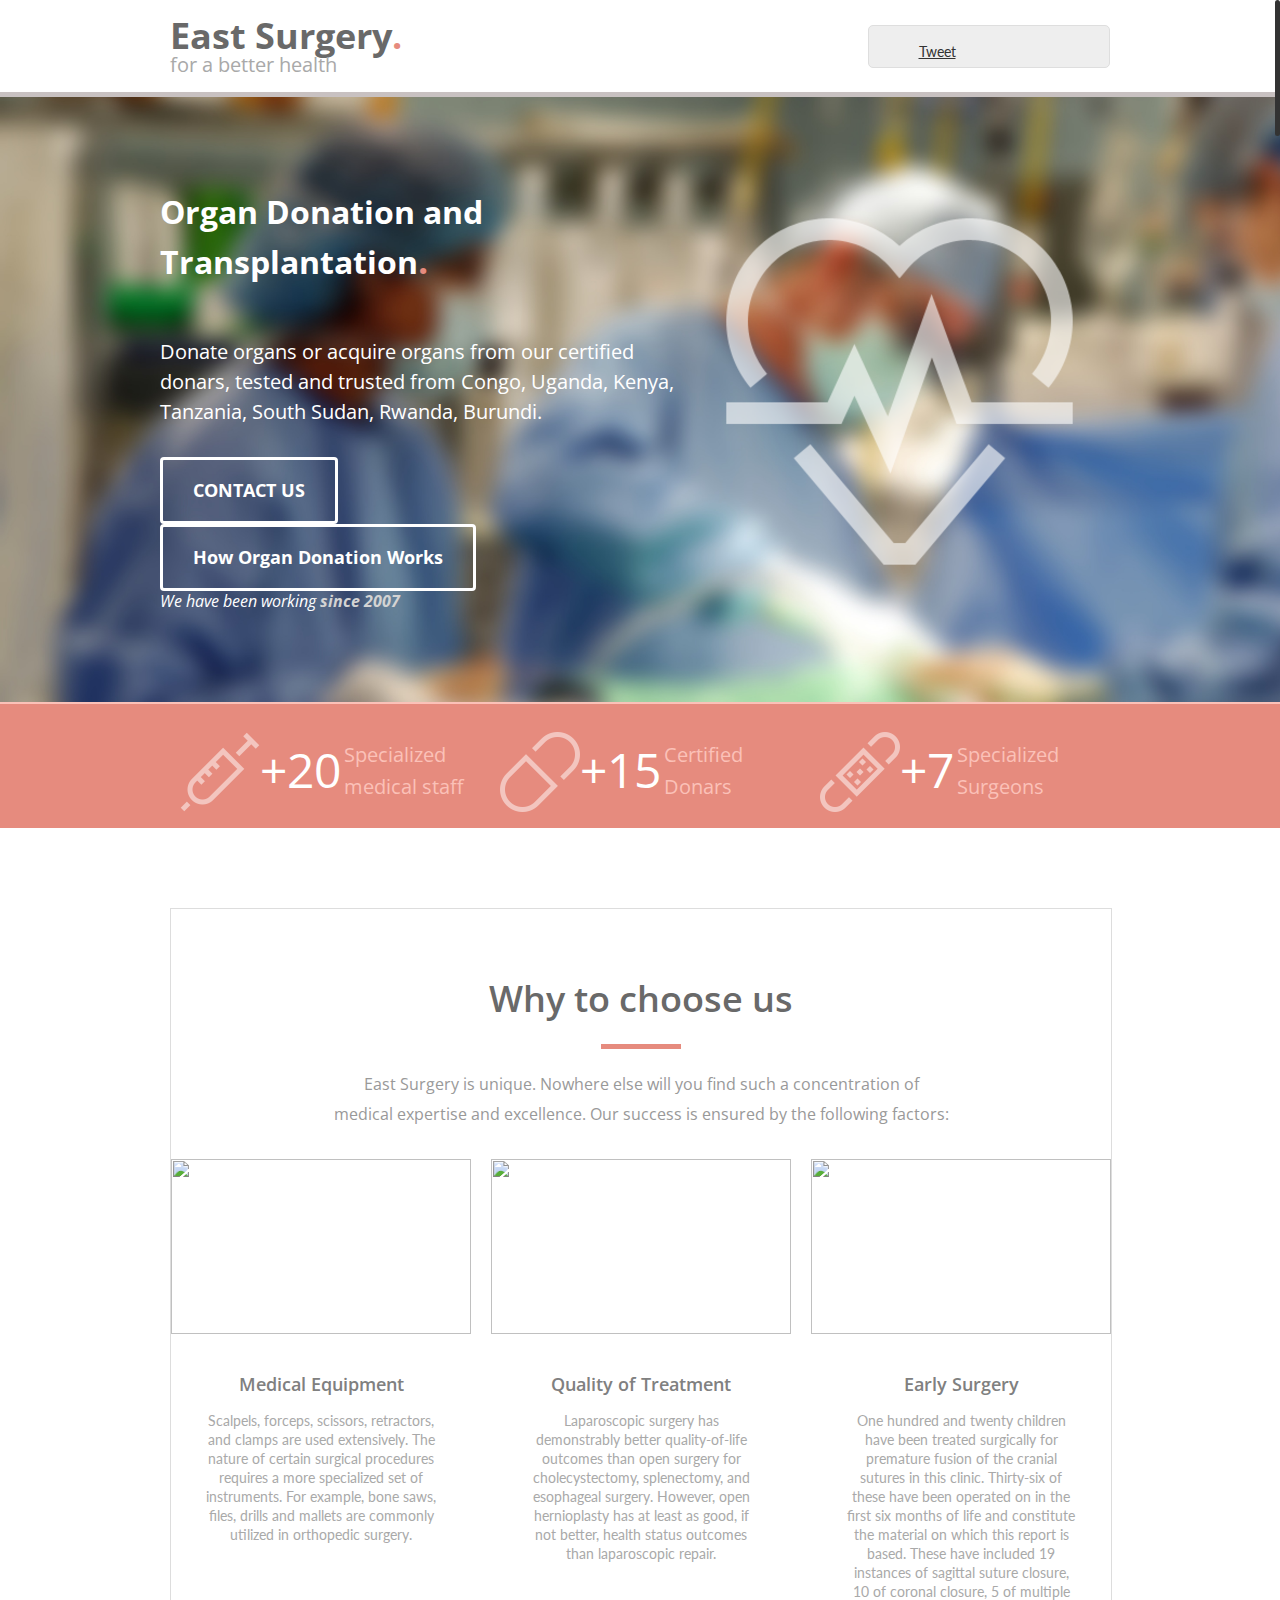
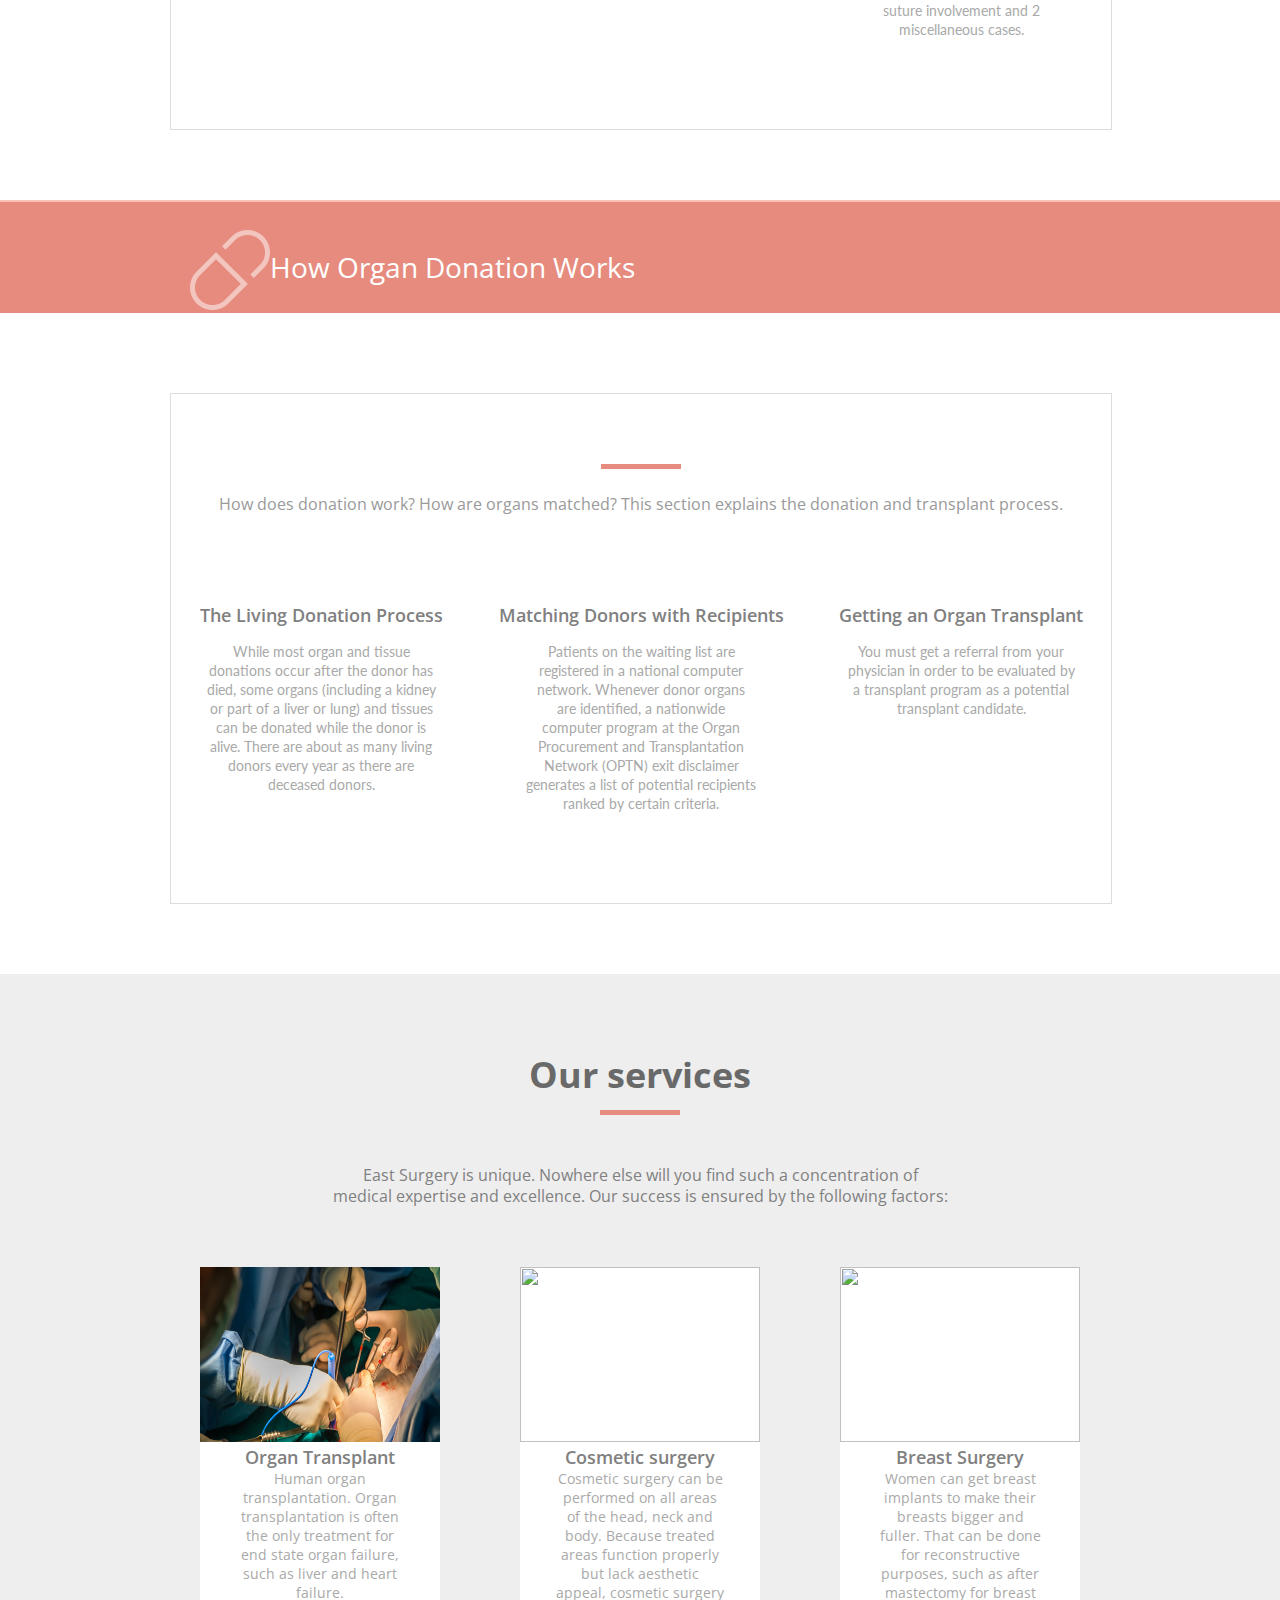
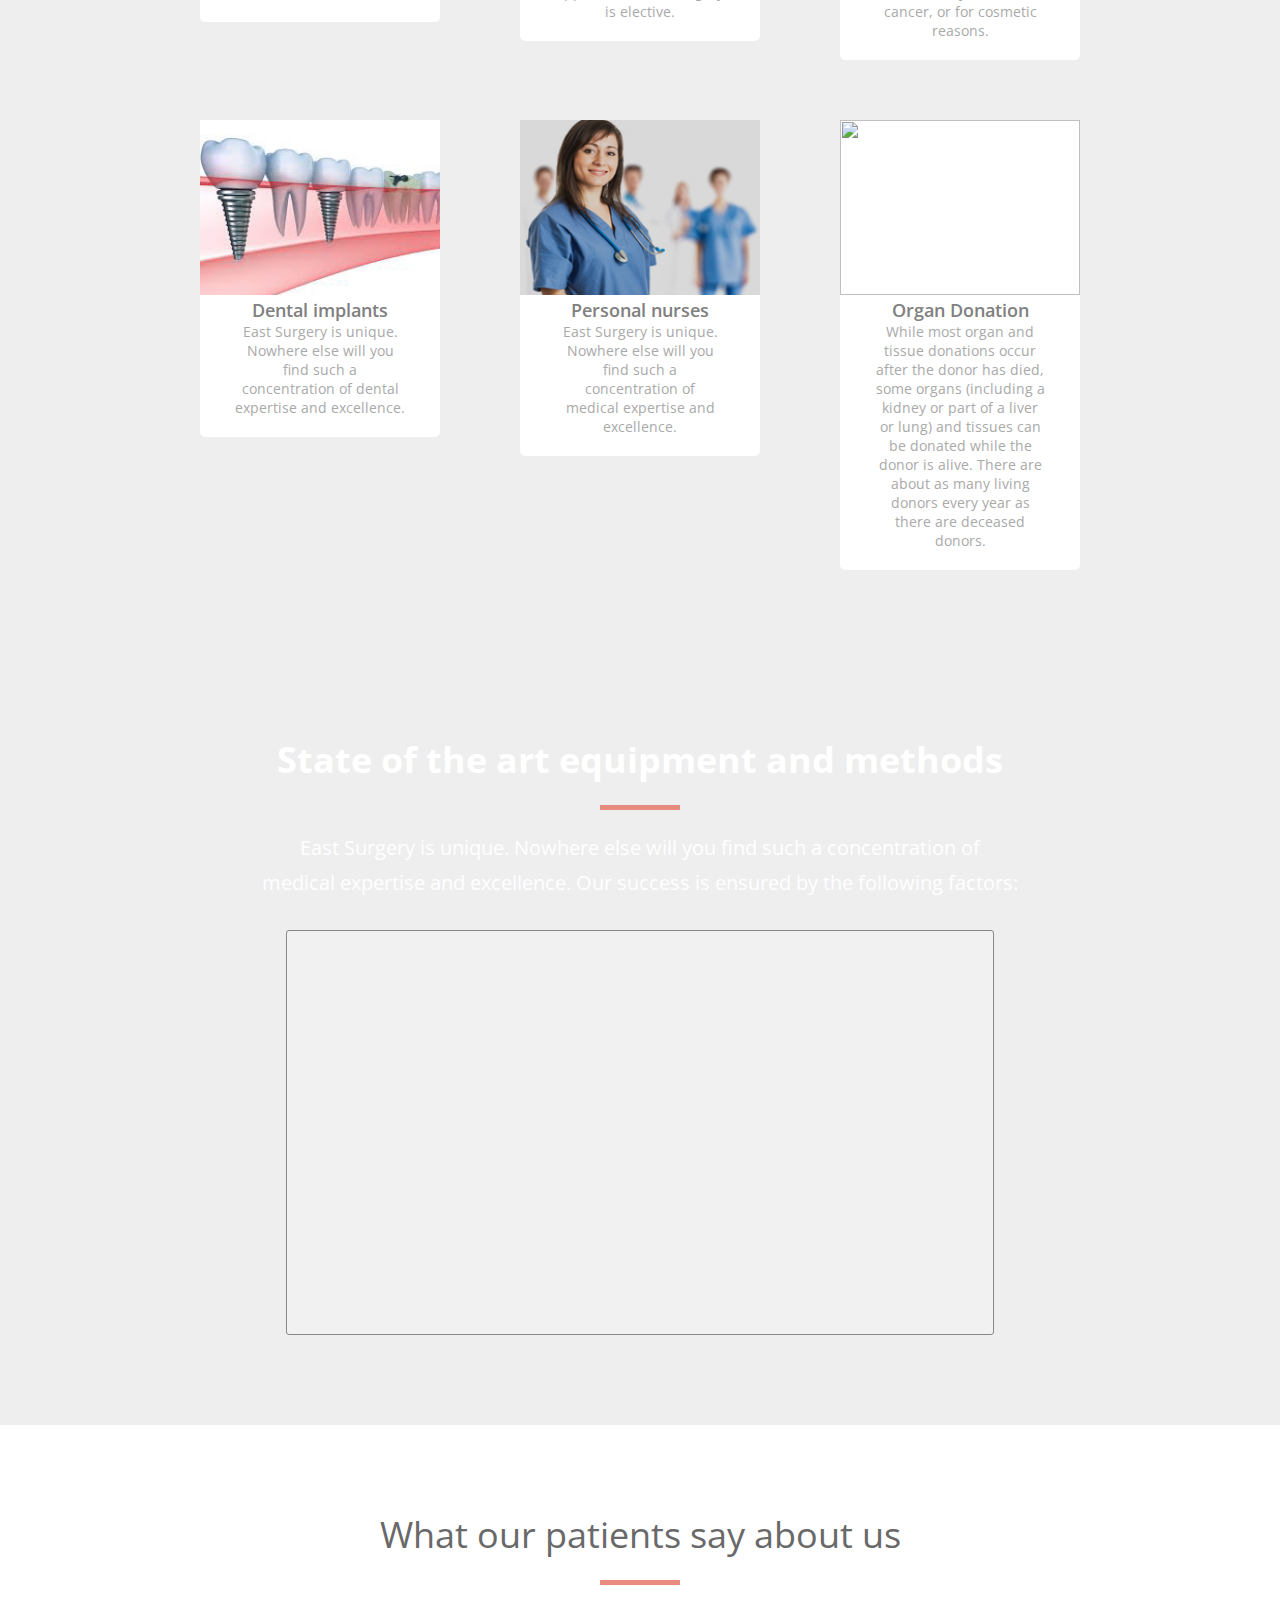
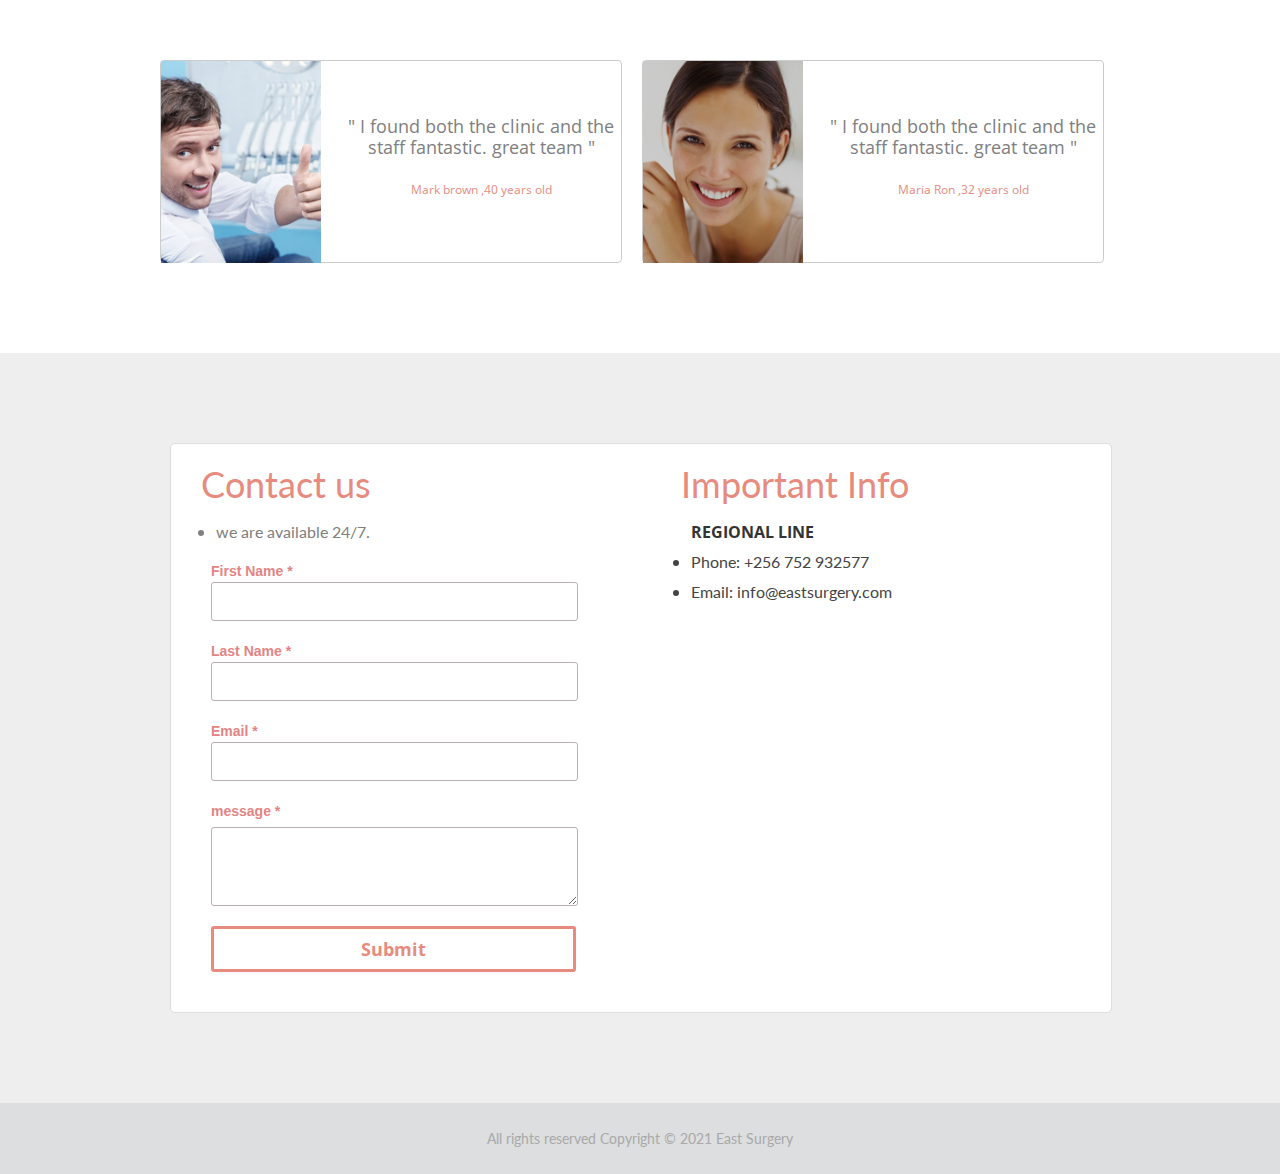
==== commit 5220fcb2: "initial" ====
--- a/index.html
+++ b/index.html
@@ -285,13 +285,13 @@
 
 
 			<div class="top_20"> <span class="titre_2" > Organ Transplant</span></div>
- 				<div class="top_4"><span class="text_">East Surgery is unique. Nowhere else will you find such a concentration of dental expertise and excellence. </span></div>
+ 				<div class="top_4"><span class="text_">Human organ transplantation. Organ transplantation is often the only treatment for end state organ failure, such as liver and heart failure.  </span></div>
 			</div></div>	
 			<div class="one-third  column "><div class="div_center_service">
 
 				<div class="thumb ">
-	                  <a href="https://cosmeticsurgery.in/wp-content/uploads/2020/04/cosmeticsurgery-welcome.jpg" class="lightbox" >
-	                  <img class="info_img" src="https://cosmeticsurgery.in/wp-content/uploads/2020/04/cosmeticsurgery-welcome.jpg" alt="">
+	                  <a href="https://www.independent.co.ug/wp-content/uploads/2018/02/cosmetic-surgery.jpg" class="lightbox" >
+	                  <img class="info_img" src="https://www.independent.co.ug/wp-content/uploads/2018/02/cosmetic-surgery.jpg" alt="">
 	                  </a>
 	                  <div class="info pattern">
 	                    <a href="#" class="button-fullsize"></a>
@@ -301,7 +301,7 @@
 
 				<div class="top_20"><span class="titre_2" > Cosmetic surgery</span></div>
 				
-				<div class="top_4"><span class="text_"> East Surgery is unique. Nowhere else will you find such a concentration of dental expertise and excellence. </span></div> 
+				<div class="top_4"><span class="text_">Cosmetic surgery can be performed on all areas of the head, neck and body. Because treated areas function properly but lack aesthetic appeal, cosmetic surgery is elective.</span></div> 
 			</div></div>
 
 			<div class="one-third column omega"><div class="div_center_service">
@@ -316,7 +316,7 @@
 	            </div>
 
 				<div class="top_20"><span class="titre_2" > Breast Surgery</span></div>
-				<div class="top_4"><span  class="text_">East Surgery is unique. Nowhere else will you find such a concentration of dental expertise and excellence. </span></div> 
+				<div class="top_4"><span  class="text_">Women can get breast implants to make their breasts bigger and fuller. That can be done for reconstructive purposes, such as after mastectomy for breast cancer, or for cosmetic reasons.</span></div> 
 			</div></div>
 			<div class="clearfix"></div>
 		<div class="one-third  column alpha"   ><div class="div_center_service">
@@ -346,7 +346,7 @@
 	            </div>
 
 				<div class="top_20"><span class="titre_2" > Personal nurses</span></div>
-				<div class="top_4"><span class="text_"> East Surgery is unique. Nowhere else will you find such a concentration of dental expertise and excellence. </span> </div>
+				<div class="top_4"><span class="text_"> East Surgery is unique. Nowhere else will you find such a concentration of <br>medical expertise and excellence. </span> </div>
 			</div></div>
 
 			<div class="one-third column omega"   ><div class="div_center_service">
@@ -363,7 +363,7 @@
 
 
 				<div class="top_20"><span class="titre_2" > Organ Donation</span></div>
-				<div class="top_4"><span  class="text_">East Surgery is unique. Nowhere else will you find such a concentration of dental expertise and excellence. </span> </div>
+				<div class="top_4"><span  class="text_">While most organ and tissue donations occur after the donor has died, some organs (including a kidney or part of a liver or lung) and tissues can be donated while the donor is alive. There are about as many living donors every year as there are deceased donors. </span> </div>
 
 			</div></div>
 			
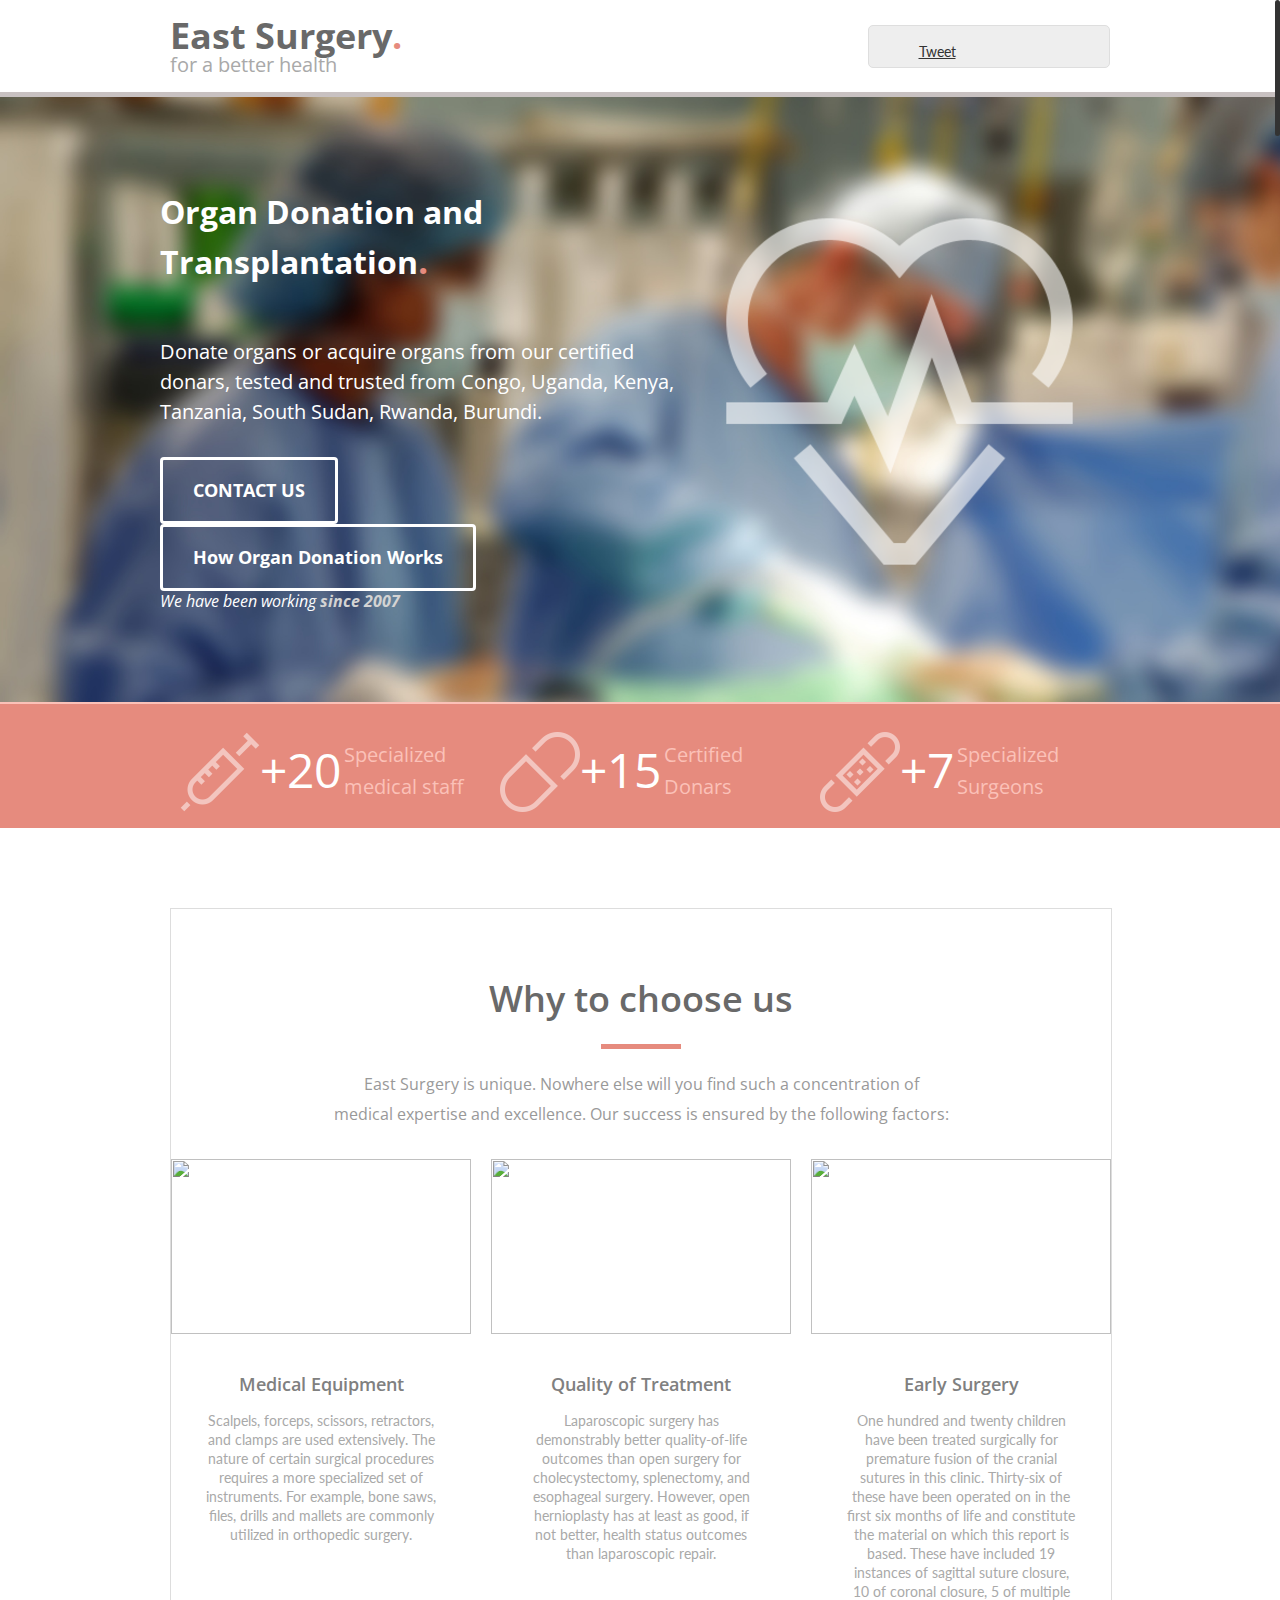
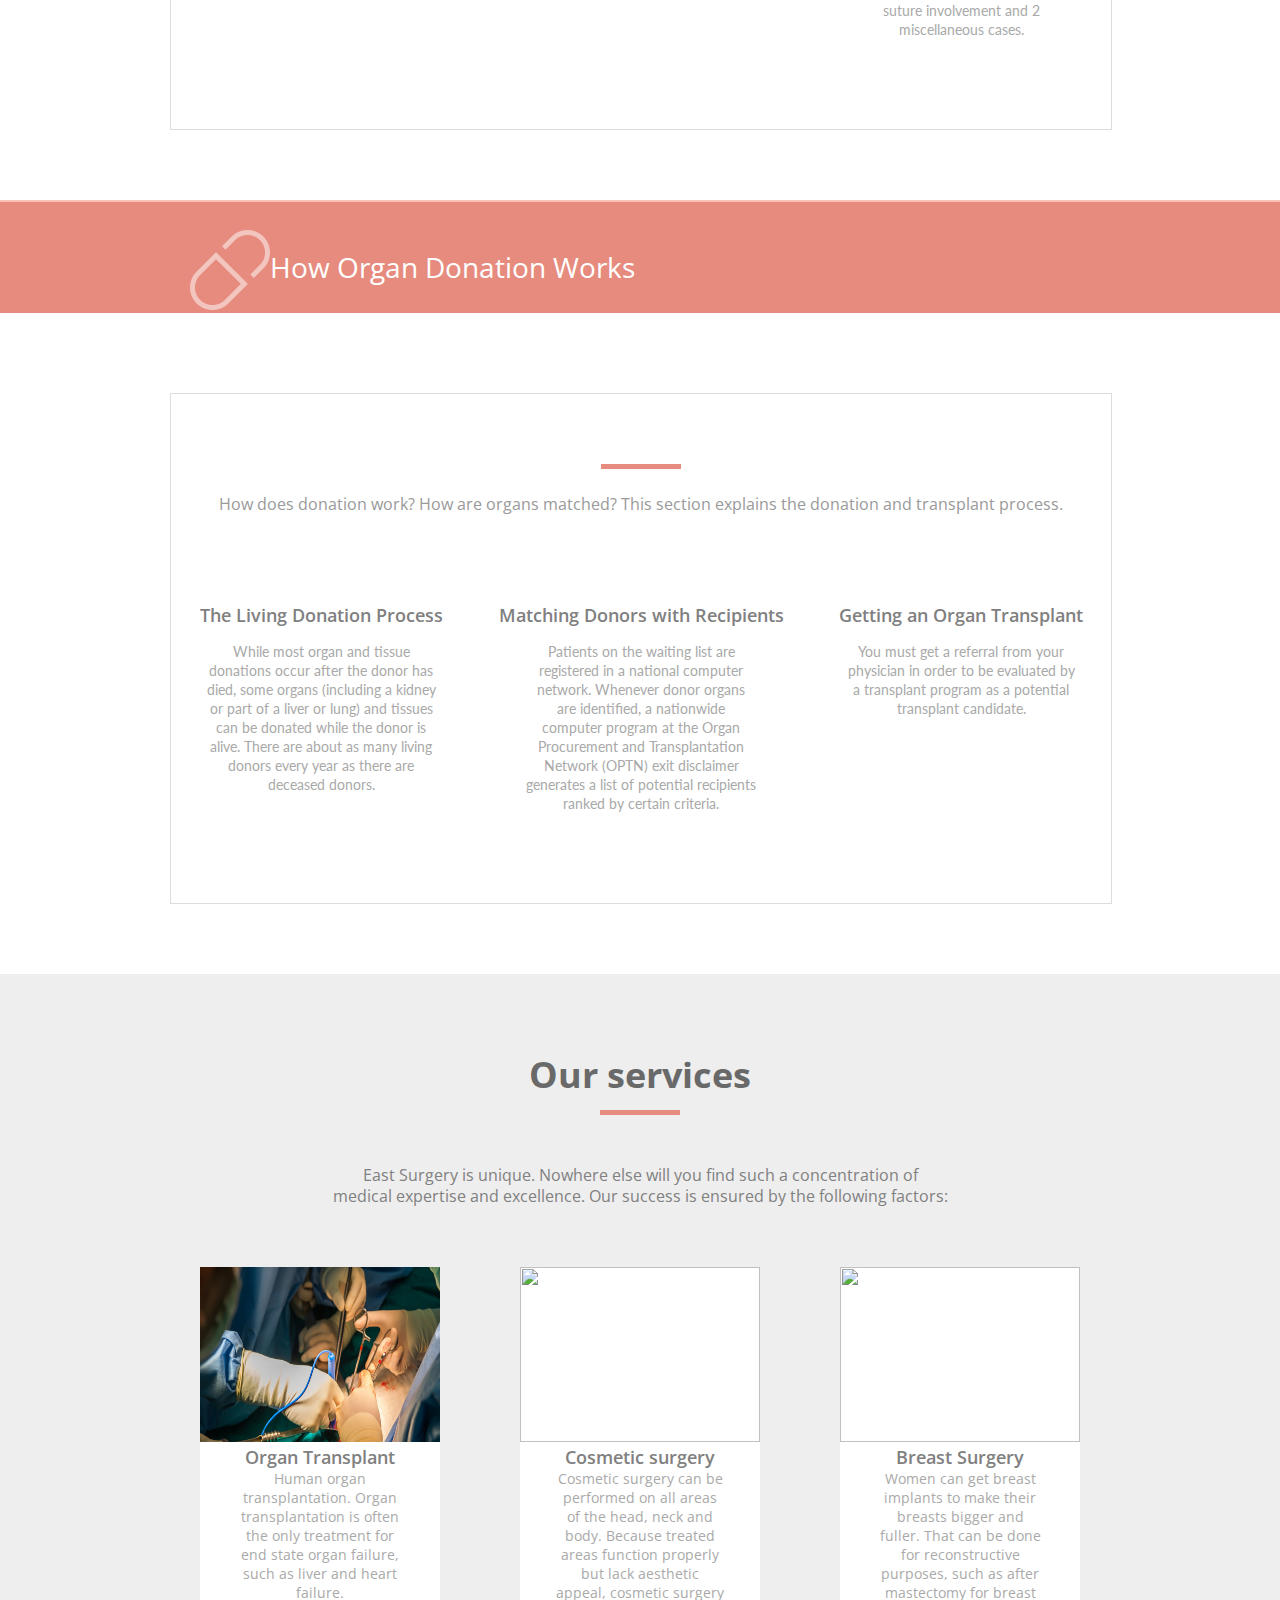
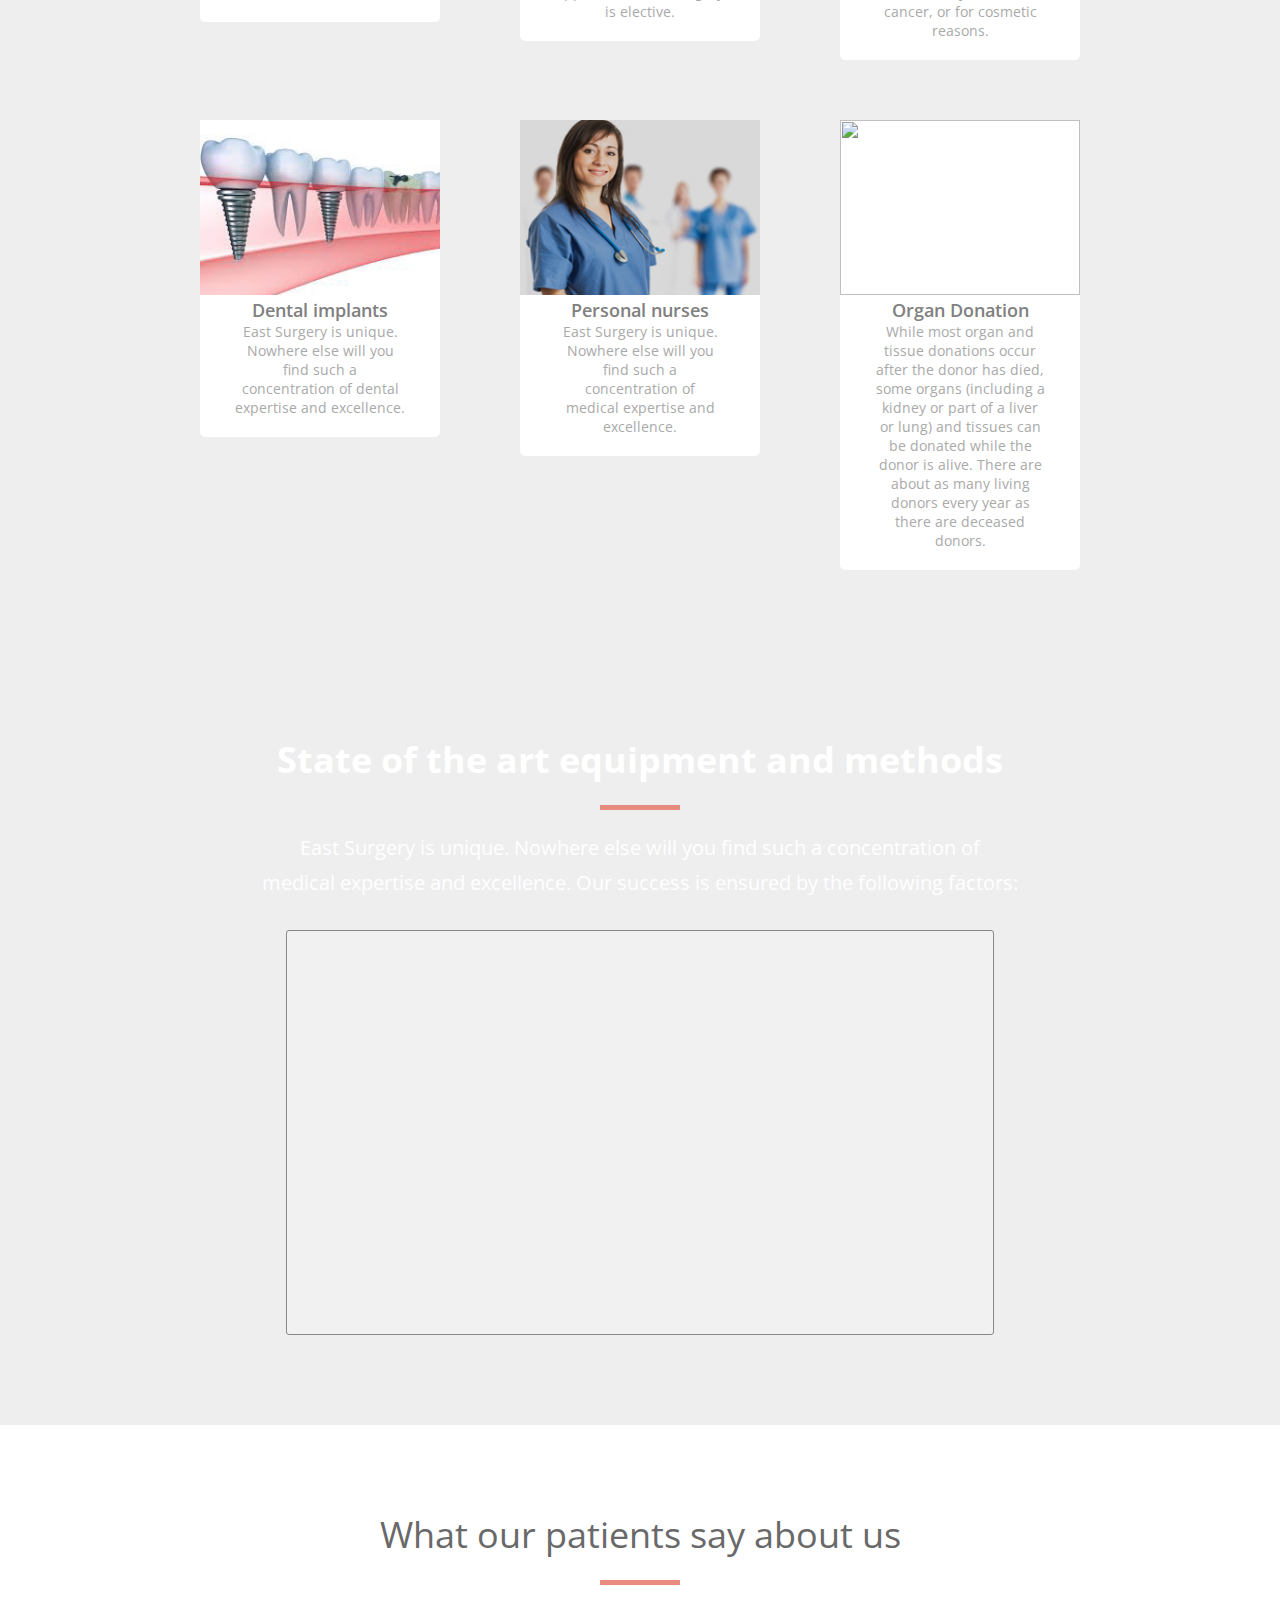
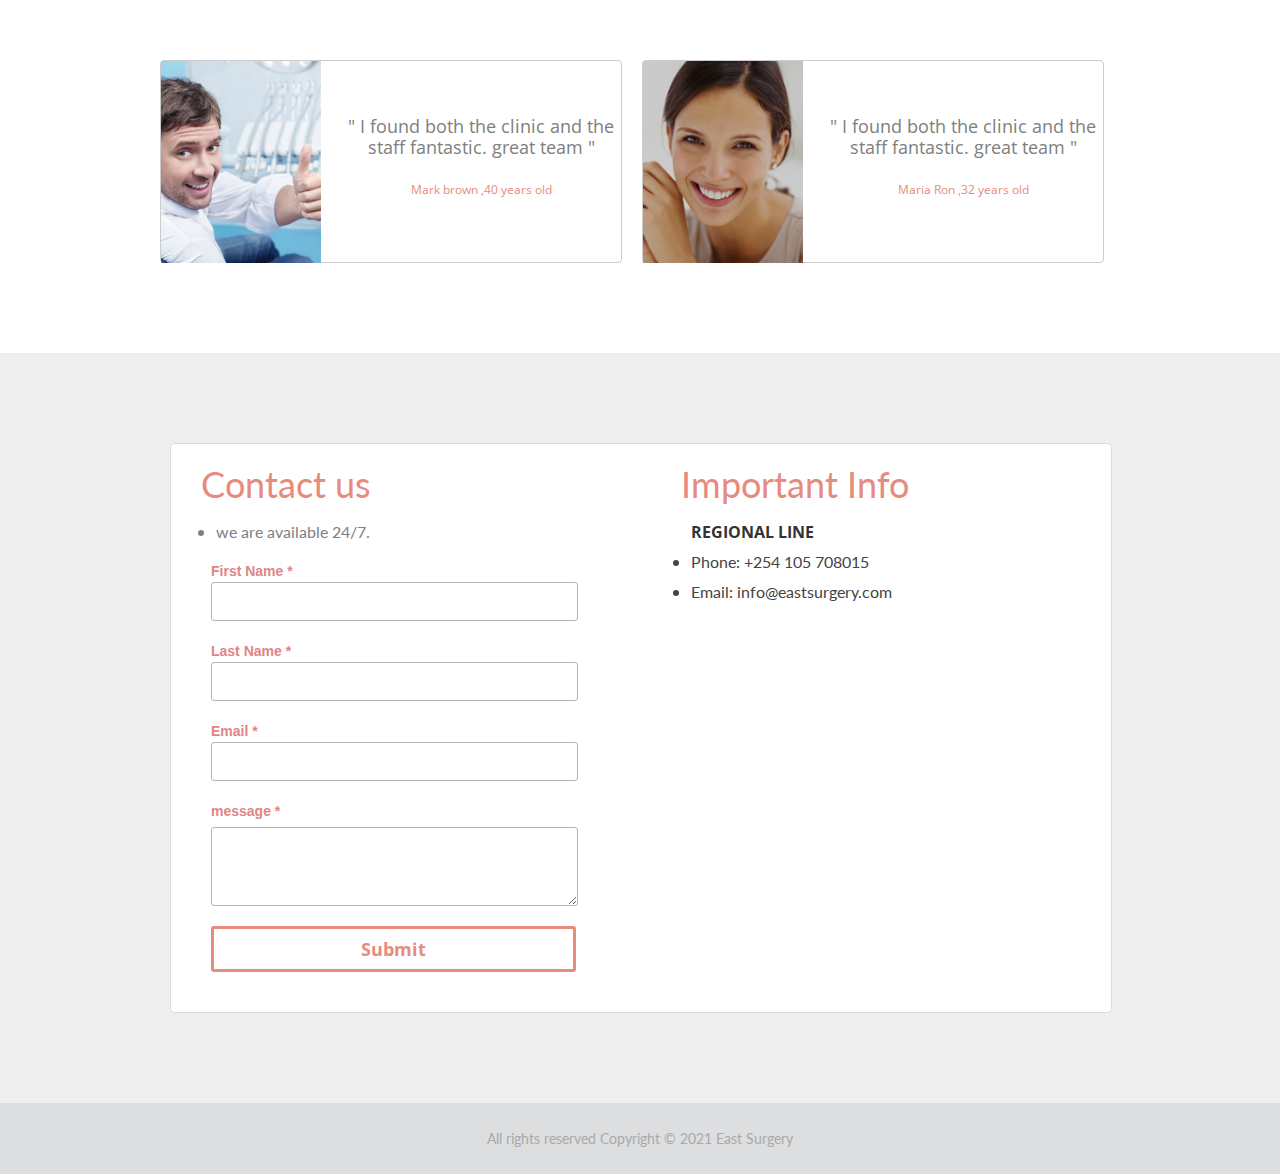
==== commit b86fc7c9: "initial" ====
--- a/index.html
+++ b/index.html
@@ -307,8 +307,8 @@
 			<div class="one-third column omega"><div class="div_center_service">
 
 				<div class="thumb ">
-	                  <a href="https://www.mountelizabeth.com.sg/images/default-source/default-album/biopsy-types-breast.jpg?sfvrsn=77de851e_4" class="lightbox" >
-	                  <img class="info_img" src="https://www.mountelizabeth.com.sg/images/default-source/default-album/biopsy-types-breast.jpg?sfvrsn=77de851e_4" alt="">
+	                  <a href="https://www.mountelizabeth.com.sg/images/default-source/default-album/biopsy-types-breast.jpg" class="lightbox" >
+	                  <img class="info_img" src="https://www.mountelizabeth.com.sg/images/default-source/default-album/biopsy-types-breast.jpg" alt="">
 	                  </a>
 	                  <div class="info pattern">
 	                    <a href="#" class="button-fullsize"></a>
@@ -459,7 +459,7 @@
 			<div><span class="contact_font">Important Info</span> </div>
 			<div ><ul class="info_font">
 				<li style="list-style: none;"><strong>REGIONAL LINE</strong></li>
-				<li><span >Phone: +256 752 932577</span></li>
+				<li><span >Phone: +254 105 708015</span></li>
 				<li><span >Email: info@eastsurgery.com</span></li>
 				
 			</div>
